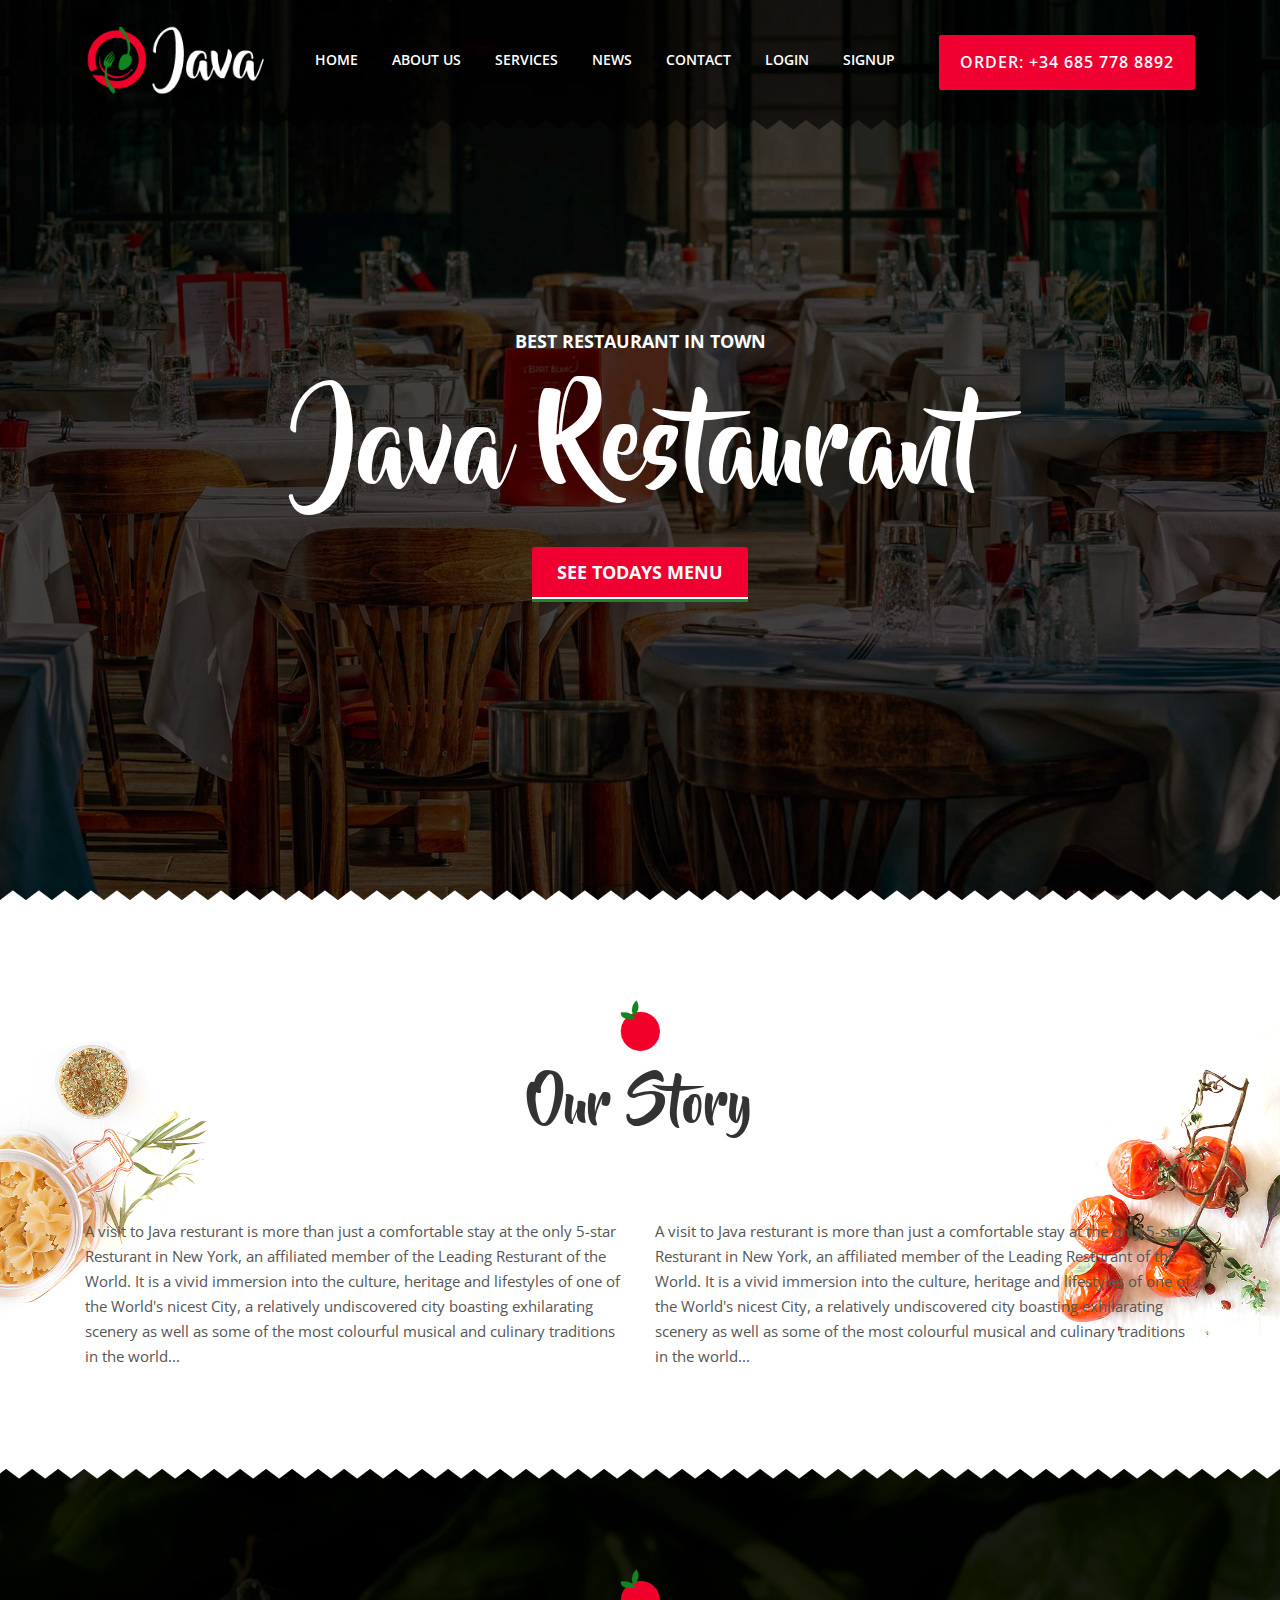
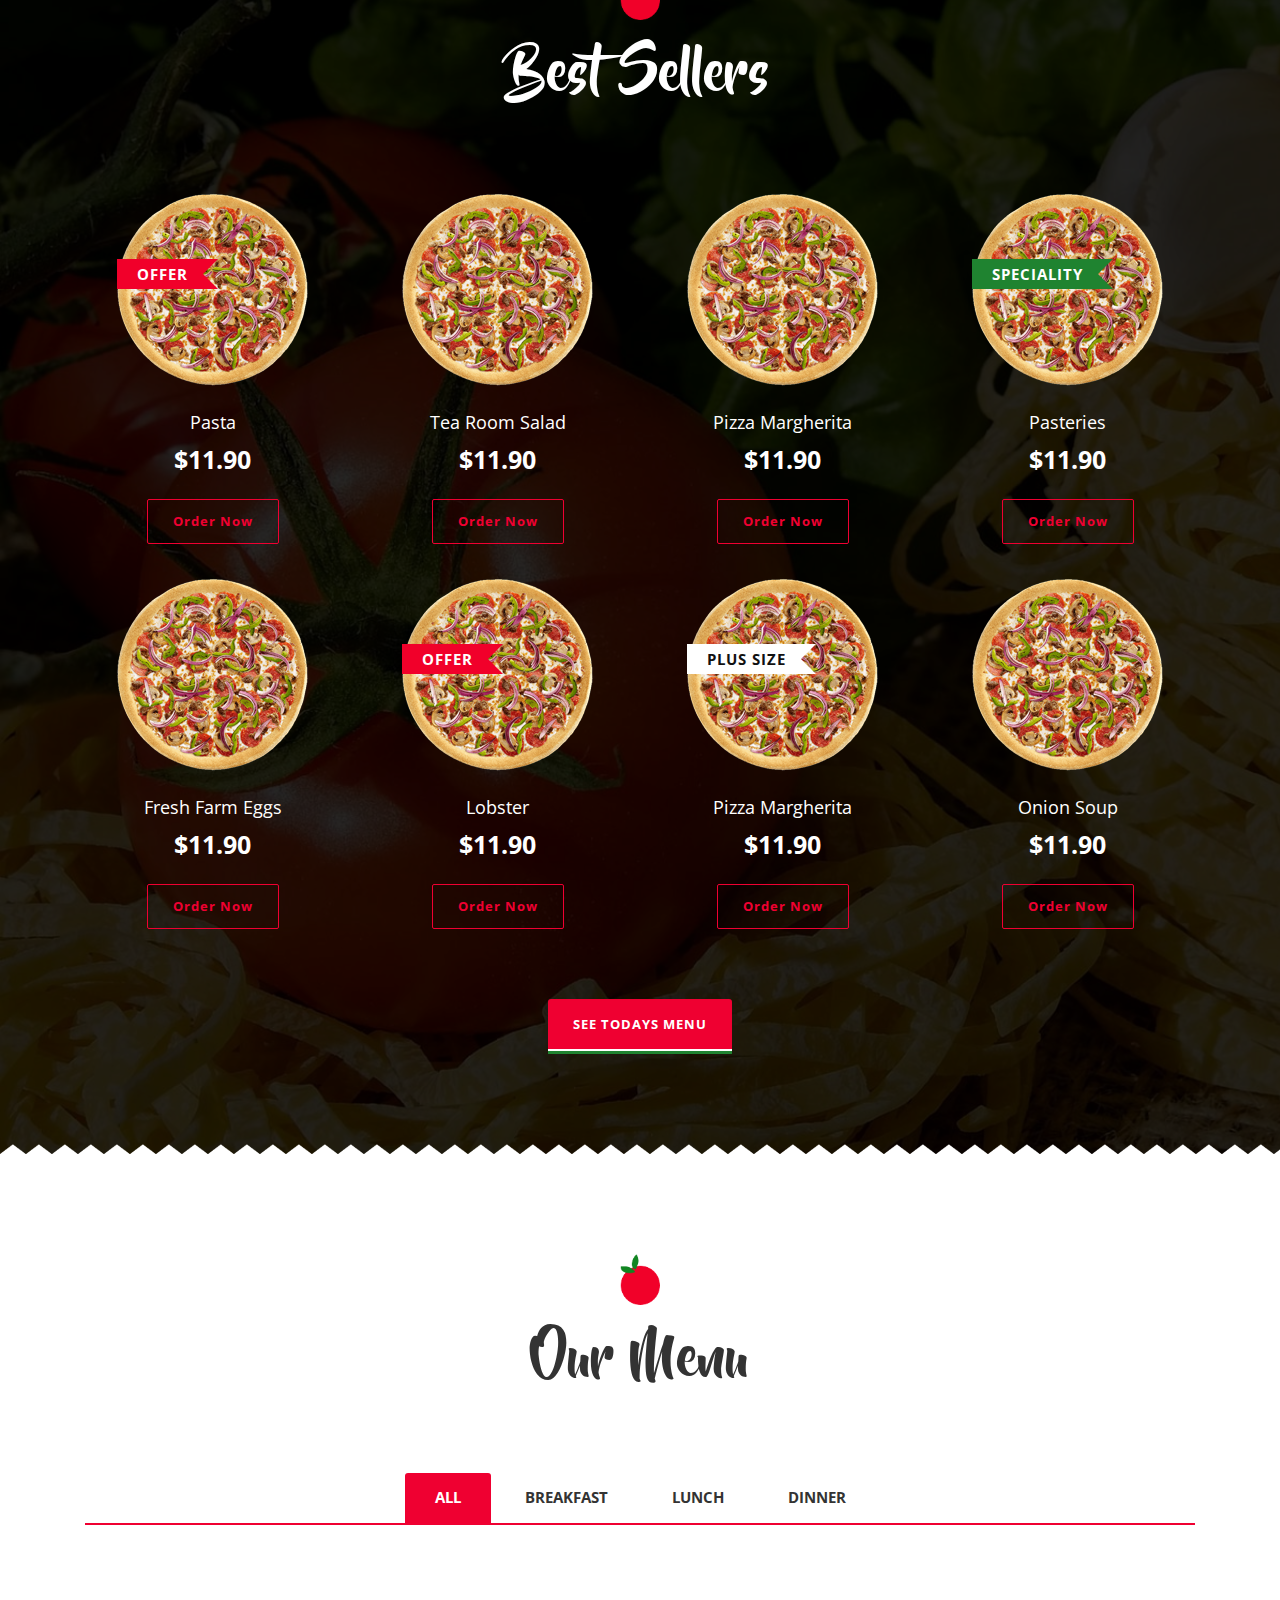
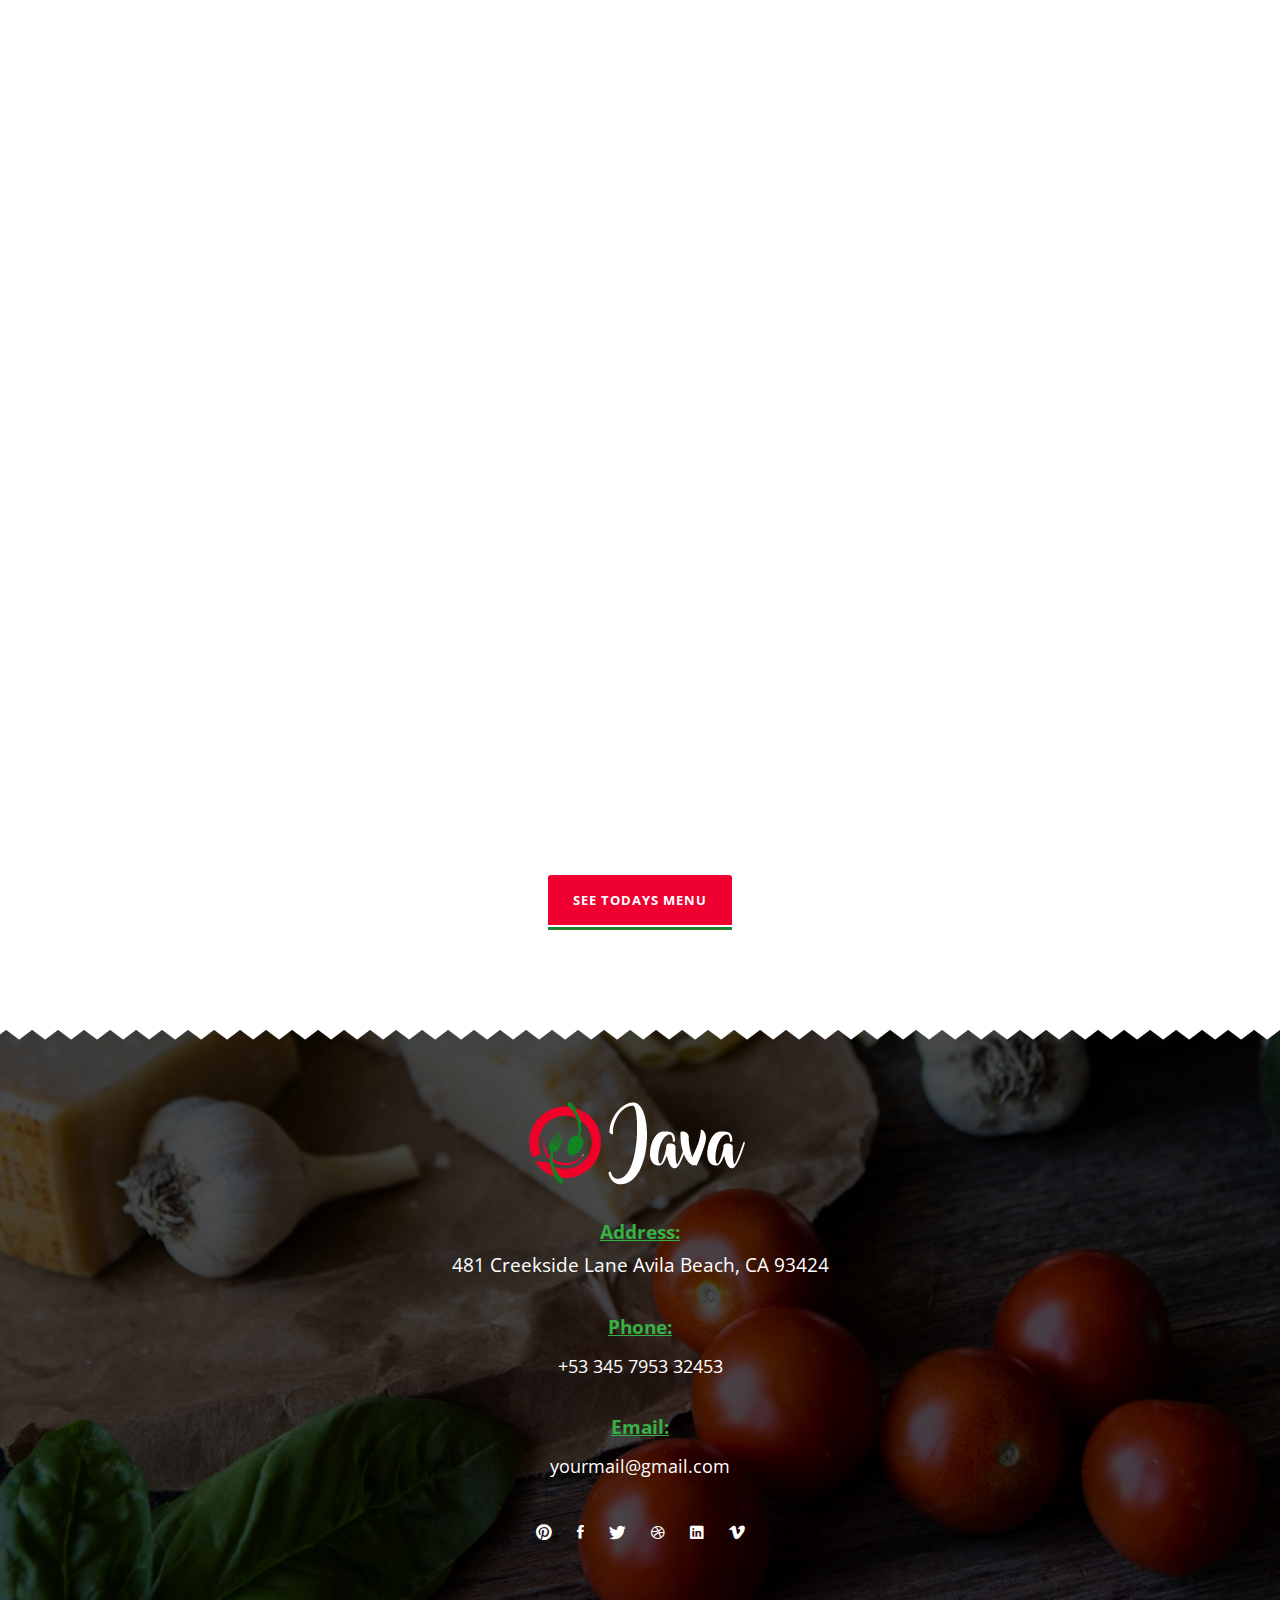
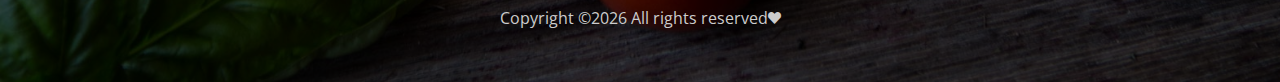
==== index.html @ c2aef9cd "dfdf" ====
<!DOCTYPE HTML>
<html lang="en">
<head>
        <title>Luigi's</title>
        <meta http-equiv="X-UA-Compatible" content="IE=edge">
        <meta name="viewport" content="width=device-width, initial-scale=1">
        <meta charset="UTF-8">

        <!-- Font -->
        <link href="https://fonts.googleapis.com/css?family=Open+Sans:400,600" rel="stylesheet">
        <link rel="stylesheet" href="fonts/beyond_the_mountains-webfont.css" type="text/css"/>

        <!-- Stylesheets -->
        <link href="plugin-frameworks/bootstrap.min.css" rel="stylesheet">
        <link href="plugin-frameworks/swiper.css" rel="stylesheet">
        <link href="fonts/ionicons.css" rel="stylesheet">
        <link href="common/styles.css" rel="stylesheet">

</head>
<body>

<header>
        <div class="container">
                <a class="logo" href="#"><img src="images/logo_java_house.png" alt="Logo"></a>

                <div class="right-area">
                        <h6><a class="plr-20 color-white btn-fill-primary" href="#">ORDER: +34 685 778 8892</a></h6>
                </div><!-- right-area -->

                <a class="menu-nav-icon" data-menu="#main-menu" href="#"><i class="ion-navicon"></i></a>

                <ul class="main-menu font-mountainsre" id="main-menu">
                        <li><a href="index.html">HOME</a></li>
                        <li><a href="02_about_us.html">ABOUT US</a></li>
                        <li><a href="03_menu.html">SERVICES</a></li>
                        <li><a href="04_blog.html">NEWS</a></li>
                        <li><a href="05_contact.html">CONTACT</a></li>
                        <li><a href="04_blog.html">LOGIN</a></li>
                        <li><a href="05_contact.html">SIGNUP</a></li>
                </ul>

                <div class="clearfix"></div>
        </div><!-- container -->
</header>


<section class="bg-1 h-900x main-slider pos-relative">
        <div class="triangle-up pos-bottom"></div>
        <div class="container h-100">
                <div class="dplay-tbl">
                        <div class="dplay-tbl-cell center-text color-white">

                                <h5><b>BEST RESTAURANT IN TOWN</b></h5>
                                <h1 class="mt-30 mb-15">Java Restaurant</h1>
                                <h5><a href="#21" class="btn-primaryc plr-25"><b>SEE TODAYS MENU</b></a></h5>
                        </div><!-- dplay-tbl-cell -->
                </div><!-- dplay-tbl -->
        </div><!-- container -->
</section>


<section class="story-area left-text center-sm-text pos-relative">
        <div class="abs-tbl bg-2 w-20 z--1 dplay-md-none"></div>
        <div class="abs-tbr bg-3 w-20 z--1 dplay-md-none"></div>
        <div class="container">
                <div class="heading">
                        <img class="heading-img" src="images/heading_logo.png" alt="">
                        <h2>Our Story</h2>
                </div>

                <div class="row">
                        <div class="col-md-6">
                                <p class="mb-30">A visit to Java resturant is more than just a comfortable stay at the only 5-star Resturant in New York, an affiliated member of the Leading Resturant of the World. It is a vivid immersion into the culture, heritage and lifestyles of one of the World's nicest City, a relatively undiscovered city boasting exhilarating scenery as well as some of the most colourful musical and culinary traditions in the world... </p>
                        </div><!-- col-md-6 -->

                        <div class="col-md-6">
                                <p class="mb-30">A visit to Java resturant is more than just a comfortable stay at the only 5-star Resturant in New York, an affiliated member of the Leading Resturant of the World. It is a vivid immersion into the culture, heritage and lifestyles of one of the World's nicest City, a relatively undiscovered city boasting exhilarating scenery as well as some of the most colourful musical and culinary traditions in the world...</p>
                        </div><!-- col-md-6 -->
                </div><!-- row -->
        </div><!-- container -->
</section>


<section class="story-area bg-seller color-white pos-relative">
        <div class="pos-bottom triangle-up"></div>
        <div class="pos-top triangle-bottom"></div>
        <div class="container">
                <div class="heading">
                        <img class="heading-img" src="images/heading_logo.png" alt="">
                        <h2>Best Sellers</h2>
                </div>

                <div class="row">
                        <div class="col-lg-3 col-md-4  col-sm-6 ">
                                <div class="center-text mb-30">
                                        <div class="ïmg-200x mlr-auto pos-relative">
                                                <h6 class="ribbon-cont"><div class="ribbon primary"></div><b>OFFER</b></h6>
                                                <img src="images/seller-2-200x200.png" alt="">
                                        </div>
                                        <h5 class="mt-20">Pasta</h5>
                                        <h4 class="mt-5"><b>$11.90</b></h4>
                                        <h6 class="mt-20"><a href="#" class="btn-brdr-primary plr-25"><b>Order Now</b></a></h6>
                                </div><!--text-center-->
                        </div><!-- col-md-3 -->

                        <div class="col-lg-3 col-md-4  col-sm-6 ">
                                <div class="center-text mb-30">
                                        <div class="ïmg-200x mlr-auto pos-relative"><img src="images/seller-2-200x200.png" alt=""></div>
                                        <h5 class="mt-20">Tea Room Salad</h5>
                                        <h4 class="mt-5"><b>$11.90</b></h4>
                                        <h6 class="mt-20"><a href="#" class="btn-brdr-primary plr-25"><b>Order Now</b></a></h6>
                                </div><!--text-center-->
                        </div><!-- col-md-3 -->

                        <div class="col-lg-3 col-md-4  col-sm-6 ">
                                <div class="center-text mb-30">
                                        <div class="ïmg-200x mlr-auto pos-relative"><img src="images/seller-2-200x200.png" alt=""></div>
                                        <h5 class="mt-20">Pizza Margherita</h5>
                                        <h4 class="mt-5"><b>$11.90</b></h4>
                                        <h6 class="mt-20"><a href="#" class="btn-brdr-primary plr-25"><b>Order Now</b></a></h6>
                                </div><!--text-center-->
                        </div><!-- col-md-3 -->

                        <div class="col-lg-3 col-md-4  col-sm-6 ">
                                <div class="center-text mb-30">
                                        <div class="ïmg-200x mlr-auto pos-relative">
                                                <h6  class="ribbon-cont"><div class="ribbon secondary"></div><b>SPECIALITY</b></h6>
                                                <img src="images/seller-2-200x200.png" alt="">
                                        </div>
                                        <h5 class="mt-20">Pasteries</h5>
                                        <h4 class="mt-5"><b>$11.90</b></h4>
                                        <h6 class="mt-20"><a href="#" class="btn-brdr-primary plr-25"><b>Order Now</b></a></h6>
                                </div><!--text-center-->
                        </div><!-- col-md-3 -->

                        <div class="col-lg-3 col-md-4  col-sm-6 ">
                                <div class="center-text mb-30">
                                        <div class="ïmg-200x mlr-auto pos-relative"><img src="images/seller-2-200x200.png" alt=""></div>
                                        <h5 class="mt-20">Fresh Farm Eggs</h5>
                                        <h4 class="mt-5"><b>$11.90</b></h4>
                                        <h6 class="mt-20"><a href="#" class="btn-brdr-primary plr-25"><b>Order Now</b></a></h6>
                                </div><!--text-center-->
                        </div><!-- col-md-3 -->

                        <div class="col-lg-3 col-md-4  col-sm-6 ">
                                <div class="center-text mb-30">
                                        <div class="ïmg-200x mlr-auto pos-relative">
                                                <h6 class="ribbon-cont"><div class="ribbon primary"></div><b>OFFER</b></h6>
                                                <img src="images/seller-2-200x200.png" alt="">
                                        </div>
                                        <h5 class="mt-20">Lobster</h5>
                                        <h4 class="mt-5"><b>$11.90</b></h4>
                                        <h6 class="mt-20"><a href="#" class="btn-brdr-primary plr-25"><b>Order Now</b></a></h6>
                                </div><!--text-center-->
                        </div><!-- col-md-3 -->

                        <div class="col-lg-3 col-md-4  col-sm-6 ">
                                <div class="center-text mb-30">
                                        <div class="ïmg-200x mlr-auto pos-relative">
                                                <h6 class="ribbon-cont color-black"><div class="ribbon white"></div><b>PLUS SIZE</b></h6>
                                                <img src="images/seller-2-200x200.png" alt="">
                                        </div>
                                        <h5 class="mt-20">Pizza Margherita</h5>
                                        <h4 class="mt-5"><b>$11.90</b></h4>
                                        <h6 class="mt-20"><a href="#" class="btn-brdr-primary plr-25"><b>Order Now</b></a></h6>
                                </div><!--text-center-->
                        </div><!-- col-md-3 -->

                        <div class="col-lg-3 col-md-4  col-sm-6 ">
                                <div class="center-text mb-30">
                                        <div class="ïmg-200x mlr-auto pos-relative"><img src="images/seller-2-200x200.png" alt=""></div>
                                        <h5 class="mt-20">Onion Soup</h5>
                                        <h4 class="mt-5"><b>$11.90</b></h4>
                                        <h6 class="mt-20"><a href="#" class="btn-brdr-primary plr-25"><b>Order Now</b></a></h6>
                                </div><!--text-center-->
                        </div><!-- col-md-3 -->
                </div><!-- row -->

                <h6 class="center-text mt-40 mt-sm-20 mb-30"><a href="#" class="btn-primaryc plr-25"><b>SEE TODAYS MENU</b></a></h6>
        </div><!-- container -->
</section>


<section>
        <div class="container">
                <div class="heading">
                        <img class="heading-img" src="images/heading_logo.png" alt="">
                        <h2>Our Menu</h2>
                </div>

                <div class="row">
                        <div class="col-sm-12">
                                <ul class="selecton brdr-b-primary mb-70" id="21">
                                        <li><a class="active" href="#" data-select="*"><b>ALL</b></a></li>
                                        <li><a href="#" data-select="pizza"><b>BREAKFAST</b></a></li>
                                        <li><a href="#" data-select="pasta"><b>LUNCH</b></a></li>
                                        <li><a href="#" data-select="salads"><b>DINNER</b></a></li>
                                        
                                </ul>
                        </div><!--col-sm-12-->
                </div><!--row-->

                <div class="row">
                        <div class="col-md-6 food-menu pizza">
                                <div class="sided-90x mb-30 ">
                                        <div class="s-left"><img class="br-3" src="images/menu-1-120x120.jpg" alt="Menu Image"></div><!--s-left-->
                                        <div class="s-right">
                                                <h5 class="mb-10"><b>Juices</b><b class="color-primary float-right">$12.00</b></h5>
                                                <p class="pr-70">Maecenas fermentum tortor id fringilla molestie. In hac habitasse platea dictumst. </p>
                                        </div><!--s-right-->
                                </div><!-- sided-90x -->
                        </div><!-- food-menu -->

                        <div class="col-md-6 food-menu pizza">
                                <div class="sided-90x mb-30 ">
                                        <div class="s-left"><img class="br-3" src="images/menu-2-120x120.jpg" alt="Menu Image"></div><!--s-left-->
                                        <div class="s-right">
                                                <h5 class="mb-10"><b>Onion Soup</b><b class="color-primary float-right">$20.00</b></h5>
                                                <p class="pr-70">Proin dictum viverra varius. Etiam vulputate libero dui, at pretium elit elementum quis. </p>
                                        </div><!--s-right-->
                                </div><!-- sided-90x -->
                        </div><!-- food-menu -->

                        <div class="col-md-6 food-menu pasta">
                                <div class="sided-90x mb-30 ">
                                        <div class="s-left"><img class="br-3" src="images/menu-3-120x120.jpg" alt="Menu Image"></div><!--s-left-->
                                        <div class="s-right">
                                                <h5 class="mb-10"><b>Salad</b><b class="color-primary float-right">$12.00</b></h5>
                                                <p class="pr-70">Maecenas fermentum tortor id fringilla molestie. In hac habitasse platea dictumst. </p>
                                        </div><!--s-right-->
                                </div><!-- sided-90x -->
                        </div><!-- food-menu -->

                        <div class="col-md-6 food-menu salads">
                                <div class="sided-90x mb-30">
                                        <div class="s-left"><img class="br-3" src="images/menu-4-120x120.jpg" alt="Menu Image"></div><!--s-left-->
                                        <div class="s-right">
                                                <h5 class="mb-10"><b>Tea Room Salad</b><b class="color-primary float-right">$6.00</b></h5>
                                                <p class="pr-70">Proin dictum viverra varius. Etiam vulputate libero dui, at pretium elit elementum quis. </p>
                                        </div><!--s-right-->
                                </div><!-- sided-90x -->
                        </div><!-- food-menu -->
                         <div class="col-md-6 food-menu salads">
                                <div class="sided-90x mb-30">
                                        <div class="s-left"><img class="br-3" src="images/menu-4-120x120.jpg" alt="Menu Image"></div><!--s-left-->
                                        <div class="s-right">
                                                <h5 class="mb-10"><b>Lobster</b><b class="color-primary float-right">$6.00</b></h5>
                                                <p class="pr-70">Proin dictum viverra varius. Etiam vulputate libero dui, at pretium elit elementum quis. </p>
                                        </div><!--s-right-->
                                </div><!-- sided-90x -->
                        </div><!-- food-menu -->
                         <div class="col-md-6 food-menu salads">
                                <div class="sided-90x mb-30">
                                        <div class="s-left"><img class="br-3" src="images/menu-4-120x120.jpg" alt="Menu Image"></div><!--s-left-->
                                        <div class="s-right">
                                                <h5 class="mb-10"><b>Pickled Red Beets</b><b class="color-primary float-right">$6.00</b></h5>
                                                <p class="pr-70">Proin dictum viverra varius. Etiam vulputate libero dui, at pretium elit elementum quis. </p>
                                        </div><!--s-right-->
                                </div><!-- sided-90x -->
                        </div><!-- food-menu -->
                         <div class="col-md-6 food-menu salads">
                                <div class="sided-90x mb-30">
                                        <div class="s-left"><img class="br-3" src="images/menu-4-120x120.jpg" alt="Menu Image"></div><!--s-left-->
                                        <div class="s-right">
                                                <h5 class="mb-10"><b>Lamb Dumblings</b><b class="color-primary float-right">$6.00</b></h5>
                                                <p class="pr-70">Proin dictum viverra varius. Etiam vulputate libero dui, at pretium elit elementum quis. </p>
                                        </div><!--s-right-->
                                </div><!-- sided-90x -->
                        </div><!-- food-menu -->
                       

                        <div class="col-md-6 food-menu pizza">
                                <div class="sided-90x mb-30 ">
                                        <div class="s-left"><img class="br-3" src="images/menu-6-120x120.jpg" alt="Menu Image"></div><!--s-left-->
                                        <div class="s-right">
                                                <h5 class="mb-10"><b>Toasts</b><b class="color-primary float-right">$20.00</b></h5>
                                                <p class="pr-70">Proin dictum viverra varius. Etiam vulputate libero dui, at pretium elit elementum quis. </p>
                                        </div><!--s-right-->
                                </div><!-- sided-90x -->
                        </div><!-- food-menu -->
                        <div class="col-md-6 food-menu pizza">
                                <div class="sided-90x mb-30 ">
                                        <div class="s-left"><img class="br-3" src="images/menu-6-120x120.jpg" alt="Menu Image"></div><!--s-left-->
                                        <div class="s-right">
                                                <h5 class="mb-10"><b>Fresh Farm Eggs</b><b class="color-primary float-right">$20.00</b></h5>
                                                <p class="pr-70">Proin dictum viverra varius. Etiam vulputate libero dui, at pretium elit elementum quis. </p>
                                        </div><!--s-right-->
                                </div><!-- sided-90x -->
                        </div><!-- food-menu -->

                        <div class="col-md-6 food-menu pizza">
                                <div class="sided-90x mb-30">
                                        <div class="s-left"><img class="br-3" src="images/menu-7-120x120.jpg"  alt="Menu Image"></div><!--s-left-->
                                        <div class="s-right">
                                                <h5 class="mb-10"><b>Pasteries</b><b class="color-primary float-right">$12.00</b></h5>
                                                <p class="pr-70">Maecenas fermentum tortor id fringilla  molestie. In hac habitasse platea dictumst. </p>
                                        </div><!--s-right-->
                                </div><!-- sided-90x -->
                        </div><!-- food-menu -->

                        <div class="col-md-6 food-menu pasta">
                                <div class="sided-90x mb-30 ">
                                        <div class="s-left"><img class="br-3" src="images/menu-8-120x120.jpg" alt="Menu Image"></div><!--s-left-->
                                        <div class="s-right">
                                                <h5 class="mb-10"><b>Pasta</b><b class="color-primary float-right">$6.00</b></h5>
                                                <p class="pr-70">Proin dictum viverra varius. Etiam vulputate libero dui, at pretium elit elementum quis. </p>
                                        </div><!--s-right-->
                                </div><!-- sided-90x -->
                        </div><!-- food-menu -->
                          <div class="col-md-6 food-menu pasta">
                                <div class="sided-90x mb-30 ">
                                        <div class="s-left"><img class="br-3" src="images/menu-8-120x120.jpg" alt="Menu Image"></div><!--s-left-->
                                        <div class="s-right">
                                                <h5 class="mb-10"><b>Onion Soup</b><b class="color-primary float-right">$6.00</b></h5>
                                                <p class="pr-70">Proin dictum viverra varius. Etiam vulputate libero dui, at pretium elit elementum quis. </p>
                                        </div><!--s-right-->
                                </div><!-- sided-90x -->
                        </div><!-- food-menu -->
                          <div class="col-md-6 food-menu pasta">
                                <div class="sided-90x mb-30 ">
                                        <div class="s-left"><img class="br-3" src="images/menu-8-120x120.jpg" alt="Menu Image"></div><!--s-left-->
                                        <div class="s-right">
                                                <h5 class="mb-10"><b>Dushbara</b><b class="color-primary float-right">$6.00</b></h5>
                                                <p class="pr-70">Proin dictum viverra varius. Etiam vulputate libero dui, at pretium elit elementum quis. </p>
                                        </div><!--s-right-->
                                </div><!-- sided-90x -->
                        </div><!-- food-menu -->
                </div><!-- row -->

                <h6 class="center-text mt-40 mt-sm-20 mb-30"><a href="#" class="btn-primaryc plr-25"><b>SEE TODAYS MENU</b></a></h6>
        </div><!-- container -->
</section>

<footer class="pb-50  pt-70 pos-relative">
        <div class="pos-top triangle-bottom"></div>
        <div class="container-fluid">
                <a href="index.html"><img src="images/logo_java_house.png" alt="Logo"></a>

                <div class="pt-30">
                        <p class="underline-secondary"><b>Address:</b></p>
                        <p>481 Creekside Lane Avila Beach, CA 93424 </p>
                </div>

                <div class="pt-30">
                        <p class="underline-secondary mb-10"><b>Phone:</b></p>
                        <a href="tel:+53 345 7953 32453 ">+53 345 7953 32453 </a>
                </div>

                <div class="pt-30">
                        <p class="underline-secondary mb-10"><b>Email:</b></p>
                        <a href="mailto:yourmail@gmail.com"> yourmail@gmail.com</a>
                </div>

                <ul class="icon mt-30">
                        <li><a href="#"><i class="ion-social-pinterest"></i></a></li>
                        <li><a href="#"><i class="ion-social-facebook"></i></a></li>
                        <li><a href="#"><i class="ion-social-twitter"></i></a></li>
                        <li><a href="#"><i class="ion-social-dribbble-outline"></i></a></li>
                        <li><a href="#"><i class="ion-social-linkedin"></i></a></li>
                        <li><a href="#"><i class="ion-social-vimeo"></i></a></li>
                </ul>

                <p class="color-light font-9 mt-50 mt-sm-30"><!-- Link back to Colorlib can't be removed. Template is licensed under CC BY 3.0. -->
Copyright &copy;<script>document.write(new Date().getFullYear());</script> All rights reserved<i class="ion-heart" aria-hidden="true"></i>
<!-- Link back to Colorlib can't be removed. Template is licensed under CC BY 3.0. --></p>
        </div><!-- container -->
</footer>

<!-- SCIPTS -->
<script src="plugin-frameworks/jquery-3.2.1.min.js"></script>
<script src="plugin-frameworks/bootstrap.min.js"></script>
<script src="plugin-frameworks/swiper.js"></script>
<script src="common/scripts.js"></script>

</body>
</html>
---- fonts/beyond_the_mountains-webfont.css ----
/*! Generated by Font Squirrel (https://www.fontsquirrel.com) on August 7, 2018 */



@font-face {
    font-family: 'beyond_the_mountainsregular';
    src: url('beyond_the_mountains-webfont.woff2') format('woff2'),
         url('beyond_the_mountains-webfont.woff') format('woff');
    font-weight: normal;
    font-style: normal;

}
---- common/styles.css ----
/*
====================================================

* 	[Master Stylesheet]

	Theme Name :
	Version    :
	Author     :
	Author URI :

====================================================

	TOC

	1. PRIMARY STYLES
	2. COMMONS FOR PAGE DESIGN
	3. HEADER
	4. INTRO SECTION
	5. PORFOLIO SECTION
	6. ABOUT SECTION
	7. EXPERIENCE SECTION
	8. EDUCATION SECTION
	9. COUNTER SECTION
	10. FOOTER

====================================================


/* ---------------------------------
1. PRIMARY STYLES
--------------------------------- */

html { font-size: 100%; overflow-x: hidden; width: 100%; margin: 0px; padding: 0px; touch-action: manipulation;}

body { font-size: 14px; font-family: 'Open Sans', sans-serif; width: 100%; height: 100%; margin: 0; font-weight: 400; -webkit-font-smoothing: antialiased;
        -moz-osx-font-smoothing: grayscale; word-wrap: break-word; overflow-x: hidden; color: #333; }

h1, h2, h3, h4, h5, h6, p, a, ul, span, li, img, inpot, button { margin: 0; padding: 0; }

h1, h2, h3, h4, h5, h6 { line-height: 1.5; font-weight: inherit; }

h1, h2, h3, .font-beyond { font-family: 'beyond_the_mountainsregular', sans-serif; }

p { line-height: 1.7; font-size: 1.05em; font-weight: 400; color: #555; }

h1 { font-size: 7.5em; line-height: 1.4; }

h2 { font-size: 4em; line-height: 1.4; }

h3 { font-size: 3em; }

h4 {   font-size: 1.8em; }

h5 { font-size: 1.3em; }

h6 {  font-size: .95em; letter-spacing: 1px; }

a, button { display: inline-block; text-decoration: none; color: inherit; line-height: 1.3; -webkit-transition: all .25s ease-in-out; transition: all .25s ease-in-out;}

a:focus, a:active, a:hover,
button:focus, button:active, button:hover,
a b.light-color:hover { text-decoration: none; color: #EF0031;}

b {  font-weight: 700; }

img { width: 100%;}

li { list-style: none; display: inline-block; line-height: 1.6; font-size: .9em; }

span { display: inline-block; }

button { outline: 0; border: 0; background: none; cursor: pointer; }

.icon { font-size: 1.1em;display: inline-block;line-height: inherit; }

[class^="icon-"]:before, [class*=" icon-"]:before { line-height: inherit; }

b.max-bold { font-weight: 700; }

input:focus,
textarea:focus { outline-color: #EF0031; }

::placeholder { color: #aaa; font-weight: 700; }

:-ms-input-placeholder { color: #aaa; font-weight: 700; }

:-ms-input-placeholder { color: #aaa; font-weight: 700; }

.card { border-radius: 0px; border: 0px; background: none; box-shadow: none; }

.card .bg-white {
        height: 100%;
        border-radius: 2px;
        box-shadow: 1px 1px 20px -10px rgba(0, 0, 0, .3);
}

.card i { font-size: 1.2em;}



/* RESPONSIVE */

@media only screen and (max-width: 1200px) {

        h1 { font-size: 6em; }
}

@media only screen and (max-width: 767px) {

        p {  line-height: 1.4;  }

        h1 { font-size: 4em;  }

        h2 { font-size: 3em; }
}

@media only screen and (max-width: 575px) {

        body {  font-size: 13px;  }

        h1 {   font-size: 3em;  }

        h2 { font-size: 2.5em; }
}


/* ---------------------------------
3. HEADER
--------------------------------- */

header {
        position: absolute;
        top: 0;
        left: 0;
        right: 0;
        text-align: center;
        z-index: 1000;
        padding: 25px 0;
        font-weight: 600;
        color: #fff;
}

header:after {
        content: '';
        height: 10px;
        position: absolute;
        bottom: -10px;
        left: 0;
        right: 0;
        background: url(../images/triangle_bg_black.png) repeat-x;
        background-size: 26px 10px;
        opacity: .6;
}

header:before {
        content: '';
        position: absolute;
        top: 0;
        bottom: 0px;
        left: 0;
        right: 0;
        background: #000;
        z-index: -1;
        opacity: .6;
}

header i {
        font-size: 1.1em;
}

/* BOTTOM HEADER */

header:after {
        content: '';
        clear: both;
}

header .logo {
        float: left;
        height: 70px;
}

header .logo img {
        height: 100%;
        width: auto;
}

header ul.main-menu > li > a {
        height: 100%;
        line-height: 70px;
        padding: 0px 15px;
}

/* SEARCH AREA */

header .right-area {
        float: right;
        height: 100%;
        height: 70px;
        padding: 10px 0;
        position: relative;
        font-size: 1.2em;
}

/* HAMBURGER ICON */

header .menu-nav-icon {
        display: inline-block;
        font-size: 30px;
        line-height: 60px;
        display: none;
        cursor: pointer;
        color: #fff;
}

/* DROPDOWN MENU STYLING */

header .main-menu {
        font-size: 1.1em;
}

header .main-menu li.drop-down {
        position: relative;
        text-align: left;
}

header .main-menu li.drop-down > ul.drop-down-menu {
        display: none;
        position: absolute;
        top: 70px;
        left: 0;
        min-width: 180px;
        box-shadow: 0px 3px 10px rgba(0, 0, 0, .3);
        background: #fff;
        color: #111;
}

header .main-menu li.drop-down > ul.drop-down-menu li {
        display: block;
        border-top: 1px solid #ddd;
}

header .main-menu li.drop-down > ul.drop-down-menu li > a {
        display: block;
        padding: 17px 20px;
}

header .main-menu i {
        margin-left: 10px;
}

/* DROPDOWN HOVER */

header .main-menu li.drop-down a.mouseover + ul.drop-down-menu {
        display: block;
        animation: full-opacity-anim .2s forwards;
}

@keyframes full-opacity-anim {
        0% {
                opacity: 0;
        }
        100% {
                opacity: 1;
        }
}

/* RESPONSIVE */

@media only screen and (max-width: 1200px) {

}

@media only screen and (max-width: 992px) {

        header {
                font-size: 1em;
        }

        header .logo {
                height: 60px;
        }

        header ul.main-menu > li > a {
                padding: 0 5px;
                line-height: 60px;
        }

        /* SEARCH AREA */
        header .right-area {
                height: 60px;
        }

}

@media only screen and (max-width: 767px) {

        header { color: #111; }

        header .right-area { color: #fff; }

        /* MAIN MENU */

        header .main-menu { display: none; position: absolute; top: 110px; left: 0; right: 0; float: none; opacity: 0; z-index: 1; height: auto; text-align: left; background: #fff; }

        header .main-menu.visible-menu { display: block; box-shadow: 0 4px 20px -10px rgba(0, 0, 0, .4); animation: full-opacity-anim .2s forwards ease; }

        @keyframes full-opacity-anim {  100% { opacity: 1; }  }

        header .main-menu > li { display: block; }

        header ul.main-menu > li > a { display: block; height: auto; line-height: 1; padding: 15px; border-top: 1px solid #eee; }

        /* HAMBURGER ICON */

        header .menu-nav-icon { display: block; }

        /* DROPDOWN  */

        header .main-menu li.drop-down > ul.drop-down-menu { position: static; box-shadow: none; }

        header .main-menu li.drop-down > ul.drop-down-menu li { border-top: 1px solid #eee; }

        header .main-menu li.drop-down > ul.drop-down-inner li:first-child { border-top: 1px solid #ddd; }

        /* DROPDOWN HOVER */

        header .main-menu li.drop-down > ul.drop-down-menu li a { padding-left: 25px; }

        header .main-menu li.drop-down > ul.drop-down-inner li a { padding-left: 35px; }
}

@media only screen and (max-width: 575px) {

        header { padding: 15px 0 25px; }

        header .right-area { width: 100%; float: none; clear: both; border-top: 1px solid rgba(255, 255, 255, .2); border-left: 0; }

        header ul.main-menu > li > a { padding: 15px; }

        header .logo { margin-bottom: 15px; }

        /* HAMBURGER ICON */

        .menu-nav-icon { position: absolute; top: 15px; right: 0; padding: 0 20px; }

        header .right-area { padding-top: 15px; }

        header .main-menu { top: 90px; }
}

@media only screen and (max-width: 359px) {

        header .heading-wrapper { padding: 30px 20px 20px; }

        header .info .icon { font-size: 25px; }

        header .info .right-area { margin-left: 35px; }
}


/* ---------------------------------
2. SLIDER
--------------------------------- */

.main-slider{ position: relative; z-index: 1; }

.main-slider:after{content: ''; position: absolute; top: 0; left: 0; right: 0; bottom: 0; z-index: -1; background: rgba(0,0,0,.4); }

.triangle-bottom{
        position: relative;
}

.triangle-bottom:after {
        content: '';
        height: 10px;
        position: absolute;
        top: 0px;
        left: 0;
        right: 0;
        background: url(../images/triangle_bg.png) repeat-x;
        background-size: 26px 10px;
        transform: rotate(180deg); -webkit-transform: rotate(180deg);
}

.triangle-up:after {
        content: '';
        height: 10px;
        position: absolute;
        bottom: 0px;
        left: 0;
        right: 0;
        background: url(../images/triangle_bg.png) repeat-x;
        background-size: 26px 10px;
}
.pos-top{ position: absolute; top: 0; left: 0; right: 0;  }
.pos-bottom{ position: absolute; bottom: 0; left: 0; right: 0; }


/* ---------------------------------
3. COMMON FOR CURRENT
--------------------------------- */

section {
        padding: 100px 0 70px;
}

.heading {
        position: relative;
        text-align: center;
        margin-bottom: 70px;
}

.heading-img {
        height: auto;
        width: 40px;
        margin-bottom: 20px;
}

.story-area {
        position: relative;
        background: #fff;
}

.story-bg {
        position: absolute;
        top: 50%;
        bottom: 0;
        opacity: .6;
        width: 200px;
        -webkit-transform: translate(0, -50%);
        transform: translate(0, -50%);
}

.story-bg.left { left: 0; }

.story-bg.right { right: 0;}

/* RESPONSIVE */

@media only screen and (max-width: 992px) {

        .story-bg { width: 200px;  }

        section { padding: 70px 0 40px;  }

        .heading { margin-bottom: 60px;  }
}
@media only screen and (max-width:767px) {

        .story-bg { width: 200px;  }

        section { padding: 60px 0 30px;  }

        .heading { margin-bottom: 50px;  }
}

@media only screen and (max-width: 576px) {

        .heading { margin-bottom: 40px;  }
}


/* ---------------------------------
3. COMMONS FOR PAGE DESIGN
--------------------------------- */

/*ICONS*/

.icon-gradient{ display: block; height: 80px; width: 80px;  background: url(../images/icons.png) no-repeat; background-size: cover; background-position: 0; }

.icon-gradient.icon-pizza{ background-position: 0 0; }
.icon-gradient.icon-sea-food{ background-position: -239px 0; }
.icon-gradient.icon-pasta{ background-position:-159px 0; }
.icon-gradient.icon-salad{ background-position: -79px 0; }


.icon-box{ display: block; height: 50px; width: 50px;  background: url(../images/icon-boxes.png) no-repeat; background-size: cover; background-position: 0; }

.icon-box.icon-pizza{ background-position: 0 0; }
.icon-box.icon-ingradient{ background-position: -49px 0; }
.icon-box.icon-cshef{ background-position: -99px 0; }


/*RESPONSIVE*/

@media only screen and (max-width: 992px) {

        .icon-gradient{  height: 70px; width: 70px;  }

        .icon-gradient.icon-sea-food{ background-position: -209px 0; }

        .icon-gradient.icon-pasta{ background-position: -139px 0; }

        .icon-gradient.icon-salad{ background-position: -69px 0; }
}

@media only screen and (max-width:767px) {

        .icon-gradient{  height: 60px; width: 60px;  }

        .icon-gradient.icon-sea-food{ background-position:  -179px 0; }

        .icon-gradient.icon-pasta{ background-position: -119px 0; }

        .icon-gradient.icon-salad{ background-position: -59px 0; }
}

@media only screen and (max-width: 576px) {

        .icon-gradient{  height: 50px; width: 50px;  }

        .icon-gradient.icon-sea-food{ background-position:  -149px 0; }

        .icon-gradient.icon-pasta{ background-position: -99px 0; }

        .icon-gradient.icon-salad{ background-position: -49px 0; }
}

/*SWIPER*/

.swiper-pagination-bullet{ background: #FFFFFF; opacity: 1;  }

.swiper-pagination-bullet-active{ background: #ED0037; }

.dplay-tbl {  display: table;  height: 100%; width: 100%;}

.dplay-tbl-cell {display: table-cell; vertical-align: middle; }

.oflow-hidden { overflow: hidden; }

.oflow-visible { overflow: visible; }

.dplay-none { display: none; }

.dplay-block { display: block; }

.dplay-inl-block { display: inline-block; }

.opacty-1 {  opacity: .1; }

.opacty-2 { opacity: .2; }

.opacty-3 { opacity: .3; }

.opacty-4 { opacity: .4; }

.opacty-5 { opacity: .5; }

.opacty-6 {  opacity: .6; }

.opacty-7 { opacity: .7; }


/*RESPOSNSIVE*/

@media only screen and (max-width:992px) {

        .dplay-md-none{ display: none; }
}

@media only screen and (max-width:767px) {

        .dplay-sm-none{ display: none; }
}



/* POSITION */

.pos-relative { position: relative; z-index: 1; }

.abs { position: absolute;z-index: 1; }

.abs-tlr { position: absolute; top: 0; left: 0; right: 0; z-index: 1; }

.abs-tlr-30 { position: absolute; top: 30px; left: 30px; right: 30px; z-index: 1; }

.abs-blr { position: absolute; bottom: 0; left: 0; right: 0; z-index: 1; }

.abs-tl { position: absolute; top: 0; left: 0; z-index: 1; }

.abs-bl { position: absolute; bottom: 0; left: 0; z-index: 1; }

.abs-tbl { position: absolute; top: 0; bottom: 0; left: 0; z-index: 1; }

.abs-br { position: absolute; bottom: 0; right: 0; z-index: 1; }

.abs-tbr { position: absolute; top: 0; bottom: 0; right: 0; z-index: 1; }

.abs-tblr { position: absolute; top: 0; bottom: 0; left: 0; right: 0; z-index: 1; }

.abs-center { position: absolute; top: 50%; left: 50%; z-index: 1; -webkit-transform: translate(-50%, -50%); transform: translate(-50%, -50%); }

.z--1 { z-index: -1; }

.z-1 { z-index: 1; }

.z-10 { z-index: 10; }


/* ALIGNMENT */

.float-left {float: left !important;}

.float-right { float: right !important;}

.center-text { text-align: center!important; }

.left-text { text-align: left !important; }

.right-text { text-align: right !important;}

@media only screen and (max-width: 767px) {

        .center-sm-text{ text-align: center!important; }

        .left-sm-text { text-align: left !important;}
}

/* LINE HEIGHT */

.lh-1 { line-height: 1; }

.lh-1-1 { line-height: 1.1;}

.lh-1-2 { line-height: 1.2;}

.lh-1-3 { line-height: 1.3;}

.lh-1-4 { line-height: 1.4;}

.lh-30 { line-height: 30px;}

.lh-35 { line-height: 35px;}

.lh-40 { line-height: 40px;}

.lh-50 { line-height: 50px;}

.lh-60 { line-height: 60px;}

.lh-70 { line-height: 70px;}


/* FONTS */

.font-5 { font-size: .5em; }

.font-6 { font-size: .6em; }

.font-7 { font-size: .7em; }

.font-75 { font-size: .75em; }

.font-8 { font-size: .8em; }

.font-85 { font-size: .85em; }

.font-9 { font-size: .9em; }

.font-11 {  font-size: 1.1em; }

.font-12 { font-size: 1.2em; }

.font-13 { font-size: 1.3em; }

.font-14 { font-size: 1.4em; }

.font-15 { font-size: 1.5em; }

.font-16{ font-size: 1.6em; }

.font-17 { font-size: 1.7em; }

.font-18 { font-size: 1.8em; }

.font-20 { font-size: 2em; }

.font-23{  font-size: 2.3em; }

.font-25{  font-size: 2.5em; }

.font-30{  font-size: 3em; }

.font-40{  font-size: 4em; }


/* RESPONSIVE */

@media only screen and (max-width: 1200px) {

        .dplay-lg-none { display: none; }
}

@media only screen and (max-width: 992px) {

}

@media only screen and (max-width: 767px) {

        .float-sm-none { float: none !important; }

        .center-sm-text { text-align: center !important; }

        .pos-sm-static { position: static; }

        .font-sm-13 { font-size: 1.3em; }

        .font-sm-15 { font-size: 1.5em; }

        .font-sm-20 { font-size: 2em; }
}

@media only screen and (max-width: 575px) {

        .pos-xs-relative { position: relative; z-index: 1; }

        .pos-xs-static { position: static; z-index: 1; }

        .dplay-xs-block { display: block; }

        .text-xs-center { text-align: center; }
}

/* COLOR */

.color-white {
        color: #fff !important;
}

.color-green {
        color: #36D98A;
}

.color-ash {
        color: #aaa;
}

.color-ccc {
        color: #ccc;
}

.color-grey {
        color: #ccc;
}

.color-primary {
        color: #EF0031;
}

.color-black { color: #111; }

.color-semi-black { color: #555; }

.color-lt-black { color: #888; }

.color-facebook {
        color: #365B99;
}

.color-twitter {
        color: #58ADEE;
}

.color-google { color: #E14A3D; }

/* BACKGROUND COLOR*/

.bg-seller{ background: url(../images/sellers-1-1600x1600.jpg)  no-repeat; background-size: cover; position: relative; z-index: 1; }

.bg-seller:after{ content: ""; position: absolute; top: 0; left: 0; right: 0; bottom: 0; z-index: -1; background: rgba(0,0,0,.85); }

.bg-191 { background: #191919; }

.bg-primary { background: #EF0031 !important; }

.bg-2-white { background: #F2F2F2; }

.bg-1-white { background: #F8F8F8; }

.bg-black { background: #000000; }

.bg-tp-5 { background: rgba(0, 0, 0, .5); }

.bg-lite-blue{ background: #F4F8F9; }

.bg-semi-blue{ background: #dae0e1; }

.bg-trinagle-primary{ position: absolute; top: 0; left: 0; width: 100%; height: 100%; background: #EF002E;
        -wekit-transform-origin: right bottom; transform-origin: right bottom;
        -wekit-transform: translateX(50px) rotate(-55deg) scale(2); transform: translateX(50px) rotate(-55deg) scale(2); }


/* PANEL  */

.panel-area .panel-title{ padding: 15px 20px; cursor: pointer; position: relative; background: #EFF6F7; border-bottom: 3px solid #ED0037; }

.panel-area .panel-title:after{ content:''; position:absolute; top: 0; bottom: 0; left: 0; right: 0;z-index: -1; transition: all .2s; opacity: 1;  }

.panel-area .panel-desc{ max-height: 0; overflow: hidden; opacity: 0;transition: opacity .25s .1s, transform .1s; transform: scaleY(0); transform-origin: top; }

.panel-area .panel-title .icon{ float: right; font-size: .7em; margin-top: 5px; }

.panel-area .panel-title.active { background: #ED0037; }

.panel-area .panel-title a { color: #333333;  }

.panel-area .panel-title.active a { color: #FFFFFF;  }

.panel-area .panel-title.active:after{ opacity: 0; }

.panel-area .panel-title.active + .panel-desc{ opacity: 1; padding-top: 20px; max-height: 1000px; transform: scaleY(1);}

.panel-area .panel-title .icon.plus,
.panel-area .panel-title.active .icon.minus{ display: block; }

.panel-area .panel-title .icon.minus,
.panel-area .panel-title.active .icon.plus{ display: none; }


/*IMAGES*/

.ïmg-200x{ height: 200px; width: 200px; }


/*RIBBONS*/

.ribbon-cont{  display: inline-block; padding: 0px 30px 0px 20px; position: absolute; top: 35%; left: 4px; z-index: 1; line-height: 30px;  font-size: 1.07em; }

.ribbon { position: absolute;top: 0;left: 0;right: 0;bottom: 0; z-index: -1; border: 15px solid #F1002A; border-left:  0; border-right: 15px solid transparent;  width:   100%; }
.ribbon.primary{ border-color: #F1002A; border-right-color:  transparent; }
.ribbon.secondary{ border-color: #1F8330; border-right-color:  transparent;  }
.ribbon.white{ border-color: #ffffff; border-right-color:  transparent;  }


.circle-50 { height: 50px; width: 50px; border-radius: 50px; }

.circle-60 {
        height: 60px;
        width: 60px;
        border-radius: 60px;
}

.circle-70 {
        height: 70px;
        width: 70px;
        border-radius: 70px;
}

.circle-80 {
        height: 80px;
        width: 80px;
        border-radius: 80px;
}

/* BACKGROUND IMAGE */

.img-bg {
        position: absolute;
        top: 0;
        bottom: 0;
        left: 0;
        right: 0;
        z-index: -1;
}


.bg-1 { background: url(../images/slider_1_1920_1200.jpg) no-repeat center; background-size: cover; }

.bg-2 {   background: url(../images/story_bg_1.png) no-repeat center; background-size: 100%; }

.bg-3 {  background: url(../images/story_bg_2.png) no-repeat center;  background-size: 100%; }

.bg-4 {  background: url(../images/slider_2_1920_600.jpg) no-repeat center;  background-size: cover; }

.bg-5 {  background: url(../images/slider_3_1920_600.jpg) no-repeat center;  background-size: cover; }

.bg-6 {  background: url(../images/slider_4_1920_600.jpg) no-repeat center;  background-size: cover; }

.bg-7 {  background: url(../images/slider_5_1920_600.jpg) no-repeat center;  background-size: cover; }

.bg-8 {  background: url(../images/slider_6_1920_600.jpg) no-repeat center;  background-size: cover; }

.bg-grad-layer-6:after { content: ''; position: absolute; top: 0; bottom: 0; left: 0; right: 0; z-index: -1; opacity: .6;
        background: linear-gradient(to top, #000 0%, rgba(0, 0, 0, .4) 100%); }

.bg-layer-4:after { content: ''; position: absolute; top: 0; bottom: 0; left: 0; right: 0; z-index: -1; opacity: .50; background: #111; }

.bg-layer-6:after { content: ''; position: absolute; top: 0; bottom: 0; left: 0; right: 0; z-index: -1; opacity: .60; background: #111; }

.bg-layer-7:after { content: ''; position: absolute; top: 0; bottom: 0; left: 0; right: 0; z-index: -1; opacity: .7; background: #111; }

.bg-white {  background: #fff; }



/* RESPONSIVE */

@media only screen and (max-width: 767px) {

        .bg-sm-color-6 {  background: rgba(0, 0, 0, .6); }

        .bg-sm-color-7 {  background: rgba(0, 0, 0, .7); }
}

/* BORDER */

.brder-grey { border: 1px solid #ccc; }

.brder-t-grey { border-top: 1px solid #ccc; }

.brder-t-light{ border-top: 1px solid #ddd; }

.brder-r-ash-3{ border-right: 3px solid #aaa; }

.brder-r-lite-black-2{ border-right: 2px solid #777; }

.brder-lr-lite-black-2{ border-left: 2px solid #777; border-right: 2px solid #777; }

.brder-tlr-grey {
        border: 1px solid #ccc;
        border-bottom: 0;
}

.brder-blr-grey {
        border: 1px solid #ccc;
        border-top: 0;
}

.brdr-ash-1 {
        height: 1px;
        background: #aaa;
}

.brdr-grey-1 {
        height: 1px;
        background: #ddd;
}

.brdr-b-primary{ border-bottom: 2px solid #EF0031; }

.brdr-primary-2{ border: 2px solid #EF0031; }

.brdr-primary-3{ border: 3px solid #EF0031; }

.brdr-style-1{  position: absolute;left: 0; right: 0; bottom: 0; ; z-index: 1; height: 8px; }
.brdr-style-1:after{ content:''; display: block; height: 60%; background: #1F8330;  z-index: 1; }
.brdr-style-1:before{content:'';  height: 40%; display: block; background: #FFFFFF;  z-index: 1; }


/* LINK STYLING	 */

.link-brdr-btm-primary {
        position: relative;
        padding-bottom: 5px;
        -webkit-transition: all .2s;
        transition: all .2s;
}

.link-brdr-btm-primary:after {
        content: '';
        position: absolute;
        left: 0;
        right: 0;
        bottom: 0;
        height: 2px;
        background: #EF0031;
        -webkit-transition: all .2s;
        transition: all .2s;
        -webkit-transform-origin: right;
        transform-origin: right;
}

.link-brdr-btm-primary:hover {
        -webkit-transform: translateY(-1px);
        transform: translateY(-1px);
}

.link-brdr-btm-primary:hover:after {
        -webkit-transform: scale(0);
        transform: scale(0);
}

/* BUTTON STYLING */

.btn-brdr-primary { text-align: center; height: 45px; line-height: 43px; border: 1px solid #EF0031; color: #EF0031; border-radius: 2px; }

.btn-brdr-primary:hover { background: #EF0031; color: #FFFFFF; }

.btn-primaryc { position: relative; text-align: center; height: 55px; line-height: 50px; background: #EF0031; color: #fff; border-radius: 3px; z-index: 1; }

.btn-primaryc.secondary{ background: #118522; }

.btn-primaryc:after { content: ''; position: absolute; bottom: 0; left: 0; right: 0; height: 3px; background: #1F8330; z-index: -2; -webkit-transition: all .1s ease-in;
        transition: all .1s .1s ease-in; }

.btn-primaryc:before { content: ''; position: absolute; bottom: 3px; left: 0; right: 0; height: 2px; background: #FFFFFF; z-index: -1;
        -webkit-transition: all .1s  .2s ease-in; transition: all .1s  ease-in; }

.btn-primaryc:hover { color: #111 }

.btn-primaryc:hover:after { height: 100%; }

.btn-primaryc:hover:before { height: 100%;  border: 1px solid #1F8330; }

.btn-brdr-grey { text-align: center; height: 45px; line-height: 43px; border: 1px solid #ccc; border-radius: 2px; }

.btn-brdr-grey:hover {border: 1px solid #EF0031;background: #EF0031;color: #000; }

.btn-fill-primary { text-align: center; height: 55px; line-height: 53px; border: 1px solid #EF0031; background: #EF0031; border-radius: 2px; color: #FFFFFF; }

.btn-fill-primary.secondary {  height: 55px; line-height: 53px; border: 1px solid #1F8330; background: #1F8330; }

.btn-fill-primary:hover { background: none; color: #EF0031; }
.btn-fill-primary.secondary:hover { background: none; color: #1F8330; }

.btn-fill-grey { text-align: center; height: 45px; line-height: 43px; border: 1px solid #ccc; background: #ccc; border-radius: 2px; color: #111; }

.btn-fill-grey:hover { border: 1px solid #EF0031; background: none; color: #000; }

.btn-b-lg { font-size: 1em; height: 55px; line-height: 55px; }

.btn-b-md { font-size: .9em; height: 35px; line-height: 35px; }

.btn-b-sm { font-size: .9em; height: 30px; line-height: 28px; }


/* FORM INPUT STYLING */

.nwsltr-primary-1 { position: relative; }

.nwsltr-primary-1 input {
        height: 45px;
        display: block;
        width: 100%;
        padding: 0 65px 0 20px;
        border: 1px solid #EF0031;
}

.nwsltr-primary-1 button {
        position: absolute;
        top: 1px;
        bottom: 1px;
        right: 1px;
        width: 45px;
        text-align: center;
        background: #EF0031;
        color: #000;
}

.nwsltr-primary-1 button i {
        font-size: 1.3em;
}

.nwsltr-primary-1 button:hover {
        background: #000;
        color: #fff;
}

.form-block input,
.form-block textarea {
        display: block;
        width: 100%;
}

/*FORM*/

.form-style-1 textarea,
.form-style-1 input{ display: block; width: 100%; padding: 0 20px;  border: 0px; border-bottom: 3px solid transparent; background: #EFF6F7; height: 50px;
        outline: 0; -webkit-transition: all .2s ease-in;  transition: all .2s ease-in; }

.form-style-1 textarea:focus,
.form-style-1 input:focus,
.form-style-1 textarea:active,
.form-style-1 input:active{ border-bottom: 3px solid #EF0031; }

.placeholder-1 ::-webkit-input-placeholder { font-style: italic; color: #aaa; font-size: .9em;  }
.placeholder-1 ::-moz-placeholder { font-style: italic; color: #aaa; font-size: .9em; }
.placeholder-1 :-ms-input-placeholder { font-style: italic; color: #aaa; font-size: .9em;  }
.placeholder-1 :-moz-placeholder { font-style: italic; color: #aaa; font-size: .9em;  }


.form-bold input,
.form-bold textarea {
        font-weight: 700;
}

.form-plr-15 input,
.form-plr-15 textarea {
        padding: 0 15px;
}

.form-plr-20 input,
.form-plr-20 textarea {
        padding: 0 20px;
}

.form-h-35 input {
        height: 35px;
}

.form-h-40 input {
        height: 40px;
}

.form-h-45 input {
        height: 45px;
}

.form-h-50 input {
        height: 50px;
}

.form-h-55 input {
        height: 55px;
}

.form-mb-20 input,
.form-mb-20 textarea {
        margin-bottom: 20px;
}

.form-brdr-grey input,
.form-brdr-grey textarea {
        border: 1px solid #ccc;
}

.form-brdr-lite-white input,
.form-brdr-lite-white textarea {
        border: 1px solid #ddd;
}

.form-brdr-b-grey input,
.form-brdr-b-grey textarea {
        outline: 0;
        border: 0px;
        border-bottom: 1px solid #ccc;
}

.form-brdr-b-grey input:focus,
.form-brdr-b-grey textarea:focus {
        border-bottom: 1px solid #EF0031;
}

.form-brdr-b input,
.form-brdr-b textarea {
        outline: 0;
        background: none;
        border: 0;
        border-bottom: 1px solid #ccc;
}

.form-bg-white input,
.form-bg-white textarea {
        background: #fff;
        border: 1px solid #eee;
}

/* SIDED SECTION */

.sided-half { overflow: hidden; }

.sided-half .s-left { float: left; }

.sided-half .s-right { float: right; }

.sided-70 { position: relative; }

.sided-70 .s-left { position: absolute; top: 0; left: 0; height: 70px; width: 70px; }

.sided-70 .s-left.rounded img { border-radius: 70px; overflow: hidden; }

.sided-70 .s-right { min-height: 70px; }

.sided-80x { position: relative; }

.sided-80x .s-left { position: absolute; top: 0; left: 0; height: 80px; width: 80px; }

.sided-80x .s-left.rounded img { border-radius: 80px; overflow: hidden; }

.sided-80x .s-right { margin-left: 95px; min-height: 80px; }

.sided-70x { position: relative; }

.sided-70x .s-left { position: absolute; top: 0; left: 0; height: 70px; width: 70px; }

.sided-70x .s-left.rounded img { border-radius: 70px; overflow: hidden; }

.sided-70x .s-right { margin-left: 85px; min-height: 70px; }

.sided-80x .s-left .v-icn { position: absolute; top: 50%; left: 50%; margin: -15px 0 0 -15px; height: 30px; width: 30px; border-radius: 30px;
        background: rgba(255, 255, 255, .5); text-align: center; }

.sided-80x .s-left .v-icn i { line-height: 30px; text-shadow: 1px 1px 5px #000; color: #fff; }

/*SIDED 90x*/

.sided-90x { position: relative; }

.sided-90x .s-left { position: absolute; top: 0; left: 0; height: 90px; width: 90px; }

.sided-90x .s-left.rounded img { border-radius: 90px; overflow: hidden; }

.sided-90x .s-right { margin-left: 115px; min-height: 90px; }


/*SIDED 130x*/

.sided-130x { position: relative; }

.sided-130x .s-left { position: absolute; top: 0; left: 0; height: 130px; width: 130px; }

.sided-130x .s-left.rounded img { border-radius: 130px; overflow: hidden; }

.sided-130x .s-right { margin-left: 150px; min-height: 130px; }


/*SIDED 150x*/

.sided-150x { position: relative; }

.sided-150x .s-left { position: absolute; top: 0; left: 0; height: 150px; width: 150px; }

.sided-150x .s-left.rounded img { border-radius: 150px; overflow: hidden; }

.sided-150x .s-right { margin-left: 180px; min-height: 150px; }


/*SIDED 200x*/

.sided-200x { position: relative; }

.sided-200x .s-left { position: absolute; top: 0; left: 0; height: 200px; width: 200px; }

.sided-200x .s-left.rounded img { border-radius: 200px; overflow: hidden; }

.sided-200x .s-right { margin-left: 230px; min-height: 200px; }


/*SIDED 220x*/

.sided-220x { position: relative; }

.sided-220x .s-left { position: absolute; top: 0; left: 0; height: 220px; width: 220px; }

.sided-220x .s-left.rounded img { border-radius: 220px; overflow: hidden; }

.sided-220x .s-right { margin-left: 250px; min-height: 220px; }


/* RESPONSIVE */

@media only screen and (max-width: 767px) {

        .sided-220x.responsive .s-left { position: static; height: 180px; width: 180px; }

        .sided-220x.responsive .s-right { margin-left: 0px; min-height: 0px; }
}



/*SIDED 250x*/

.sided-250x { position: relative; }

.sided-250x .s-left { position: absolute; top: 0; bottom: 0; left: 0; width: 250px; overflow: hidden; }

.sided-250x .s-left img { position: absolute; top: 50%; left: 50%; width: 100%; height: auto; -webkit-transform: translate(-50%, -50%); transform: translate(-50%, -50%); }

.sided-250x .s-right { margin-left: 250px; }


/*SELECTION*/

ul.selecton{ text-align: center;  font-size: 1.2em;  }

ul.selecton li > a{ padding: 15px 30px;   }

ul.selecton li:hover a,
ul.selecton li a.active{ border-radius: 3px 3px 0 0; background: #EF0031; color: #FFFFFF;  }

.food-menu{ display: none;  }
.food-menu.active{ opacity: 0; display: block!important; animation: full-opacity-anim .3s forwards ; }

@keyframes full-opacity-anim{
        100%{ opacity: 1; }
}

/*TAB STYLE*/

.tab-style-1 a{ background: #EFF6F7; border-bottom: 3px solid #EF002E; text-align: center; color: #EF002E; }

.tab-style-1 a:hover,
.tab-style-1 a.active{ background: #EF002E; color: #ffffff;  }


/* RADIAL PROGRESSBAR */

.radial-prog-area{ padding: 20px; max-width: 250px; margin: 0 auto; text-align: center; }

.radial-progress{ position: relative; }

.radial-progress .progressbar-text{ font-size: 2.5em; font-weight: 500; color: #000!important; }

.radial-progress .progressbar-text:after{ content:'%'; }

.radial-progress .progress-title{ font-family: 'Open Sans', sans-serif;  position: absolute; top: 50%; left: 50%;transform: translate(-50%, 30px); color: #777; }



/* RESPONSIVE */

@media only screen and (max-width: 1200px) {

        .sided-250x.s-lg-height .s-left img {    width: auto;    height: 100%;}
}

@media only screen and (max-width: 778px) {

        .sided-half .sided-sm-center { float: none; text-align: center;}
}

@media only screen and (max-width: 576px) {

        .sided-xs-half .s-left { float: none; }

        .sided-xs-half .s-right {float: none; }

        .sided-80x .s-left { height: 70px; width: 70px; }

        .sided-80x .s-right { margin-left: 85px; min-height: 70px; }

        .sided-90x .s-left { height: 70px; width: 70px; }

        .sided-90x .s-right { margin-left: 85px; min-height: 70px; }

        .sided-250x { position: relative; }

        .sided-250x .s-left { position: relative; top: 0; bottom: 0; left: 0; width: 100%; height: 200px; overflow: hidden; }

        .sided-250x .s-left img,
        .sided-250x.s-lg-height .s-left img { width: 100%; height: auto; }

        .sided-250x .s-right { margin-left: 00px; }
}

/* FLOAT LEFT RIGHT	 */

.float-left-right { overflow: hidden; }

.float-left-right ul:first-child { float: left; }

.float-left-right ul:last-child { float: right; }

/* RESPONSIVE */

@media only screen and (max-width: 767px) {

        .float-left-right { text-align: center; }

        .float-left-right ul:first-child,
        .float-left-right ul:last-child { float: none; }
}

/* ACCRODIAN */

.accordian:first-child {
        border-top: 1px solid #ccc;
}

.accordian .a-title {
        padding: 15px 50px 15px 25px;
        display: block;
        position: relative;
        border: 1px solid #ccc;
        border-top: 0;
}

.accordian .a-title i {
        position: absolute;
        top: 50%;
        right: 0;
        color: #EF0031;
        width: 50px;
        text-align: center;
        -webkit-transform: translateY(-50%);
        transform: translateY(-50%);
}

.accordian .a-body {
        max-height: 0;
        overflow: hidden;
        -webkit-transition: all .2s;
        transition: all .2s;
}

.accordian .a-body.active {
        max-height: 1000px;
}

.a-body-inner {
        padding: 25px 40px 25px 25px;
        border: 1px solid #ccc;
        border-top: 0;
}

/* INDIVIDUAL STYLING */

.p-title {
        position: relative;
        padding-bottom: 20px;
        margin-bottom: 40px;
}

.p-title:after {
        content: '';
        position: absolute;
        bottom: 0;
        left: 0;
        width: 100%;
        height: 1px;
        background: #ccc;
}

.p-title:before {
        content: '';
        position: absolute;
        bottom: 0;
        left: 0;
        width: 80px;
        height: 5px;
        background: #EF0031;
        z-index: 1;
}

.quote-primary {
        padding: 10px 20px;
        border-left: 2px solid #EF0031;
}

.hot-news {
        background: #fff;
}

.swiper-scrollbar {
        border-radius: 0px;
        position: absolute;
        top: 40px;
        left: 0;
        right: 0;
        height: 3px;
        background: rgba(255, 255, 255, .5);
        z-index: 10000;
}

.swiper-scrollbar-drag {
        height: 5px;
        top: -3px;
        width: 350px !important;
        border-radius: 0px;
        background: #fff;
}

.all-scroll {
        cursor: all-scroll;
}

/* RESPONSIVE */

@media only screen and (max-width: 767px) {

        .swiper-scrollbar.resp {
                overflow: hidden;
                left: 15px;
                right: 15px;
        }

        .swiper-scrollbar-drag {
                width: 200px !important;
        }

}

.tag > li > a {
        padding: 5px 20px;
        color: #888;
        border: 1px solid #aaa;
}

.tag > li > a:hover {
        background: #111;
        color: #fff;
        border: 1px solid #111;
}



/*FOOTER*/

footer{ background: url("../images/footer_1600x800.jpg") no-repeat; background-size: cover;  position: relative;  text-align: center;z-index: 1;  font-size: 1.3em; }

.footer-bg-1{ background-image:  url("../images/footer-1.png") ; }
.footer-bg-1:after{ display: none; }

footer,
footer p{ color: #FFFFFF; }

footer:after{ content: ''; position: absolute; top:0 ;left: 0;right: 0; bottom: 0; z-index: -1;  background: rgba(0,0,0,.7); }

.underline-secondary{ color: #37B143;  text-decoration: underline;  }

ul.icon li a{ padding: 10px;  }

.color-light{ color: #cccccc; }

.semi-black{ color: #666666; }

.br-3{ border-radius: 3px;  }
.br-4{ border-radius: 4px;  }
.br-5{ border-radius: 5px;  }



/* WIDTH/HEIGHT */

.w-auto {
        width: auto !important;
}

.h-auto {
        height: auto !important;
}

.w-10 {
        width: 10% !important;
}

.w-20 {
        width: 20% !important;
}

.w-30 {
        width: 30% !important;
}

.w-40 {
        width: 40% !important;
}

.w-45 {
        width: 45% !important;
}

.w-50 {
        width: 50% !important;
}

.w-55 {
        width: 55% !important;
}

.w-60 {
        width: 60% !important;
}

.w-70 {
        width: 70% !important;
}

.w-80 {
        width: 80% !important;
}

.w-90 {
        width: 90% !important;
}

.w-100 {
        width: 100% !important;
}

.w-1-4 {
        width: 25% !important;
}

.w-1-3 {
        width: 33.33% !important;
}

.w-2-3 {
        width: 66.666% !important;
}

.w-3-4 {
        width: 75% !important;
}

.h-10 {
        height: 10% !important;
}

.h-20 {
        height: 20% !important;
}

.h-30 {
        height: 30% !important;
}

.h-40 {
        height: 40% !important;
}

.h-50 {
        height: 50% !important;
}

.h-60 {
        height: 60% !important;
}

.h-70 {
        height: 70% !important;
}

.h-80 {
        height: 80% !important;
}

.h-90 {
        height: 90% !important;
}

.h-100 {
        height: 100% !important;
}

.h-1-4 {
        height: 25% !important;
}

.h-1-3 {
        height: 33.33% !important;
}

.h-2-3 {
        height: 66.666% !important;
}

.h-3-4 {
        height: 75% !important;
}

.h-100vh {
        height: 100vh !important;
}

.wh-50x {   height: 50px; width: 50px; }

.wh-70x {   height: 70px; width: 70px; }

.wh-100x {   height: 100px; width: 100px; }

.w-100x {   width: 100px !important; }

.w-200x {
        width: 200px !important;
}

.w-300x {
        width: 300px !important;
}

.w-400x {
        width: 400px !important;
}

.w-500x {
        width: 500px !important;
}

.w-600x {
        width: 600px !important;
}

.w-700x {
        width: 700px !important;
}

.w-800x {
        width: 800px !important;
}

.w-900x {
        width: 900px !important;
}

.h-100x {
        height: 100px !important;
}

.h-200x {
        height: 200px !important;
}

.h-300x {
        height: 300px !important;
}

.h-400x {
        height: 400px !important;
}

.h-500x {
        height: 500px !important;
}

.h-600x {
        height: 600px !important;
}

.h-700x {
        height: 700px !important;
}

.h-800x {
        height: 800px !important;
}

.h-900x {
        height: 900px !important;
}

.min-h-100x {
        min-height: 100px !important;
}

.min-h-200x {
        min-height: 200px !important;
}

.min-h-300x {
        min-height: 300px !important;
}

.min-h-350x {
        min-height: 350px !important;
}

.min-h-400x {
        min-height: 400px !important;
}

.min-h-500x {
        min-height: 500px !important;
}

.mx-w-700x {  max-width: 700px !important; }

.mx-w-600x {  max-width: 600px !important; }

.mx-w-500x {  max-width: 500px !important; }

.mx-w-400x {  max-width: 400px !important; }

.mx-w-300x {  max-width: 300px !important; }

.mx-w-200x { max-width: 200px !important; }

/* RESPONSIVE */

@media only screen and (max-width: 1200px) {

        .w-lg-auto {
                width: auto !important;
        }

        .h-lg-auto {
                height: auto !important;
        }

        .w-lg-10 {
                width: 10% !important;
        }

        .w-lg-20 {
                width: 20% !important;
        }

        .w-lg-30 {
                width: 30% !important;
        }

        .w-lg-40 {
                width: 40% !important;
        }

        .w-lg-50 {
                width: 50% !important;
        }

        .w-lg-60 {
                width: 60% !important;
        }

        .w-lg-70 {
                width: 70% !important;
        }

        .w-lg-80 {
                width: 80% !important;
        }

        .w-lg-90 {
                width: 90% !important;
        }

        .w-lg-100 {
                width: 100% !important;
        }

        .w-lg-1-4 {
                width: 25% !important;
        }

        .w-lg-1-3 {
                width: 33.33% !important;
        }

        .w-lg-2-3 {
                width: 66.666% !important;
        }

        .w-lg-3-4 {
                width: 75% !important;
        }

        .h-lg-10 {
                height: 10% !important;
        }

        .h-lg-20 {
                height: 20% !important;
        }

        .h-lg-30 {
                height: 30% !important;
        }

        .h-lg-40 {
                height: 40% !important;
        }

        .h-lg-50 {
                height: 50% !important;
        }

        .h-lg-60 {
                height: 60% !important;
        }

        .h-lg-70 {
                height: 70% !important;
        }

        .h-lg-80 {
                height: 80% !important;
        }

        .h-lg-90 {
                height: 90% !important;
        }

        .h-lg-100 {
                height: 100% !important;
        }

        .h-lg-1-4 {
                height: 25% !important;
        }

        .h-lg-1-3 {
                height: 33.33% !important;
        }

        .h-lg-2-3 {
                height: 66.666% !important;
        }

        .h-lg-3-4 {
                height: 75% !important;
        }

        .h-lg-100vh {
                height: 100vh !important;
        }

        .wh-lg-100x {
                height: 100px !important;
                width: 100px !important;
        }

        .w-lg-100x {
                width: 100px !important;
        }

        .w-lg-200x {
                width: 200px !important;
        }

        .w-lg-300x {
                width: 300px !important;
        }

        .w-lg-400x {
                width: 400px !important;
        }

        .w-lg-500x {
                width: 500px !important;
        }

        .w-lg-600x {
                width: 600px !important;
        }

        .w-lg-700x {
                width: 700px !important;
        }

        .w-lg-800x {
                width: 800px !important;
        }

        .w-lg-900x {
                width: 900px !important;
        }

        .h-lg-100x {
                height: 100px !important;
        }

        .h-lg-200x {
                height: 200px !important;
        }

        .h-lg-300x {
                height: 300px !important;
        }

        .h-lg-350x {
                height: 350px !important;
        }

        .h-lg-400x {
                height: 400px !important;
        }

        .h-lg-500x {
                height: 500px !important;
        }

        .h-lg-600x {
                height: 600px !important;
        }

        .h-lg-700x {
                height: 700px !important;
        }

        .h-lg-800x {
                height: 800px !important;
        }

        .h-lg-900x {
                height: 900px !important;
        }

        .mx-w-lg-400x {
                max-width: 400px !important;
        }

}

@media only screen and (max-width: 992px) {

        .w-md-auto {
                width: auto !important;
        }

        .h-md-auto {
                height: auto !important;
        }

        .w-md-10 {
                width: 10% !important;
        }

        .w-md-20 {
                width: 20% !important;
        }

        .w-md-30 {
                width: 30% !important;
        }

        .w-md-40 {
                width: 40% !important;
        }

        .w-md-50 {
                width: 50% !important;
        }

        .w-md-60 {
                width: 60% !important;
        }

        .w-md-70 {
                width: 70% !important;
        }

        .w-md-80 {
                width: 80% !important;
        }

        .w-md-90 {
                width: 90% !important;
        }

        .w-md-100 {
                width: 100% !important;
        }

        .w-md-1-4 {
                width: 25% !important;
        }

        .w-md-1-3 {
                width: 33.33% !important;
        }

        .w-md-2-3 {
                width: 66.666% !important;
        }

        .w-md-3-4 {
                width: 75% !important;
        }

        .h-md-10 {
                height: 10% !important;
        }

        .h-md-20 {
                height: 20% !important;
        }

        .h-md-30 {
                height: 30% !important;
        }

        .h-md-40 {
                height: 40% !important;
        }

        .h-md-50 {
                height: 50% !important;
        }

        .h-md-60 {
                height: 60% !important;
        }

        .h-md-70 {
                height: 70% !important;
        }

        .h-md-80 {
                height: 80% !important;
        }

        .h-md-90 {
                height: 90% !important;
        }

        .h-md-100 {
                height: 100% !important;
        }

        .h-md-1-4 {
                height: 25% !important;
        }

        .h-md-1-3 {
                height: 33.33% !important;
        }

        .h-md-2-3 {
                height: 66.666% !important;
        }

        .h-md-3-4 {
                height: 75% !important;
        }

        .h-md-100vh {
                height: 100vh !important;
        }

        .wh-md-100x {
                height: 100px !important;
                width: 100px !important;
        }

        .w-md-100x {
                width: 100px !important;
        }

        .w-md-200x {
                width: 200px !important;
        }

        .w-md-300x {
                width: 300px !important;
        }

        .w-md-400x {
                width: 400px !important;
        }

        .w-md-500x {
                width: 500px !important;
        }

        .w-md-600x {
                width: 600px !important;
        }

        .w-md-700x {
                width: 700px !important;
        }

        .w-md-800x {
                width: 800px !important;
        }

        .w-md-900x {
                width: 900px !important;
        }

        .h-md-100x {
                height: 100px !important;
        }

        .h-md-200x {
                height: 200px !important;
        }

        .h-md-350x {
                height: 350px !important;
        }

        .h-md-300x {
                height: 300px !important;
        }

        .h-md-400x {
                height: 400px !important;
        }

        .h-md-500x {
                height: 500px !important;
        }

        .h-md-600x {
                height: 600px !important;
        }

        .h-md-700x {
                height: 700px !important;
        }

        .h-md-800x {
                height: 800px !important;
        }

        .h-md-900x {
                height: 900px !important;
        }

        .mx-w-md-400x {
                max-width: 400px !important;
        }

}

@media only screen and (max-width: 767px) {

        .w-sm-auto {
                width: auto !important;
        }

        .h-sm-auto {
                height: auto !important;
        }

        .w-sm-10 {
                width: 10% !important;
        }

        .w-sm-20 {
                width: 20% !important;
        }

        .w-sm-30 {
                width: 30% !important;
        }

        .w-sm-40 {
                width: 40% !important;
        }

        .w-sm-50 {
                width: 50% !important;
        }

        .w-sm-60 {
                width: 60% !important;
        }

        .w-sm-70 {
                width: 70% !important;
        }

        .w-sm-80 {
                width: 80% !important;
        }

        .w-sm-90 {
                width: 90% !important;
        }

        .w-sm-100 {
                width: 100% !important;
        }

        .w-sm-1-4 {
                width: 25% !important;
        }

        .w-sm-1-3 {
                width: 33.33% !important;
        }

        .w-sm-2-3 {
                width: 66.666% !important;
        }

        .w-sm-3-4 {
                width: 75% !important;
        }

        .h-sm-10 {
                height: 10% !important;
        }

        .h-sm-20 {
                height: 20% !important;
        }

        .h-sm-30 {
                height: 30% !important;
        }

        .h-sm-40 {
                height: 40% !important;
        }

        .h-sm-50 {
                height: 50% !important;
        }

        .h-sm-60 {
                height: 60% !important;
        }

        .h-sm-70 {
                height: 70% !important;
        }

        .h-sm-80 {
                height: 80% !important;
        }

        .h-sm-90 {
                height: 90% !important;
        }

        .h-sm-100 {
                height: 100% !important;
        }

        .h-sm-1-4 {
                height: 25% !important;
        }

        .h-sm-1-3 {
                height: 33.33% !important;
        }

        .h-sm-2-3 {
                height: 66.666% !important;
        }

        .h-sm-3-4 {
                height: 75% !important;
        }

        .h-sm-100vh {
                height: 100vh !important;
        }

        .wh-sm-100x {
                height: 100px !important;
                width: 100px !important;
        }

        .w-sm-100x {
                width: 100px !important;
        }

        .w-sm-200x {
                width: 200px !important;
        }

        .w-sm-300x {
                width: 300px !important;
        }

        .w-sm-400x {
                width: 400px !important;
        }

        .w-sm-500x {
                width: 500px !important;
        }

        .w-sm-600x {
                width: 600px !important;
        }

        .w-sm-700x {
                width: 700px !important;
        }

        .w-sm-800x {
                width: 800px !important;
        }

        .w-sm-900x {
                width: 900px !important;
        }

        .h-sm-100x {
                height: 100px !important;
        }

        .h-sm-200x {
                height: 200px !important;
        }

        .h-sm-300x {
                height: 300px !important;
        }

        .h-sm-350x {
                height: 350px !important;
        }

        .h-sm-400x {
                height: 400px !important;
        }

        .h-sm-500x {
                height: 500px !important;
        }

        .h-sm-600x {
                height: 600px !important;
        }

        .h-sm-700x {
                height: 700px !important;
        }

        .h-sm-800x {
                height: 800px !important;
        }

        .h-sm-900x {
                height: 900px !important;
        }

        .min-h-100x {
                min-height: 100px !important;
        }

        .mx-w-sm-400x {
                max-width: 400px !important;
        }

}

@media only screen and (max-width: 576px) {

        .w-xs-auto {
                width: auto !important;
        }

        .h-xs-auto {
                height: auto !important;
        }

        .w-xs-10 {
                width: 10% !important;
        }

        .w-xs-20 {
                width: 20% !important;
        }

        .w-xs-30 {
                width: 30% !important;
        }

        .w-xs-40 {
                width: 40% !important;
        }

        .w-xs-50 {
                width: 50% !important;
        }

        .w-xs-60 {
                width: 60% !important;
        }

        .w-xs-70 {
                width: 70% !important;
        }

        .w-xs-80 {
                width: 80% !important;
        }

        .w-xs-90 {
                width: 90% !important;
        }

        .w-xs-100 {
                width: 100% !important;
        }

        .w-xs-1-4 {
                width: 25% !important;
        }

        .w-xs-1-3 {
                width: 33.33% !important;
        }

        .w-xs-2-3 {
                width: 66.666% !important;
        }

        .w-xs-3-4 {
                width: 75% !important;
        }

        .h-xs-10 {
                height: 10% !important;
        }

        .h-xs-20 {
                height: 20% !important;
        }

        .h-xs-30 {
                height: 30% !important;
        }

        .h-xs-40 {
                height: 40% !important;
        }

        .h-xs-50 {
                height: 50% !important;
        }

        .h-xs-60 {
                height: 60% !important;
        }

        .h-xs-70 {
                height: 70% !important;
        }

        .h-xs-80 {
                height: 80% !important;
        }

        .h-xs-90 {
                height: 90% !important;
        }

        .h-xs-100 {
                height: 100% !important;
        }

        .h-xs-1-4 {
                height: 25% !important;
        }

        .h-xs-1-3 {
                height: 33.33% !important;
        }

        .h-xs-2-3 {
                height: 66.666% !important;
        }

        .h-xs-3-4 {
                height: 75% !important;
        }

        .h-xs-100vh {
                height: 100vh !important;
        }

        .whxsm-100x {
                height: 100px !important;
                width: 100px !important;
        }

        .w-xs-100x {
                width: 100px !important;
        }

        .w-xs-200x {
                width: 200px !important;
        }

        .w-xs-300x {
                width: 300px !important;
        }

        .w-xs-400x {
                width: 400px !important;
        }

        .w-xs-500x {
                width: 500px !important;
        }

        .w-xs-600x {
                width: 600px !important;
        }

        .w-xs-700x {
                width: 700px !important;
        }

        .w-xs-800x {
                width: 800px !important;
        }

        .w-xs-900x {
                width: 900px !important;
        }

        .h-xs-100x {
                height: 100px !important;
        }

        .h-xs-200x {
                height: 200px !important;
        }

        .h-xs-300x {
                height: 300px !important;
        }

        .h-xs-350x {
                height: 350px !important;
        }

        .h-xs-400x {
                height: 400px !important;
        }

        .h-xs-500x {
                height: 500px !important;
        }

        .h-xs-600x {
                height: 600px !important;
        }

        .h-xs-700x {
                height: 700px !important;
        }

        .h-xs-800x {
                height: 800px !important;
        }

        .h-xs-900x {
                height: 900px !important;
        }

        .mx-w-xs-400x {
                max-width: 400px !important;
        }

}

/* LIST */

.list-block > li {
        display: block;
}

.list-relative > li {
        position: relative;
}

.list-a-block > li > a {
        display: block;
}

.list-btm-border-white > li {
        border-bottom: 1px solid #fff;
}

.list-a-bg-grey > li > a {
        background: #EBEBEB;
}

.list-a-br-2 > li > a {
        border-radius: 2px;
}

.list-a-hw-radial-35 > li > a {
        height: 35px;
        width: 35px;
        border-radius: 35px;
        line-height: 35px;
}

.list-a-hvr-primary > li > a:hover {
        background: #EF0031;
        color: #fff;
}

/* MARGIN/PADDING */

.list-a-p-0 > li > a {
        padding: 0px;
}

.list-a-p-5 > li > a {
        padding: 5px;
}

.list-a-p-10 > li > a {
        padding: 10px;
}

.list-a-p-15 > li > a {
        padding: 15px;
}

.list-a-p-20 > li > a {
        padding: 20px;
}

.list-a-p-25 > li > a {
        padding: 25px;
}

.list-a-p-30 > li > a {
        padding: 30px;
}

.list-a-plr-0 > li > a {
        padding-left: 0px;
        padding-right: 0px;
}

.list-a-plr-5 > li > a {
        padding-left: 5px;
        padding-right: 5px;
}

.list-a-plr-10 > li > a {
        padding-left: 10px;
        padding-right: 10px;
}

.list-a-plr-15 > li > a {
        padding-left: 15px;
        padding-right: 15px;
}

.list-a-plr-20 > li > a {
        padding-left: 20px;
        padding-right: 20px;
}

.list-a-plr-25 > li > a {
        padding-left: 25px;
        padding-right: 25px;
}

.list-a-plr-30 > li > a {
        padding-left: 30px;
        padding-right: 30px;
}

.list-a-pr-0 > li > a {
        padding-right: 0px;
}

.list-a-pr-5 > li > a {
        padding-right: 5px;
}

.list-a-pr-10 > li > a {
        padding-right: 10px;
}

.list-a-pr-15 > li > a {
        padding-right: 15px;
}

.list-a-pr-20 > li > a {
        padding-right: 20px;
}

.list-a-pr-25 > li > a {
        padding-right: 25px;
}

.list-a-pr-30 > li > a {
        padding-right: 30px;
}

.list-a-pl-0 > li > a {
        padding-left: 0px;
}

.list-a-pl-5 > li > a {
        padding-left: 5px;
}

.list-a-pl-10 > li > a {
        padding-left: 10px;
}

.list-a-pl-15 > li > a {
        padding-left: 15px;
}

.list-a-pl-20 > li > a {
        padding-left: 20px;
}

.list-a-pl-25 > li > a {
        padding-left: 25px;
}

.list-a-pl-30 > li > a {
        padding-left: 30px;
}

.list-a-ptb-0 > li > a {
        padding-top: 0px;
        padding-bottom: 0px;
}

.list-a-ptb-5 > li > a {
        padding-top: 5px;
        padding-bottom: 5px;
}

.list-a-ptb-10 > li > a {
        padding-top: 10px;
        padding-bottom: 10px;
}

.list-a-ptb-15 > li > a {
        padding-top: 15px;
        padding-bottom: 15px;
}

.list-a-ptb-20 > li > a {
        padding-top: 20px;
        padding-bottom: 20px;
}

.list-a-ptb-25 > li > a {
        padding-top: 25px;
        padding-bottom: 25px;
}

.list-a-ptb-30 > li > a {
        padding-top: 30px;
        padding-bottom: 30px;
}

.list-a-ptb-7 > li > a {
        padding-top: 7px;
        padding-bottom: 7px;
}

.list-a-ptb-8 > li > a {
        padding-top: 8px;
        padding-bottom: 8px;
}

.list-a-pt-0 > li > a {
        padding-top: 0px;
}

.list-a-pt-5 > li > a {
        padding-top: 5px;
}

.list-a-pt-10 > li > a {
        padding-top: 10px;
}

.list-a-pt-15 > li > a {
        padding-top: 15px;
}

.list-a-pt-20 > li > a {
        padding-top: 20px;
}

.list-a-pt-25 > li > a {
        padding-top: 25px;
}

.list-a-pt-30 > li > a {
        padding-top: 30px;
}

.list-a-pb-0 > li > a {
        padding-bottom: 0px;
}

.list-a-pb-5 > li > a {
        padding-bottom: 5px;
}

.list-a-pb-10 > li > a {
        padding-bottom: 10px;
}

.list-a-pb-15 > li > a {
        padding-bottom: 15px;
}

.list-a-pb-20 > li > a {
        padding-bottom: 20px;
}

.list-a-pb-25 > li > a {
        padding-bottom: 25px;
}

.list-a-pb-30 > li > a {
        padding-bottom: 30px;
}

.list-li-mlr-0 > li {
        margin-left: 0px;
        margin-right: 0px;
}

.list-li-mlr-5 > li {
        margin-left: 5px;
        margin-right: 5px;
}

.list-li-mlr-10 > li {
        margin-left: 10px;
        margin-right: 10px;
}

.list-li-mlr-15 > li {
        margin-left: 15px;
        margin-right: 15px;
}

.list-li-mlr-20 > li {
        margin-left: 20px;
        margin-right: 20px;
}

.list-li-mlr-25 > li {
        margin-left: 25px;
        margin-right: 25px;
}

.list-li-mlr-30 > li {
        margin-left: 30px;
        margin-right: 30px;
}

.list-li-mtb-0 > li {
        margin-top: 0px;
        margin-bottom: 0px;
}

.list-li-mtb-5 > li {
        margin-top: 5px;
        margin-bottom: 5px;
}

.list-li-mtb-10 > li {
        margin-top: 10px;
        margin-bottom: 10px;
}

.list-li-mtb-15 > li {
        margin-top: 15px;
        margin-bottom: 15px;
}

.list-li-mtb-20 > li {
        margin-top: 20px;
        margin-bottom: 20px;
}

.list-li-mtb-25 > li {
        margin-top: 25px;
        margin-bottom: 25px;
}

.list-li-mtb-30 > li {
        margin-top: 30px;
        margin-bottom: 30px;
}

.list-li-mr-0 > li {
        margin-right: 0px;
}

.list-li-mr-5 > li {
        margin-right: 5px;
}

.list-li-mr-10 > li {
        margin-right: 10px;
}

.list-li-mr-15 > li {
        margin-right: 15px;
}

.list-li-mr-20 > li {
        margin-right: 20px;
}

.list-li-mr-25 > li {
        margin-right: 25px;
}

.list-li-mr-30 > li {
        margin-right: 30px;
}

.list-li-ml-0 > li {
        margin-left: 0px;
}

.list-li-ml-5 > li {
        margin-left: 5px;
}

.list-li-ml-10 > li {
        margin-left: 10px;
}

.list-li-ml-15 > li {
        margin-left: 15px;
}

.list-li-ml-20 > li {
        margin-left: 20px;
}

.list-li-ml-25 > li {
        margin-left: 25px;
}

.list-li-ml-30 > li {
        margin-left: 30px;
}

.list-li-mt-0 > li {
        margin-top: 0px;
}

.list-li-mt-5 > li {
        margin-top: 5px;
}

.list-li-mt-10 > li {
        margin-top: 10px;
}

.list-li-mt-15 > li {
        margin-top: 15px;
}

.list-li-mt-20 > li {
        margin-top: 20px;
}

.list-li-mt-25 > li {
        margin-top: 25px;
}

.list-li-mt-30 > li {
        margin-top: 30px;
}

.list-li-mb-0 > li {
        margin-bottom: 0px;
}

.list-li-mb-5 > li {
        margin-bottom: 5px;
}

.list-li-mb-10 > li {
        margin-bottom: 10px;
}

.list-li-mb-15 > li {
        margin-bottom: 15px;
}

.list-li-mb-20 > li {
        margin-bottom: 20px;
}

.list-li-mb-25 > li {
        margin-bottom: 25px;
}

.list-li-mb-30 > li {
        margin-bottom: 30px;
}

.list-li-plr-0 > li {
        padding-left: 0px;
        padding-right: 0px;
}

.list-li-plr-5 > li {
        padding-left: 5px;
        padding-right: 5px;
}

.list-li-plr-10 > li {
        padding-left: 10px;
        padding-right: 10px;
}

.list-li-plr-15 > li {
        padding-left: 15px;
        padding-right: 15px;
}

.list-li-plr-20 > li {
        padding-left: 20px;
        padding-right: 20px;
}

.list-li-plr-25 > li {
        padding-left: 25px;
        padding-right: 25px;
}

.list-li-plr-30 > li {
        padding-left: 30px;
        padding-right: 30px;
}

.list-li-ptb-0 > li {
        padding-top: 0px;
        padding-bottom: 0px;
}

.list-li-ptb-5 > li {
        padding-top: 5px;
        padding-bottom: 5px;
}

.list-li-ptb-10 > li {
        padding-top: 10px;
        padding-bottom: 10px;
}

.list-li-ptb-15 > li {
        padding-top: 15px;
        padding-bottom: 15px;
}

.list-li-ptb-20 > li {
        padding-top: 20px;
        padding-bottom: 20px;
}

.list-li-ptb-25 > li {
        padding-top: 25px;
        padding-bottom: 25px;
}

.list-li-ptb-30 > li {
        padding-top: 30px;
        padding-bottom: 30px;
}

.list-li-pr-0 > li {
        padding-right: 0px;
}

.list-li-pr-5 > li {
        padding-right: 5px;
}

.list-li-pr-10 > li {
        padding-right: 10px;
}

.list-li-pr-15 > li {
        padding-right: 15px;
}

.list-li-pr-20 > li {
        padding-right: 20px;
}

.list-li-pr-25 > li {
        padding-right: 25px;
}

.list-li-pr-30 > li {
        padding-right: 30px;
}

.list-li-pl-0 > li {
        padding-left: 0px;
}

.list-li-pl-5 > li {
        padding-left: 5px;
}

.list-li-pl-10 > li {
        padding-left: 10px;
}

.list-li-pl-15 > li {
        padding-left: 15px;
}

.list-li-pl-20 > li {
        padding-left: 20px;
}

.list-li-pl-25 > li {
        padding-left: 25px;
}

.list-li-pl-30 > li {
        padding-left: 30px;
}

.list-li-pt-0 > li {
        padding-top: 0px;
}

.list-li-pt-5 > li {
        padding-top: 5px;
}

.list-li-pt-10 > li {
        padding-top: 10px;
}

.list-li-pt-15 > li {
        padding-top: 15px;
}

.list-li-pt-20 > li {
        padding-top: 20px;
}

.list-li-pt-25 > li {
        padding-top: 25px;
}

.list-li-pt-30 > li {
        padding-top: 30px;
}

.list-li-pb-0 > li {
        padding-bottom: 0px;
}

.list-li-pb-5 > li {
        padding-bottom: 5px;
}

.list-li-pb-10 > li {
        padding-bottom: 10px;
}

.list-li-pb-15 > li {
        padding-bottom: 15px;
}

.list-li-pb-20 > li {
        padding-bottom: 20px;
}

.list-li-pb-25 > li {
        padding-bottom: 25px;
}

.list-li-pb-30 > li {
        padding-bottom: 30px;
}

/* RESPONSIVE */

@media only screen and (max-width: 767px) {

        .list-a-p-sm-0 > li > a {
                padding: 0px;
        }

        .list-a-p-sm-5 > li > a {
                padding: 5px;
        }

        .list-a-p-sm-10 > li > a {
                padding: 10px;
        }

        .list-a-p-sm-15 > li > a {
                padding: 15px;
        }

        .list-a-p-sm-20 > li > a {
                padding: 20px;
        }

        .list-a-p-sm-25 > li > a {
                padding: 25px;
        }

        .list-a-p-sm-30 > li > a {
                padding: 30px;
        }

        .list-a-plr-sm-0 > li > a {
                padding-left: 0px;
                padding-right: 0px;
        }

        .list-a-plr-sm-5 > li > a {
                padding-left: 5px;
                padding-right: 5px;
        }

        .list-a-plr-sm-10 > li > a {
                padding-left: 10px;
                padding-right: 10px;
        }

        .list-a-plr-sm-15 > li > a {
                padding-left: 15px;
                padding-right: 15px;
        }

        .list-a-plr-sm-20 > li > a {
                padding-left: 20px;
                padding-right: 20px;
        }

        .list-a-plr-sm-25 > li > a {
                padding-left: 25px;
                padding-right: 25px;
        }

        .list-a-plr-sm-30 > li > a {
                padding-left: 30px;
                padding-right: 30px;
        }

        .list-a-pr-sm-0 > li > a {
                padding-right: 0px;
        }

        .list-a-pr-sm-5 > li > a {
                padding-right: 5px;
        }

        .list-a-pr-sm-10 > li > a {
                padding-right: 10px;
        }

        .list-a-pr-sm-15 > li > a {
                padding-right: 15px;
        }

        .list-a-pr-sm-20 > li > a {
                padding-right: 20px;
        }

        .list-a-pr-sm-25 > li > a {
                padding-right: 25px;
        }

        .list-a-pr-sm-30 > li > a {
                padding-right: 30px;
        }

        .list-a-pl-sm-0 > li > a {
                padding-left: 0px;
        }

        .list-a-pl-sm-5 > li > a {
                padding-left: 5px;
        }

        .list-a-pl-sm-10 > li > a {
                padding-left: 10px;
        }

        .list-a-pl-sm-15 > li > a {
                padding-left: 15px;
        }

        .list-a-pl-sm-20 > li > a {
                padding-left: 20px;
        }

        .list-a-pl-sm-25 > li > a {
                padding-left: 25px;
        }

        .list-a-pl-sm-30 > li > a {
                padding-left: 30px;
        }

        .list-a-ptb-sm-0 > li > a {
                padding-top: 0px;
                padding-bottom: 0px;
        }

        .list-a-ptb-sm-5 > li > a {
                padding-top: 5px;
                padding-bottom: 5px;
        }

        .list-a-ptb-sm-10 > li > a {
                padding-top: 10px;
                padding-bottom: 10px;
        }

        .list-a-ptb-sm-15 > li > a {
                padding-top: 15px;
                padding-bottom: 15px;
        }

        .list-a-ptb-sm-20 > li > a {
                padding-top: 20px;
                padding-bottom: 20px;
        }

        .list-a-ptb-sm-25 > li > a {
                padding-top: 25px;
                padding-bottom: 25px;
        }

        .list-a-ptb-sm-30 > li > a {
                padding-top: 30px;
                padding-bottom: 30px;
        }

        .list-a-ptb-sm-7 > li > a {
                padding-top: 7px;
                padding-bottom: 7px;
        }

        .list-a-ptb-sm-8 > li > a {
                padding-top: 8px;
                padding-bottom: 8px;
        }

        .list-a-pt-sm-0 > li > a {
                padding-top: 0px;
        }

        .list-a-pt-sm-5 > li > a {
                padding-top: 5px;
        }

        .list-a-pt-sm-10 > li > a {
                padding-top: 10px;
        }

        .list-a-pt-sm-15 > li > a {
                padding-top: 15px;
        }

        .list-a-pt-sm-20 > li > a {
                padding-top: 20px;
        }

        .list-a-pt-sm-25 > li > a {
                padding-top: 25px;
        }

        .list-a-pt-sm-30 > li > a {
                padding-top: 30px;
        }

        .list-a-pb-sm-0 > li > a {
                padding-bottom: 0px;
        }

        .list-a-pb-sm-5 > li > a {
                padding-bottom: 5px;
        }

        .list-a-pb-sm-10 > li > a {
                padding-bottom: 10px;
        }

        .list-a-pb-sm-15 > li > a {
                padding-bottom: 15px;
        }

        .list-a-pb-sm-20 > li > a {
                padding-bottom: 20px;
        }

        .list-a-pb-sm-25 > li > a {
                padding-bottom: 25px;
        }

        .list-a-pb-sm-30 > li > a {
                padding-bottom: 30px;
        }

        .list-li-mlr-sm-0 > li {
                margin-left: 0px;
                margin-right: 0px;
        }

        .list-li-mlr-sm-5 > li {
                margin-left: 5px;
                margin-right: 5px;
        }

        .list-li-mlr-sm-10 > li {
                margin-left: 10px;
                margin-right: 10px;
        }

        .list-li-mlr-sm-15 > li {
                margin-left: 15px;
                margin-right: 15px;
        }

        .list-li-mlr-sm-20 > li {
                margin-left: 20px;
                margin-right: 20px;
        }

        .list-li-mlr-sm-25 > li {
                margin-left: 25px;
                margin-right: 25px;
        }

        .list-li-mlr-sm-30 > li {
                margin-left: 30px;
                margin-right: 30px;
        }

        .list-li-mtb-sm-0 > li {
                margin-top: 0px;
                margin-bottom: 0px;
        }

        .list-li-mtb-sm-5 > li {
                margin-top: 5px;
                margin-bottom: 5px;
        }

        .list-li-mtb-sm-10 > li {
                margin-top: 10px;
                margin-bottom: 10px;
        }

        .list-li-mtb-sm-15 > li {
                margin-top: 15px;
                margin-bottom: 15px;
        }

        .list-li-mtb-sm-20 > li {
                margin-top: 20px;
                margin-bottom: 20px;
        }

        .list-li-mtb-sm-25 > li {
                margin-top: 25px;
                margin-bottom: 25px;
        }

        .list-li-mtb-sm-30 > li {
                margin-top: 30px;
                margin-bottom: 30px;
        }

        .list-li-mr-sm-0 > li {
                margin-right: 0px;
        }

        .list-li-mr-sm-5 > li {
                margin-right: 5px;
        }

        .list-li-mr-sm-10 > li {
                margin-right: 10px;
        }

        .list-li-mr-sm-15 > li {
                margin-right: 15px;
        }

        .list-li-mr-sm-20 > li {
                margin-right: 20px;
        }

        .list-li-mr-sm-25 > li {
                margin-right: 25px;
        }

        .list-li-mr-sm-30 > li {
                margin-right: 30px;
        }

        .list-li-ml-sm-0 > li {
                margin-left: 0px;
        }

        .list-li-ml-sm-5 > li {
                margin-left: 5px;
        }

        .list-li-ml-sm-10 > li {
                margin-left: 10px;
        }

        .list-li-ml-sm-15 > li {
                margin-left: 15px;
        }

        .list-li-ml-sm-20 > li {
                margin-left: 20px;
        }

        .list-li-ml-sm-25 > li {
                margin-left: 25px;
        }

        .list-li-ml-sm-30 > li {
                margin-left: 30px;
        }

        .list-li-mt-sm-0 > li {
                margin-top: 0px;
        }

        .list-li-mt-sm-5 > li {
                margin-top: 5px;
        }

        .list-li-mt-sm-10 > li {
                margin-top: 10px;
        }

        .list-li-mt-sm-15 > li {
                margin-top: 15px;
        }

        .list-li-mt-sm-20 > li {
                margin-top: 20px;
        }

        .list-li-mt-sm-25 > li {
                margin-top: 25px;
        }

        .list-li-mt-sm-30 > li {
                margin-top: 30px;
        }

        .list-li-mb-sm-0 > li {
                margin-bottom: 0px;
        }

        .list-li-mb-sm-5 > li {
                margin-bottom: 5px;
        }

        .list-li-mb-sm-10 > li {
                margin-bottom: 10px;
        }

        .list-li-mb-sm-15 > li {
                margin-bottom: 15px;
        }

        .list-li-mb-sm-20 > li {
                margin-bottom: 20px;
        }

        .list-li-mb-sm-25 > li {
                margin-bottom: 25px;
        }

        .list-li-mb-sm-30 > li {
                margin-bottom: 30px;
        }

        .list-li-plr-sm-0 > li {
                padding-left: 0px;
                padding-right: 0px;
        }

        .list-li-plr-sm-5 > li {
                padding-left: 5px;
                padding-right: 5px;
        }

        .list-li-plr-sm-10 > li {
                padding-left: 10px;
                padding-right: 10px;
        }

        .list-li-plr-sm-15 > li {
                padding-left: 15px;
                padding-right: 15px;
        }

        .list-li-plr-sm-20 > li {
                padding-left: 20px;
                padding-right: 20px;
        }

        .list-li-plr-sm-25 > li {
                padding-left: 25px;
                padding-right: 25px;
        }

        .list-li-plr-sm-30 > li {
                padding-left: 30px;
                padding-right: 30px;
        }

        .list-li-ptb-sm-0 > li {
                padding-top: 0px;
                padding-bottom: 0px;
        }

        .list-li-ptb-sm-5 > li {
                padding-top: 5px;
                padding-bottom: 5px;
        }

        .list-li-ptb-sm-10 > li {
                padding-top: 10px;
                padding-bottom: 10px;
        }

        .list-li-ptb-sm-15 > li {
                padding-top: 15px;
                padding-bottom: 15px;
        }

        .list-li-ptb-sm-20 > li {
                padding-top: 20px;
                padding-bottom: 20px;
        }

        .list-li-ptb-sm-25 > li {
                padding-top: 25px;
                padding-bottom: 25px;
        }

        .list-li-ptb-sm-30 > li {
                padding-top: 30px;
                padding-bottom: 30px;
        }

        .list-li-pr-sm-0 > li {
                padding-right: 0px;
        }

        .list-li-pr-sm-5 > li {
                padding-right: 5px;
        }

        .list-li-pr-sm-10 > li {
                padding-right: 10px;
        }

        .list-li-pr-sm-15 > li {
                padding-right: 15px;
        }

        .list-li-pr-sm-20 > li {
                padding-right: 20px;
        }

        .list-li-pr-sm-25 > li {
                padding-right: 25px;
        }

        .list-li-pr-sm-30 > li {
                padding-right: 30px;
        }

        .list-li-pl-sm-0 > li {
                padding-left: 0px;
        }

        .list-li-pl-sm-5 > li {
                padding-left: 5px;
        }

        .list-li-pl-sm-10 > li {
                padding-left: 10px;
        }

        .list-li-pl-sm-15 > li {
                padding-left: 15px;
        }

        .list-li-pl-sm-20 > li {
                padding-left: 20px;
        }

        .list-li-pl-sm-25 > li {
                padding-left: 25px;
        }

        .list-li-pl-sm-30 > li {
                padding-left: 30px;
        }

        .list-li-pt-sm-0 > li {
                padding-top: 0px;
        }

        .list-li-pt-sm-5 > li {
                padding-top: 5px;
        }

        .list-li-pt-sm-10 > li {
                padding-top: 10px;
        }

        .list-li-pt-sm-15 > li {
                padding-top: 15px;
        }

        .list-li-pt-sm-20 > li {
                padding-top: 20px;
        }

        .list-li-pt-sm-25 > li {
                padding-top: 25px;
        }

        .list-li-pt-sm-30 > li {
                padding-top: 30px;
        }

        .list-li-pb-sm-0 > li {
                padding-bottom: 0px;
        }

        .list-li-pb-sm-5 > li {
                padding-bottom: 5px;
        }

        .list-li-pb-sm-10 > li {
                padding-bottom: 10px;
        }

        .list-li-pb-sm-15 > li {
                padding-bottom: 15px;
        }

        .list-li-pb-sm-20 > li {
                padding-bottom: 20px;
        }

        .list-li-pb-sm-25 > li {
                padding-bottom: 25px;
        }

        .list-li-pb-sm-30 > li {
                padding-bottom: 30px;
        }

}

/* RESPONSIVE */

@media only screen and (max-width: 576px) {

        .list-a-p-xs-0 > li > a {
                padding: 0px;
        }

        .list-a-p-xs-5 > li > a {
                padding: 5px;
        }

        .list-a-p-xs-10 > li > a {
                padding: 10px;
        }

        .list-a-p-xs-15 > li > a {
                padding: 15px;
        }

        .list-a-p-xs-20 > li > a {
                padding: 20px;
        }

        .list-a-p-xs-25 > li > a {
                padding: 25px;
        }

        .list-a-p-xs-30 > li > a {
                padding: 30px;
        }

        .list-a-plr-xs-0 > li > a {
                padding-left: 0px;
                padding-right: 0px;
        }

        .list-a-plr-xs-5 > li > a {
                padding-left: 5px;
                padding-right: 5px;
        }

        .list-a-plr-xs-10 > li > a {
                padding-left: 10px;
                padding-right: 10px;
        }

        .list-a-plr-xs-15 > li > a {
                padding-left: 15px;
                padding-right: 15px;
        }

        .list-a-plr-xs-20 > li > a {
                padding-left: 20px;
                padding-right: 20px;
        }

        .list-a-plr-xs-25 > li > a {
                padding-left: 25px;
                padding-right: 25px;
        }

        .list-a-plr-xs-30 > li > a {
                padding-left: 30px;
                padding-right: 30px;
        }

        .list-a-pr-xs-0 > li > a {
                padding-right: 0px;
        }

        .list-a-pr-xs-5 > li > a {
                padding-right: 5px;
        }

        .list-a-pr-xs-10 > li > a {
                padding-right: 10px;
        }

        .list-a-pr-xs-15 > li > a {
                padding-right: 15px;
        }

        .list-a-pr-xs-20 > li > a {
                padding-right: 20px;
        }

        .list-a-pr-xs-25 > li > a {
                padding-right: 25px;
        }

        .list-a-pr-xs-30 > li > a {
                padding-right: 30px;
        }

        .list-a-pl-xs-0 > li > a {
                padding-left: 0px;
        }

        .list-a-pl-xs-5 > li > a {
                padding-left: 5px;
        }

        .list-a-pl-xs-10 > li > a {
                padding-left: 10px;
        }

        .list-a-pl-xs-15 > li > a {
                padding-left: 15px;
        }

        .list-a-pl-xs-20 > li > a {
                padding-left: 20px;
        }

        .list-a-pl-xs-25 > li > a {
                padding-left: 25px;
        }

        .list-a-pl-xs-30 > li > a {
                padding-left: 30px;
        }

        .list-a-ptb-xs-0 > li > a {
                padding-top: 0px;
                padding-bottom: 0px;
        }

        .list-a-ptb-xs-5 > li > a {
                padding-top: 5px;
                padding-bottom: 5px;
        }

        .list-a-ptb-xs-10 > li > a {
                padding-top: 10px;
                padding-bottom: 10px;
        }

        .list-a-ptb-xs-15 > li > a {
                padding-top: 15px;
                padding-bottom: 15px;
        }

        .list-a-ptb-xs-20 > li > a {
                padding-top: 20px;
                padding-bottom: 20px;
        }

        .list-a-ptb-xs-25 > li > a {
                padding-top: 25px;
                padding-bottom: 25px;
        }

        .list-a-ptb-xs-30 > li > a {
                padding-top: 30px;
                padding-bottom: 30px;
        }

        .list-a-ptb-xs-7 > li > a {
                padding-top: 7px;
                padding-bottom: 7px;
        }

        .list-a-ptb-xs-8 > li > a {
                padding-top: 8px;
                padding-bottom: 8px;
        }

        .list-a-pt-xs-0 > li > a {
                padding-top: 0px;
        }

        .list-a-pt-xs-5 > li > a {
                padding-top: 5px;
        }

        .list-a-pt-xs-10 > li > a {
                padding-top: 10px;
        }

        .list-a-pt-xs-15 > li > a {
                padding-top: 15px;
        }

        .list-a-pt-xs-20 > li > a {
                padding-top: 20px;
        }

        .list-a-pt-xs-25 > li > a {
                padding-top: 25px;
        }

        .list-a-pt-xs-30 > li > a {
                padding-top: 30px;
        }

        .list-a-pb-xs-0 > li > a {
                padding-bottom: 0px;
        }

        .list-a-pb-xs-5 > li > a {
                padding-bottom: 5px;
        }

        .list-a-pb-xs-10 > li > a {
                padding-bottom: 10px;
        }

        .list-a-pb-xs-15 > li > a {
                padding-bottom: 15px;
        }

        .list-a-pb-xs-20 > li > a {
                padding-bottom: 20px;
        }

        .list-a-pb-xs-25 > li > a {
                padding-bottom: 25px;
        }

        .list-a-pb-xs-30 > li > a {
                padding-bottom: 30px;
        }

        .list-li-mlr-xs-0 > li {
                margin-left: 0px;
                margin-right: 0px;
        }

        .list-li-mlr-xs-5 > li {
                margin-left: 5px;
                margin-right: 5px;
        }

        .list-li-mlr-xs-10 > li {
                margin-left: 10px;
                margin-right: 10px;
        }

        .list-li-mlr-xs-15 > li {
                margin-left: 15px;
                margin-right: 15px;
        }

        .list-li-mlr-xs-20 > li {
                margin-left: 20px;
                margin-right: 20px;
        }

        .list-li-mlr-xs-25 > li {
                margin-left: 25px;
                margin-right: 25px;
        }

        .list-li-mlr-xs-30 > li {
                margin-left: 30px;
                margin-right: 30px;
        }

        .list-li-mtb-xs-0 > li {
                margin-top: 0px;
                margin-bottom: 0px;
        }

        .list-li-mtb-xs-5 > li {
                margin-top: 5px;
                margin-bottom: 5px;
        }

        .list-li-mtb-xs-10 > li {
                margin-top: 10px;
                margin-bottom: 10px;
        }

        .list-li-mtb-xs-15 > li {
                margin-top: 15px;
                margin-bottom: 15px;
        }

        .list-li-mtb-xs-20 > li {
                margin-top: 20px;
                margin-bottom: 20px;
        }

        .list-li-mtb-xs-25 > li {
                margin-top: 25px;
                margin-bottom: 25px;
        }

        .list-li-mtb-xs-30 > li {
                margin-top: 30px;
                margin-bottom: 30px;
        }

        .list-li-mr-xs-0 > li {
                margin-right: 0px;
        }

        .list-li-mr-xs-5 > li {
                margin-right: 5px;
        }

        .list-li-mr-xs-10 > li {
                margin-right: 10px;
        }

        .list-li-mr-xs-15 > li {
                margin-right: 15px;
        }

        .list-li-mr-xs-20 > li {
                margin-right: 20px;
        }

        .list-li-mr-xs-25 > li {
                margin-right: 25px;
        }

        .list-li-mr-xs-30 > li {
                margin-right: 30px;
        }

        .list-li-ml-xs-0 > li {
                margin-left: 0px;
        }

        .list-li-ml-xs-5 > li {
                margin-left: 5px;
        }

        .list-li-ml-xs-10 > li {
                margin-left: 10px;
        }

        .list-li-ml-xs-15 > li {
                margin-left: 15px;
        }

        .list-li-ml-xs-20 > li {
                margin-left: 20px;
        }

        .list-li-ml-xs-25 > li {
                margin-left: 25px;
        }

        .list-li-ml-xs-30 > li {
                margin-left: 30px;
        }

        .list-li-mt-xs-0 > li {
                margin-top: 0px;
        }

        .list-li-mt-xs-5 > li {
                margin-top: 5px;
        }

        .list-li-mt-xs-10 > li {
                margin-top: 10px;
        }

        .list-li-mt-xs-15 > li {
                margin-top: 15px;
        }

        .list-li-mt-xs-20 > li {
                margin-top: 20px;
        }

        .list-li-mt-xs-25 > li {
                margin-top: 25px;
        }

        .list-li-mt-xs-30 > li {
                margin-top: 30px;
        }

        .list-li-mb-xs-0 > li {
                margin-bottom: 0px;
        }

        .list-li-mb-xs-5 > li {
                margin-bottom: 5px;
        }

        .list-li-mb-xs-10 > li {
                margin-bottom: 10px;
        }

        .list-li-mb-xs-15 > li {
                margin-bottom: 15px;
        }

        .list-li-mb-xs-20 > li {
                margin-bottom: 20px;
        }

        .list-li-mb-xs-25 > li {
                margin-bottom: 25px;
        }

        .list-li-mb-xs-30 > li {
                margin-bottom: 30px;
        }

        .list-li-plr-xs-0 > li {
                padding-left: 0px;
                padding-right: 0px;
        }

        .list-li-plr-xs-5 > li {
                padding-left: 5px;
                padding-right: 5px;
        }

        .list-li-plr-xs-10 > li {
                padding-left: 10px;
                padding-right: 10px;
        }

        .list-li-plr-xs-15 > li {
                padding-left: 15px;
                padding-right: 15px;
        }

        .list-li-plr-xs-20 > li {
                padding-left: 20px;
                padding-right: 20px;
        }

        .list-li-plr-xs-25 > li {
                padding-left: 25px;
                padding-right: 25px;
        }

        .list-li-plr-xs-30 > li {
                padding-left: 30px;
                padding-right: 30px;
        }

        .list-li-ptb-xs-0 > li {
                padding-top: 0px;
                padding-bottom: 0px;
        }

        .list-li-ptb-xs-5 > li {
                padding-top: 5px;
                padding-bottom: 5px;
        }

        .list-li-ptb-xs-10 > li {
                padding-top: 10px;
                padding-bottom: 10px;
        }

        .list-li-ptb-xs-15 > li {
                padding-top: 15px;
                padding-bottom: 15px;
        }

        .list-li-ptb-xs-20 > li {
                padding-top: 20px;
                padding-bottom: 20px;
        }

        .list-li-ptb-xs-25 > li {
                padding-top: 25px;
                padding-bottom: 25px;
        }

        .list-li-ptb-xs-30 > li {
                padding-top: 30px;
                padding-bottom: 30px;
        }

        .list-li-pr-xs-0 > li {
                padding-right: 0px;
        }

        .list-li-pr-xs-5 > li {
                padding-right: 5px;
        }

        .list-li-pr-xs-10 > li {
                padding-right: 10px;
        }

        .list-li-pr-xs-15 > li {
                padding-right: 15px;
        }

        .list-li-pr-xs-20 > li {
                padding-right: 20px;
        }

        .list-li-pr-xs-25 > li {
                padding-right: 25px;
        }

        .list-li-pr-xs-30 > li {
                padding-right: 30px;
        }

        .list-li-pl-xs-0 > li {
                padding-left: 0px;
        }

        .list-li-pl-xs-5 > li {
                padding-left: 5px;
        }

        .list-li-pl-xs-10 > li {
                padding-left: 10px;
        }

        .list-li-pl-xs-15 > li {
                padding-left: 15px;
        }

        .list-li-pl-xs-20 > li {
                padding-left: 20px;
        }

        .list-li-pl-xs-25 > li {
                padding-left: 25px;
        }

        .list-li-pl-xs-30 > li {
                padding-left: 30px;
        }

        .list-li-pt-xs-0 > li {
                padding-top: 0px;
        }

        .list-li-pt-xs-5 > li {
                padding-top: 5px;
        }

        .list-li-pt-xs-10 > li {
                padding-top: 10px;
        }

        .list-li-pt-xs-15 > li {
                padding-top: 15px;
        }

        .list-li-pt-xs-20 > li {
                padding-top: 20px;
        }

        .list-li-pt-xs-25 > li {
                padding-top: 25px;
        }

        .list-li-pt-xs-30 > li {
                padding-top: 30px;
        }

        .list-li-pb-xs-0 > li {
                padding-bottom: 0px;
        }

        .list-li-pb-xs-5 > li {
                padding-bottom: 5px;
        }

        .list-li-pb-xs-10 > li {
                padding-bottom: 10px;
        }

        .list-li-pb-xs-15 > li {
                padding-bottom: 15px;
        }

        .list-li-pb-xs-20 > li {
                padding-bottom: 20px;
        }

        .list-li-pb-xs-25 > li {
                padding-bottom: 25px;
        }

        .list-li-pb-xs-30 > li {
                padding-bottom: 30px;
        }

}

/* MARGIN */

.m-5 {
        margin: 5px !important;
}

.m-10 {
        margin: 10px !important;
}

.m-15 {
        margin: 15px !important;
}

.m-20 {
        margin: 20px !important;
}

.m-25 {
        margin: 25px !important;
}

.m-30 {
        margin: 30px !important;
}

.m-40 {
        margin: 40px !important;
}

.m-50 {
        margin: 50px !important;
}

.mtb-5 {
        margin-top: 5px !important;
        margin-bottom: 5px !important;
}

.mtb-10 {
        margin-top: 10px !important;
        margin-bottom: 10px !important;
}

.mtb-15 {
        margin-top: 15px !important;
        margin-bottom: 15px !important;
}

.mtb-20 {
        margin-top: 20px !important;
        margin-bottom: 20px !important;
}

.mtb-25 {
        margin-top: 25px !important;
        margin-bottom: 25px !important;
}

.mtb-30 {
        margin-top: 30px !important;
        margin-bottom: 30px !important;
}

.mtb-40 {
        margin-top: 40px !important;
        margin-bottom: 40px !important;
}

.mtb-50 {
        margin-top: 50px !important;
        margin-bottom: 50px !important;
}

.mb--30{ margin-bottom: -30px;  }

.mb-5 {
        margin-bottom: 5px !important;
}

.mb-10 {
        margin-bottom: 10px !important;
}

.mb-15 {
        margin-bottom: 15px !important;
}

.mb-20 {
        margin-bottom: 20px !important;
}

.mb-25 {
        margin-bottom: 25px !important;
}

.mb-30 {
        margin-bottom: 30px !important;
}

.mb-40 {
        margin-bottom: 40px !important;
}

.mb-50 {
        margin-bottom: 50px !important;
}

.mb-60 { margin-bottom: 60px !important; }

.mb-70 {
        margin-bottom: 70px !important;
}

.mt-5 {
        margin-top: 5px !important;
}

.mt-10 {
        margin-top: 10px !important;
}

.mt-15 {
        margin-top: 15px !important;
}

.mt-20 {
        margin-top: 20px !important;
}

.mt-25 {
        margin-top: 25px !important;
}

.mt-30 {
        margin-top: 30px !important;
}

.mt-40 {
        margin-top: 40px !important;
}

.mt-50 {
        margin-top: 50px !important;
}

.mt-100 {
        margin-top: 100px !important;
}

.mlr-5 {
        margin-left: 5px !important;
        margin-right: 5px !important;
}

.mlr-10 {
        margin-left: 10px !important;
        margin-right: 10px !important;
}

.mlr-15 {
        margin-left: 15px !important;
        margin-right: 15px !important;
}

.mlr-20 {
        margin-left: 20px !important;
        margin-right: 20px !important;
}

.mlr-25 {
        margin-left: 25px !important;
        margin-right: 25px !important;
}

.mlr-30 {
        margin-left: 30px !important;
        margin-right: 30px !important;
}

.mlr-40 {
        margin-left: 40px !important;
        margin-right: 40px !important;
}

.mlr-50 {
        margin-left: 50px !important;
        margin-right: 50px !important;
}

.ml-5 {
        margin-left: 5px !important;
}

.ml-10 {
        margin-left: 10px !important;
}

.ml-15 {
        margin-left: 15px !important;
}

.ml-20 {
        margin-left: 20px !important;
}

.ml-25 {
        margin-left: 25px !important;
}

.ml-30 {
        margin-left: 30px !important;
}

.ml-40 {
        margin-left: 40px !important;
}

.ml-50 {
        margin-left: 50px !important;
}

.ml-60 {
        margin-left: 60px !important;
}

.ml-70 {
        margin-left: 70px !important;
}

.ml-80 {
        margin-left: 80px !important;
}

.ml-85 {
        margin-left: 85px !important;
}

.ml-90 {
        margin-left: 90px !important;
}

.ml-100 {
        margin-left: 100px !important;
}

.ml-110 {
        margin-left: 110px !important;
}

.ml-115 {
        margin-left: 115px !important;
}

.ml-120 {
        margin-left: 120px !important;
}

.mr-5 {
        margin-right: 5px !important;
}

.mr-10 {
        margin-right: 10px !important;
}

.mr-15 {
        margin-right: 15px !important;
}

.mr-20 {
        margin-right: 20px !important;
}

.mr-25 {
        margin-right: 25px !important;
}

.mr-30 {
        margin-right: 30px !important;
}

.mr-40 {
        margin-right: 40px !important;
}

.mr-50 {
        margin-right: 50px !important;
}

.mr-100 {
        margin-right: 100px !important;
}

.mr-110 {
        margin-right: 110px !important;
}

.mr-115 {
        margin-right: 115px !important;
}

.mr-120 {
        margin-right: 120px !important;
}

.m-auto {
        margin: auto;
}

.mtb-auto {
        margin-top: auto;
        margin-bottom: auto;
}

.mlr-auto {
        margin-left: auto;
        margin-right: auto;
}

/* RESPONSIVE */

@media only screen and (max-width: 992px) {

        .m-md-0 {
                margin: 0px !important;
        }

        .m-md-5 {
                margin: 5px !important;
        }

        .m-md-10 {
                margin: 10px !important;
        }

        .m-md-15 {
                margin: 15px !important;
        }

        .m-md-20 {
                margin: 20px !important;
        }

        .m-md-25 {
                margin: 25px !important;
        }

        .m-md-30 {
                margin: 30px !important;
        }

        .m-md-40 {
                margin: 40px !important;
        }

        .m-md-50 {
                margin: 50px !important;
        }

        .mtb-md-0 {
                margin-top: 0px !important;
                margin-bottom: 0px !important;
        }

        .mtb-md-5 {
                margin-top: 5px !important;
                margin-bottom: 5px !important;
        }

        .mtb-md-10 {
                margin-top: 10px !important;
                margin-bottom: 10px !important;
        }

        .mtb-md-15 {
                margin-top: 15px !important;
                margin-bottom: 15px !important;
        }

        .mtb-md-20 {
                margin-top: 20px !important;
                margin-bottom: 20px !important;
        }

        .mtb-md-25 {
                margin-top: 25px !important;
                margin-bottom: 25px !important;
        }

        .mtb-md-30 {
                margin-top: 30px !important;
                margin-bottom: 30px !important;
        }

        .mtb-md-40 {
                margin-top: 40px !important;
                margin-bottom: 40px !important;
        }

        .mtb-md-50 {
                margin-top: 50px !important;
                margin-bottom: 50px !important;
        }

        .mb-md-0 {
                margin-bottom: 0px !important;
        }

        .mb-md-5 {
                margin-bottom: 5px !important;
        }

        .mb-md-10 {
                margin-bottom: 10px !important;
        }

        .mb-md-15 {
                margin-bottom: 15px !important;
        }

        .mb-md-20 {
                margin-bottom: 20px !important;
        }

        .mb-md-25 {
                margin-bottom: 25px !important;
        }

        .mb-md-30 {
                margin-bottom: 30px !important;
        }

        .mb-md-40 {
                margin-bottom: 40px !important;
        }

        .mb-md-50 {
                margin-bottom: 50px !important;
        }

        .mt-md-0 {
                margin-top: 0px !important;
        }

        .mt-md-5 {
                margin-top: 5px !important;
        }

        .mt-md-10 {
                margin-top: 10px !important;
        }

        .mt-md-15 {
                margin-top: 15px !important;
        }

        .mt-md-20 {
                margin-top: 20px !important;
        }

        .mt-md-25 {
                margin-top: 25px !important;
        }

        .mt-md-30 {
                margin-top: 30px !important;
        }

        .mt-md-40 {
                margin-top: 40px !important;
        }

        .mt-md-50 {
                margin-top: 50px !important;
        }

        .mlr-md-0 {
                margin-left: 0px !important;
                margin-right: 0px !important;
        }

        .mlr-md-5 {
                margin-left: 5px !important;
                margin-right: 5px !important;
        }

        .mlr-md-10 {
                margin-left: 10px !important;
                margin-right: 10px !important;
        }

        .mlr-md-15 {
                margin-left: 15px !important;
                margin-right: 15px !important;
        }

        .mlr-md-20 {
                margin-left: 20px !important;
                margin-right: 20px !important;
        }

        .mlr-md-25 {
                margin-left: 25px !important;
                margin-right: 25px !important;
        }

        .mlr-md-30 {
                margin-left: 30px !important;
                margin-right: 30px !important;
        }

        .mlr-md-40 {
                margin-left: 40px !important;
                margin-right: 40px !important;
        }

        .mlr-md-50 {
                margin-left: 50px !important;
                margin-right: 50px !important;
        }

        .ml-md-0 {
                margin-left: 0px !important;
        }

        .ml-md-5 {
                margin-left: 5px !important;
        }

        .ml-md-10 {
                margin-left: 10px !important;
        }

        .ml-md-15 {
                margin-left: 15px !important;
        }

        .ml-md-20 {
                margin-left: 20px !important;
        }

        .ml-md-25 {
                margin-left: 25px !important;
        }

        .ml-md-30 {
                margin-left: 30px !important;
        }

        .ml-md-40 {
                margin-left: 40px !important;
        }

        .ml-md-50 {
                margin-left: 50px !important;
        }

        .ml-md-60 {
                margin-left: 60px !important;
        }

        .ml-md-70 {
                margin-left: 70px !important;
        }

        .ml-md-80 {
                margin-left: 80px !important;
        }

        .ml-md-85 {
                margin-left: 85px !important;
        }

        .ml-md-90 {
                margin-left: 90px !important;
        }

        .ml-md-100 {
                margin-left: 100px !important;
        }

        .ml-md-110 {
                margin-left: 110px !important;
        }

        .ml-md-115 {
                margin-left: 115px !important;
        }

        .ml-md-120 {
                margin-left: 120px !important;
        }

        .mr-md-0 {
                margin-right: 0px !important;
        }

        .mr-md-5 {
                margin-right: 5px !important;
        }

        .mr-md-10 {
                margin-right: 10px !important;
        }

        .mr-md-15 {
                margin-right: 15px !important;
        }

        .mr-md-20 {
                margin-right: 20px !important;
        }

        .mr-md-25 {
                margin-right: 25px !important;
        }

        .mr-md-30 {
                margin-right: 30px !important;
        }

        .mr-md-40 {
                margin-right: 40px !important;
        }

        .mr-md-50 {
                margin-right: 50px !important;
        }

        .mr-md-100 {
                margin-right: 100px !important;
        }

        .mr-md-110 {
                margin-right: 110px !important;
        }

        .mr-md-115 {
                margin-right: 115px !important;
        }

        .mr-md-120 {
                margin-right: 120px !important;
        }

        .m-md-auto {
                margin: auto;
        }

        .mtb-md-auto {
                margin-top: auto;
                margin-bottom: auto;
        }

        .mlr-md-auto {
                margin-left: auto;
                margin-right: auto;
        }

}

@media only screen and (max-width: 767px) {

        .m-sm-0 {
                margin: 0px !important;
        }

        .m-sm-5 {
                margin: 5px !important;
        }

        .m-sm-10 {
                margin: 10px !important;
        }

        .m-sm-15 {
                margin: 15px !important;
        }

        .m-sm-20 {
                margin: 20px !important;
        }

        .m-sm-25 {
                margin: 25px !important;
        }

        .m-sm-30 {
                margin: 30px !important;
        }

        .m-sm-40 {
                margin: 40px !important;
        }

        .m-sm-50 {
                margin: 50px !important;
        }

        .mtb-sm-0 {
                margin-top: 0px !important;
                margin-bottom: 0px !important;
        }

        .mtb-sm-5 {
                margin-top: 5px !important;
                margin-bottom: 5px !important;
        }

        .mtb-sm-10 {
                margin-top: 10px !important;
                margin-bottom: 10px !important;
        }

        .mtb-sm-15 {
                margin-top: 15px !important;
                margin-bottom: 15px !important;
        }

        .mtb-sm-20 {
                margin-top: 20px !important;
                margin-bottom: 20px !important;
        }

        .mtb-sm-25 {
                margin-top: 25px !important;
                margin-bottom: 25px !important;
        }

        .mtb-sm-30 {
                margin-top: 30px !important;
                margin-bottom: 30px !important;
        }

        .mtb-sm-40 {
                margin-top: 40px !important;
                margin-bottom: 40px !important;
        }

        .mtb-sm-50 {
                margin-top: 50px !important;
                margin-bottom: 50px !important;
        }

        .mb-sm-0 {
                margin-bottom: 0px !important;
        }

        .mb-sm-5 {
                margin-bottom: 5px !important;
        }

        .mb-sm-10 {
                margin-bottom: 10px !important;
        }

        .mb-sm-15 {
                margin-bottom: 15px !important;
        }

        .mb-sm-20 {
                margin-bottom: 20px !important;
        }

        .mb-sm-25 {
                margin-bottom: 25px !important;
        }

        .mb-sm-30 {
                margin-bottom: 30px !important;
        }

        .mb-sm-40 {
                margin-bottom: 40px !important;
        }

        .mb-sm-50 {
                margin-bottom: 50px !important;
        }

        .mt-sm-0 {
                margin-top: 0px !important;
        }

        .mt-sm-5 {
                margin-top: 5px !important;
        }

        .mt-sm-10 {
                margin-top: 10px !important;
        }

        .mt-sm-15 {
                margin-top: 15px !important;
        }

        .mt-sm-20 {
                margin-top: 20px !important;
        }

        .mt-sm-25 {
                margin-top: 25px !important;
        }

        .mt-sm-30 {
                margin-top: 30px !important;
        }

        .mt-sm-40 {
                margin-top: 40px !important;
        }

        .mt-sm-50 {
                margin-top: 50px !important;
        }

        .mlr-sm-0 {
                margin-left: 0px !important;
                margin-right: 0px !important;
        }

        .mlr-sm-5 {
                margin-left: 5px !important;
                margin-right: 5px !important;
        }

        .mlr-sm-10 {
                margin-left: 10px !important;
                margin-right: 10px !important;
        }

        .mlr-sm-15 {
                margin-left: 15px !important;
                margin-right: 15px !important;
        }

        .mlr-sm-20 {
                margin-left: 20px !important;
                margin-right: 20px !important;
        }

        .mlr-sm-25 {
                margin-left: 25px !important;
                margin-right: 25px !important;
        }

        .mlr-sm-30 {
                margin-left: 30px !important;
                margin-right: 30px !important;
        }

        .mlr-sm-40 {
                margin-left: 40px !important;
                margin-right: 40px !important;
        }

        .mlr-sm-50 {
                margin-left: 50px !important;
                margin-right: 50px !important;
        }

        .ml-sm-0 {
                margin-left: 0px !important;
        }

        .ml-sm-5 {
                margin-left: 5px !important;
        }

        .ml-sm-10 {
                margin-left: 10px !important;
        }

        .ml-sm-15 {
                margin-left: 15px !important;
        }

        .ml-sm-20 {
                margin-left: 20px !important;
        }

        .ml-sm-25 {
                margin-left: 25px !important;
        }

        .ml-sm-30 {
                margin-left: 30px !important;
        }

        .ml-sm-40 {
                margin-left: 40px !important;
        }

        .ml-sm-50 {
                margin-left: 50px !important;
        }

        .ml-sm-60 {
                margin-left: 60px !important;
        }

        .ml-sm-70 {
                margin-left: 70px !important;
        }

        .ml-sm-80 {
                margin-left: 80px !important;
        }

        .ml-sm-85 {
                margin-left: 85px !important;
        }

        .ml-sm-90 {
                margin-left: 90px !important;
        }

        .ml-sm-100 {
                margin-left: 100px !important;
        }

        .ml-sm-110 {
                margin-left: 110px !important;
        }

        .ml-sm-120 {
                margin-left: 120px !important;
        }

        .mr-sm-0 {
                margin-right: 0px !important;
        }

        .mr-sm-5 {
                margin-right: 5px !important;
        }

        .mr-sm-10 {
                margin-right: 10px !important;
        }

        .mr-sm-15 {
                margin-right: 15px !important;
        }

        .mr-sm-20 {
                margin-right: 20px !important;
        }

        .mr-sm-25 {
                margin-right: 25px !important;
        }

        .mr-sm-30 {
                margin-right: 30px !important;
        }

        .mr-sm-40 {
                margin-right: 40px !important;
        }

        .mr-sm-50 {
                margin-right: 50px !important;
        }

        .mr-sm-100 {
                margin-right: 100px !important;
        }

        .mr-sm-110 {
                margin-right: 110px !important;
        }

        .mr-sm-120 {
                margin-right: 120px !important;
        }

        .m-sm-auto {
                margin: auto;
        }

        .mtb-sm-auto {
                margin-top: auto;
                margin-bottom: auto;
        }

        .mlr-sm-auto {
                margin-left: auto;
                margin-right: auto;
        }

}

@media only screen and (max-width: 576px) {

        .m-xs-0 {
                margin: 0px !important;
        }

        .m-xs-5 {
                margin: 5px !important;
        }

        .m-xs-10 {
                margin: 10px !important;
        }

        .m-xs-15 {
                margin: 15px !important;
        }

        .m-xs-20 {
                margin: 20px !important;
        }

        .m-xs-25 {
                margin: 25px !important;
        }

        .m-xs-30 {
                margin: 30px !important;
        }

        .m-xs-40 {
                margin: 40px !important;
        }

        .m-xs-50 {
                margin: 50px !important;
        }

        .mtb-xs-0 {
                margin-top: 0px !important;
                margin-bottom: 0px !important;
        }

        .mtb-xs-5 {
                margin-top: 5px !important;
                margin-bottom: 5px !important;
        }

        .mtb-xs-10 {
                margin-top: 10px !important;
                margin-bottom: 10px !important;
        }

        .mtb-xs-15 {
                margin-top: 15px !important;
                margin-bottom: 15px !important;
        }

        .mtb-xs-20 {
                margin-top: 20px !important;
                margin-bottom: 20px !important;
        }

        .mtb-xs-25 {
                margin-top: 25px !important;
                margin-bottom: 25px !important;
        }

        .mtb-xs-30 {
                margin-top: 30px !important;
                margin-bottom: 30px !important;
        }

        .mtb-xs-40 {
                margin-top: 40px !important;
                margin-bottom: 40px !important;
        }

        .mtb-xs-50 {
                margin-top: 50px !important;
                margin-bottom: 50px !important;
        }

        .mb-xs-0 {
                margin-bottom: 0px !important;
        }

        .mb-xs-5 {
                margin-bottom: 5px !important;
        }

        .mb-xs-10 {
                margin-bottom: 10px !important;
        }

        .mb-xs-15 {
                margin-bottom: 15px !important;
        }

        .mb-xs-20 {
                margin-bottom: 20px !important;
        }

        .mb-xs-25 {
                margin-bottom: 25px !important;
        }

        .mb-xs-30 {
                margin-bottom: 30px !important;
        }

        .mb-xs-40 {
                margin-bottom: 40px !important;
        }

        .mb-xs-50 {
                margin-bottom: 50px !important;
        }

        .mt-xs-0 {
                margin-top: 0px !important;
        }

        .mt-xs-5 {
                margin-top: 5px !important;
        }

        .mt-xs-10 {
                margin-top: 10px !important;
        }

        .mt-xs-15 {
                margin-top: 15px !important;
        }

        .mt-xs-20 {
                margin-top: 20px !important;
        }

        .mt-xs-25 {
                margin-top: 25px !important;
        }

        .mt-xs-30 {
                margin-top: 30px !important;
        }

        .mt-xs-40 {
                margin-top: 40px !important;
        }

        .mt-xs-50 {
                margin-top: 50px !important;
        }

        .mlr-xs-0 {
                margin-left: 0px !important;
                margin-right: 0px !important;
        }

        .mlr-xs-5 {
                margin-left: 5px !important;
                margin-right: 5px !important;
        }

        .mlr-xs-10 {
                margin-left: 10px !important;
                margin-right: 10px !important;
        }

        .mlr-xs-15 {
                margin-left: 15px !important;
                margin-right: 15px !important;
        }

        .mlr-xs-20 {
                margin-left: 20px !important;
                margin-right: 20px !important;
        }

        .mlr-xs-25 {
                margin-left: 25px !important;
                margin-right: 25px !important;
        }

        .mlr-xs-30 {
                margin-left: 30px !important;
                margin-right: 30px !important;
        }

        .mlr-xs-40 {
                margin-left: 40px !important;
                margin-right: 40px !important;
        }

        .mlr-xs-50 {
                margin-left: 50px !important;
                margin-right: 50px !important;
        }

        .ml-xs-0 {
                margin-left: 0px !important;
        }

        .ml-xs-5 {
                margin-left: 5px !important;
        }

        .ml-xs-10 {
                margin-left: 10px !important;
        }

        .ml-xs-15 {
                margin-left: 15px !important;
        }

        .ml-xs-20 {
                margin-left: 20px !important;
        }

        .ml-xs-25 {
                margin-left: 25px !important;
        }

        .ml-xs-30 {
                margin-left: 30px !important;
        }

        .ml-xs-40 {
                margin-left: 40px !important;
        }

        .ml-xs-50 {
                margin-left: 50px !important;
        }

        .ml-xs-60 {
                margin-left: 60px !important;
        }

        .ml-xs-70 {
                margin-left: 70px !important;
        }

        .ml-xs-80 {
                margin-left: 80px !important;
        }

        .ml-xs-85 {
                margin-left: 85px !important;
        }

        .ml-xs-90 {
                margin-left: 90px !important;
        }

        .ml-xs-100 {
                margin-left: 100px !important;
        }

        .ml-xs-110 {
                margin-left: 110px !important;
        }

        .ml-xs-120 {
                margin-left: 120px !important;
        }

        .mr-xs-0 {
                margin-right: 0px !important;
        }

        .mr-xs-5 {
                margin-right: 5px !important;
        }

        .mr-xs-10 {
                margin-right: 10px !important;
        }

        .mr-xs-15 {
                margin-right: 15px !important;
        }

        .mr-xs-20 {
                margin-right: 20px !important;
        }

        .mr-xs-25 {
                margin-right: 25px !important;
        }

        .mr-xs-30 {
                margin-right: 30px !important;
        }

        .mr-xs-40 {
                margin-right: 40px !important;
        }

        .mr-xs-50 {
                margin-right: 50px !important;
        }

        .mr-xs-100 {
                margin-right: 100px !important;
        }

        .mr-xs-110 {
                margin-right: 110px !important;
        }

        .mr-xs-120 {
                margin-right: 120px !important;
        }

        .m-xs-auto {
                margin: auto;
        }

        .mtb-xs-auto {
                margin-top: auto;
                margin-bottom: auto;
        }

        .mlr-xs-auto {
                margin-left: auto;
                margin-right: auto;
        }

}

/* PADDING */

.p-0 {
        padding: 0px !important;
}

.p-5 {
        padding: 5px !important;
}

.p-10 {
        padding: 10px !important;
}

.p-15 {
        padding: 15px !important;
}

.p-20 {
        padding: 20px !important;
}

.p-25 {
        padding: 25px !important;
}

.p-30 {
        padding: 30px !important;
}

.p-40 {
        padding: 40px !important;
}

.p-50 {
        padding: 50px !important;
}

.p-60 {
        padding: 60px !important;
}

.p-70 {
        padding: 70px !important;
}

.p-80 {
        padding: 80px !important;
}

.p-90 {
        padding: 90px !important;
}

.p-95 {
        padding: 95px !important;
}

.pt-0 {
        padding-top: 0px !important;
}

.pt-5 {
        padding-top: 5px !important;
}

.pt-10 {
        padding-top: 10px !important;
}

.pt-15 {
        padding-top: 15px !important;
}

.pt-20 {
        padding-top: 20px !important;
}

.pt-25 {
        padding-top: 25px !important;
}

.pt-30 {
        padding-top: 30px !important;
}

.pt-40 {
        padding-top: 40px !important;
}

.pt-50 {
        padding-top: 50px !important;
}

.pt-60 {
        padding-top: 60px !important;
}

.pt-70 {
        padding-top: 70px !important;
}

.pt-80 {
        padding-top: 80px !important;
}

.pt-90 {
        padding-top: 90px !important;
}

.pt-95 {
        padding-top: 95px !important;
}

.pb-0 {
        padding-bottom: 0px !important;
}

.pb-5 {
        padding-bottom: 5px !important;
}

.pb-10 {
        padding-bottom: 10px !important;
}

.pb-15 {
        padding-bottom: 15px !important;
}

.pb-20 {
        padding-bottom: 20px !important;
}

.pb-25 {
        padding-bottom: 25px !important;
}

.pb-30 {
        padding-bottom: 30px !important;
}

.pb-40 {
        padding-bottom: 40px !important;
}

.pb-50 {
        padding-bottom: 50px !important;
}

.pb-60 {
        padding-bottom: 60px !important;
}

.pb-70 {
        padding-bottom: 70px !important;
}

.pb-80 {
        padding-bottom: 80px !important;
}

.pb-90 { padding-bottom: 90px !important; }

.pb-95 {
        padding-bottom: 95px !important;
}

.pl-0 {
        padding-left: 0px !important;
}

.pl-5 {
        padding-left: 5px !important;
}

.pl-10 {
        padding-left: 10px !important;
}

.pl-15 {
        padding-left: 15px !important;
}

.pl-20 {
        padding-left: 20px !important;
}

.pl-25 {
        padding-left: 25px !important;
}

.pl-30 {
        padding-left: 30px !important;
}

.pl-40 {
        padding-left: 40px !important;
}

.pl-50 {
        padding-left: 50px !important;
}

.pl-60 {
        padding-left: 60px !important;
}

.pl-70 {
        padding-left: 70px !important;
}

.pl-80 {
        padding-left: 80px !important;
}

.pl-90 {
        padding-left: 90px !important;
}

.pl-95 {
        padding-left: 95px !important;
}

.pr-0 {
        padding-right: 0px !important;
}

.pr-5 {
        padding-right: 5px !important;
}

.pr-10 {
        padding-right: 10px !important;
}

.pr-15 {
        padding-right: 15px !important;
}

.pr-20 {
        padding-right: 20px !important;
}

.pr-25 {
        padding-right: 25px !important;
}

.pr-30 {
        padding-right: 30px !important;
}

.pr-40 {
        padding-right: 40px !important;
}

.pr-50 {
        padding-right: 50px !important;
}

.pr-60 {
        padding-right: 60px !important;
}

.pr-70 {
        padding-right: 70px !important;
}

.pr-80 {
        padding-right: 80px !important;
}

.pr-90 {
        padding-right: 90px !important;
}

.pr-95 {
        padding-right: 95px !important;
}

.ptb-0 {
        padding-top: 0px !important;
        padding-bottom: 0px !important;
}

.ptb-5 {
        padding-top: 5px !important;
        padding-bottom: 5px !important;
}

.ptb-10 {
        padding-top: 10px !important;
        padding-bottom: 10px !important;
}

.ptb-15 {
        padding-top: 15px !important;
        padding-bottom: 15px !important;
}

.ptb-20 {
        padding-top: 20px !important;
        padding-bottom: 20px !important;
}

.ptb-25 {
        padding-top: 25px !important;
        padding-bottom: 25px !important;
}

.ptb-30 {
        padding-top: 30px !important;
        padding-bottom: 30px !important;
}

.ptb-40 {
        padding-top: 40px !important;
        padding-bottom: 40px !important;
}

.ptb-50 {
        padding-top: 50px !important;
        padding-bottom: 50px !important;
}

.ptb-60 {
        padding-top: 60px !important;
        padding-bottom: 60px !important;
}

.ptb-70 {
        padding-top: 70px !important;
        padding-bottom: 70px !important;
}

.ptb-80 {
        padding-top: 80px !important;
        padding-bottom: 80px !important;
}

.ptb-90 {
        padding-top: 90px !important;
        padding-bottom: 90px !important;
}

.ptb-95 {
        padding-top: 95px !important;
        padding-bottom: 95px !important;
}

.plr-0 {
        padding-left: 0px !important;
        padding-right: 0px !important;
}

.plr-5 {
        padding-left: 5px !important;
        padding-right: 5px !important;
}

.plr-10 {
        padding-left: 10px !important;
        padding-right: 10px !important;
}

.plr-15 {
        padding-left: 15px !important;
        padding-right: 15px !important;
}

.plr-20 {
        padding-left: 20px !important;
        padding-right: 20px !important;
}

.plr-25 {
        padding-left: 25px !important;
        padding-right: 25px !important;
}

.plr-30 {
        padding-left: 30px !important;
        padding-right: 30px !important;
}

.plr-40 {
        padding-left: 40px !important;
        padding-right: 40px !important;
}

.plr-50 {
        padding-left: 50px !important;
        padding-right: 50px !important;
}

.plr-60 {
        padding-left: 60px !important;
        padding-right: 60px !important;
}

.plr-70 {
        padding-left: 70px !important;
        padding-right: 70px !important;
}

.plr-80 {
        padding-left: 80px !important;
        padding-right: 80px !important;
}

.plr-90 {
        padding-left: 90px !important;
        padding-right: 90px !important;
}

.plr-95 {
        padding-left: 95px !important;
        padding-right: 95px !important;
}

/* RESPONSIVE */

@media only screen and (max-width: 992px) {

        .p-md-0 {
                padding: 0px !important;
        }

        .p-md-5 {
                padding: 5px !important;
        }

        .p-md-10 {
                padding: 10px !important;
        }

        .p-md-15 {
                padding: 15px !important;
        }

        .p-md-20 {
                padding: 20px !important;
        }

        .p-md-25 {
                padding: 25px !important;
        }

        .p-md-30 {
                padding: 30px !important;
        }

        .p-md-40 {
                padding: 40px !important;
        }

        .p-md-50 {
                padding: 50px !important;
        }

        .p-md-60 {
                padding: 60px !important;
        }

        .p-md-70 {
                padding: 70px !important;
        }

        .p-md-80 {
                padding: 80px !important;
        }

        .p-md-90 {
                padding: 90px !important;
        }

        .pt-md-0 {
                padding-top: 0px !important;
        }

        .pt-md-5 {
                padding-top: 5px !important;
        }

        .pt-md-10 {
                padding-top: 10px !important;
        }

        .pt-md-15 {
                padding-top: 15px !important;
        }

        .pt-md-20 {
                padding-top: 20px !important;
        }

        .pt-md-25 {
                padding-top: 25px !important;
        }

        .pt-md-30 {
                padding-top: 30px !important;
        }

        .pt-md-40 {
                padding-top: 40px !important;
        }

        .pt-md-50 {
                padding-top: 50px !important;
        }

        .pt-md-60 {
                padding-top: 60px !important;
        }

        .pt-md-70 {
                padding-top: 70px !important;
        }

        .pt-md-80 {
                padding-top: 80px !important;
        }

        .pt-md-90 {
                padding-top: 90px !important;
        }

        .pb-md-0 {
                padding-bottom: 0px !important;
        }

        .pb-md-5 {
                padding-bottom: 5px !important;
        }

        .pb-md-10 {
                padding-bottom: 10px !important;
        }

        .pb-md-15 {
                padding-bottom: 15px !important;
        }

        .pb-md-20 {
                padding-bottom: 20px !important;
        }

        .pb-md-25 {
                padding-bottom: 25px !important;
        }

        .pb-md-30 {
                padding-bottom: 30px !important;
        }

        .pb-md-40 {
                padding-bottom: 40px !important;
        }

        .pb-md-50 {
                padding-bottom: 50px !important;
        }

        .pt-md-60 {
                padding-bottom: 60px !important;
        }

        .pt-md-70 {
                padding-bottom: 70px !important;
        }

        .pt-md-80 {
                padding-bottom: 80px !important;
        }

        .pt-md-90 {
                padding-bottom: 90px !important;
        }

        .pl-md-0 {
                padding-left: 0px !important;
        }

        .pl-md-5 {
                padding-left: 5px !important;
        }

        .pl-md-10 {
                padding-left: 10px !important;
        }

        .pl-md-15 {
                padding-left: 15px !important;
        }

        .pl-md-20 {
                padding-left: 20px !important;
        }

        .pl-md-25 {
                padding-left: 25px !important;
        }

        .pl-md-30 {
                padding-left: 30px !important;
        }

        .pl-md-40 {
                padding-left: 40px !important;
        }

        .pl-md-50 {
                padding-left: 50px !important;
        }

        .pl-md-60 {
                padding-left: 60px !important;
        }

        .pl-md-70 {
                padding-left: 70px !important;
        }

        .pl-md-80 {
                padding-left: 80px !important;
        }

        .pl-md-90 {
                padding-left: 90px !important;
        }

        .pr-md-0 {
                padding-right: 0px !important;
        }

        .pr-md-5 {
                padding-right: 5px !important;
        }

        .pr-md-10 {
                padding-right: 10px !important;
        }

        .pr-md-15 {
                padding-right: 15px !important;
        }

        .pr-md-20 {
                padding-right: 20px !important;
        }

        .pr-md-25 {
                padding-right: 25px !important;
        }

        .pr-md-30 {
                padding-right: 30px !important;
        }

        .pr-md-40 {
                padding-right: 40px !important;
        }

        .pr-md-50 {
                padding-right: 50px !important;
        }

        .pr-md-60 {
                padding-right: 60px !important;
        }

        .pr-md-70 {
                padding-right: 70px !important;
        }

        .pr-md-80 {
                padding-right: 80px !important;
        }

        .pr-md-90 {
                padding-right: 90px !important;
        }

        .ptb-md-0 {
                padding-top: 0px !important;
                padding-bottom: 0px !important;
        }

        .ptb-md-5 {
                padding-top: 5px !important;
                padding-bottom: 5px !important;
        }

        .ptb-md-10 {
                padding-top: 10px !important;
                padding-bottom: 10px !important;
        }

        .ptb-md-15 {
                padding-top: 15px !important;
                padding-bottom: 15px !important;
        }

        .ptb-md-20 {
                padding-top: 20px !important;
                padding-bottom: 20px !important;
        }

        .ptb-md-25 {
                padding-top: 25px !important;
                padding-bottom: 25px !important;
        }

        .ptb-md-30 {
                padding-top: 30px !important;
                padding-bottom: 30px !important;
        }

        .ptb-md-40 {
                padding-top: 40px !important;
                padding-bottom: 40px !important;
        }

        .ptb-md-50 {
                padding-top: 50px !important;
                padding-bottom: 50px !important;
        }

        .ptb-md-60 {
                padding-top: 60px !important;
                padding-bottom: 60px !important;
        }

        .ptb-md-70 {
                padding-top: 70px !important;
                padding-bottom: 70px !important;
        }

        .ptb-md-80 {
                padding-top: 80px !important;
                padding-bottom: 80px !important;
        }

        .ptb-md-90 {
                padding-top: 90px !important;
                padding-bottom: 90px !important;
        }

        .plr-md-0 {
                padding-left: 0px !important;
                padding-right: 0px !important;
        }

        .plr-md-5 {
                padding-left: 5px !important;
                padding-right: 5px !important;
        }

        .plr-md-10 {
                padding-left: 10px !important;
                padding-right: 10px !important;
        }

        .plr-md-15 {
                padding-left: 15px !important;
                padding-right: 15px !important;
        }

        .plr-md-20 {
                padding-left: 20px !important;
                padding-right: 20px !important;
        }

        .plr-md-25 {
                padding-left: 25px !important;
                padding-right: 25px !important;
        }

        .plr-md-30 {
                padding-left: 30px !important;
                padding-right: 30px !important;
        }

        .plr-md-40 {
                padding-left: 40px !important;
                padding-right: 40px !important;
        }

        .plr-md-50 {
                padding-left: 50px !important;
                padding-right: 50px !important;
        }

        .plr-md-60 {
                padding-left: 60px !important;
                padding-right: 60px !important;
        }

        .plr-md-70 {
                padding-left: 70px !important;
                padding-right: 70px !important;
        }

        .plr-md-80 {
                padding-left: 80px !important;
                padding-right: 80px !important;
        }

        .plr-md-90 {
                padding-left: 90px !important;
                padding-right: 90px !important;
        }

}

@media only screen and (max-width: 767px) {

        .p-sm-0 {
                padding: 0px !important;
        }

        .p-sm-5 {
                padding: 5px !important;
        }

        .p-sm-10 {
                padding: 10px !important;
        }

        .p-sm-15 {
                padding: 15px !important;
        }

        .p-sm-20 {
                padding: 20px !important;
        }

        .p-sm-25 {
                padding: 25px !important;
        }

        .p-sm-30 {
                padding: 30px !important;
        }

        .p-sm-40 {
                padding: 40px !important;
        }

        .p-sm-50 {
                padding: 50px !important;
        }

        .p-sm-60 {
                padding: 60px !important;
        }

        .p-sm-70 {
                padding: 70px !important;
        }

        .p-sm-80 {
                padding: 80px !important;
        }

        .p-sm-90 {
                padding: 90px !important;
        }

        .pt-sm-0 {
                padding-top: 0px !important;
        }

        .pt-sm-5 {
                padding-top: 5px !important;
        }

        .pt-sm-10 {
                padding-top: 10px !important;
        }

        .pt-sm-15 {
                padding-top: 15px !important;
        }

        .pt-sm-20 {
                padding-top: 20px !important;
        }

        .pt-sm-25 {
                padding-top: 25px !important;
        }

        .pt-sm-30 {
                padding-top: 30px !important;
        }

        .pt-sm-40 {
                padding-top: 40px !important;
        }

        .pt-sm-50 {
                padding-top: 50px !important;
        }

        .pt-sm-60 {
                padding-top: 60px !important;
        }

        .pt-sm-70 {
                padding-top: 70px !important;
        }

        .pt-sm-80 {
                padding-top: 80px !important;
        }

        .pt-sm-90 {
                padding-top: 90px !important;
        }

        .pb-sm-0 {
                padding-bottom: 0px !important;
        }

        .pb-sm-5 {
                padding-bottom: 5px !important;
        }

        .pb-sm-10 {
                padding-bottom: 10px !important;
        }

        .pb-sm-15 {
                padding-bottom: 15px !important;
        }

        .pb-sm-20 {
                padding-bottom: 20px !important;
        }

        .pb-sm-25 {
                padding-bottom: 25px !important;
        }

        .pb-sm-30 {
                padding-bottom: 30px !important;
        }

        .pb-sm-40 {
                padding-bottom: 40px !important;
        }

        .pb-sm-50 {padding-bottom: 50px !important; }

        .pb-sm-60 {padding-bottom: 60px !important; }

        .pb-sm-70 {padding-bottom: 70px !important; }

        .pb-sm-80 {padding-bottom: 80px !important; }

        .pb-sm-90 {padding-bottom: 90px !important; }

        .pt-sm-60 { padding-bottom: 60px !important; }

        .pt-sm-70 { padding-bottom: 70px !important; }

        .pt-sm-80 { padding-bottom: 80px !important; }

        .pt-sm-90 { padding-bottom: 90px !important; }

        .pl-sm-0 { padding-left: 0px !important; }

        .pl-sm-5 { padding-left: 5px !important; }

        .pl-sm-10 { padding-left: 10px !important; }

        .pl-sm-15 {
                padding-left: 15px !important;
        }

        .pl-sm-20 {
                padding-left: 20px !important;
        }

        .pl-sm-25 {
                padding-left: 25px !important;
        }

        .pl-sm-30 {
                padding-left: 30px !important;
        }

        .pl-sm-40 {
                padding-left: 40px !important;
        }

        .pl-sm-50 {
                padding-left: 50px !important;
        }

        .pl-sm-60 {
                padding-left: 60px !important;
        }

        .pl-sm-70 {
                padding-left: 70px !important;
        }

        .pl-sm-80 {
                padding-left: 80px !important;
        }

        .pl-sm-90 {
                padding-left: 90px !important;
        }

        .pr-sm-0 {
                padding-right: 0px !important;
        }

        .pr-sm-5 {
                padding-right: 5px !important;
        }

        .pr-sm-10 {
                padding-right: 10px !important;
        }

        .pr-sm-15 {
                padding-right: 15px !important;
        }

        .pr-sm-20 {
                padding-right: 20px !important;
        }

        .pr-sm-25 {
                padding-right: 25px !important;
        }

        .pr-sm-30 {
                padding-right: 30px !important;
        }

        .pr-sm-40 {
                padding-right: 40px !important;
        }

        .pr-sm-50 {
                padding-right: 50px !important;
        }

        .pr-sm-60 {
                padding-right: 60px !important;
        }

        .pr-sm-70 {
                padding-right: 70px !important;
        }

        .pr-sm-80 {
                padding-right: 80px !important;
        }

        .pr-sm-90 {
                padding-right: 90px !important;
        }

        .ptb-sm-0 {
                padding-top: 0px !important;
                padding-bottom: 0px !important;
        }

        .ptb-sm-5 {
                padding-top: 5px !important;
                padding-bottom: 5px !important;
        }

        .ptb-sm-10 {
                padding-top: 10px !important;
                padding-bottom: 10px !important;
        }

        .ptb-sm-15 {
                padding-top: 15px !important;
                padding-bottom: 15px !important;
        }

        .ptb-sm-20 {
                padding-top: 20px !important;
                padding-bottom: 20px !important;
        }

        .ptb-sm-25 {
                padding-top: 25px !important;
                padding-bottom: 25px !important;
        }

        .ptb-sm-30 {
                padding-top: 30px !important;
                padding-bottom: 30px !important;
        }

        .ptb-sm-40 {
                padding-top: 40px !important;
                padding-bottom: 40px !important;
        }

        .ptb-sm-50 {
                padding-top: 50px !important;
                padding-bottom: 50px !important;
        }

        .ptb-sm-60 {
                padding-top: 60px !important;
                padding-bottom: 60px !important;
        }

        .ptb-sm-70 {
                padding-top: 70px !important;
                padding-bottom: 70px !important;
        }

        .ptb-sm-80 {
                padding-top: 80px !important;
                padding-bottom: 80px !important;
        }

        .ptb-sm-90 {
                padding-top: 90px !important;
                padding-bottom: 90px !important;
        }

        .plr-sm-0 {
                padding-left: 0px !important;
                padding-right: 0px !important;
        }

        .plr-sm-5 {
                padding-left: 5px !important;
                padding-right: 5px !important;
        }

        .plr-sm-10 {
                padding-left: 10px !important;
                padding-right: 10px !important;
        }

        .plr-sm-15 {
                padding-left: 15px !important;
                padding-right: 15px !important;
        }

        .plr-sm-20 {
                padding-left: 20px !important;
                padding-right: 20px !important;
        }

        .plr-sm-25 {
                padding-left: 25px !important;
                padding-right: 25px !important;
        }

        .plr-sm-30 {
                padding-left: 30px !important;
                padding-right: 30px !important;
        }

        .plr-sm-40 {
                padding-left: 40px !important;
                padding-right: 40px !important;
        }

        .plr-sm-50 {
                padding-left: 50px !important;
                padding-right: 50px !important;
        }

        .plr-sm-60 {
                padding-left: 60px !important;
                padding-right: 60px !important;
        }

        .plr-sm-70 {
                padding-left: 70px !important;
                padding-right: 70px !important;
        }

        .plr-sm-80 {
                padding-left: 80px !important;
                padding-right: 80px !important;
        }

        .plr-sm-90 {
                padding-left: 90px !important;
                padding-right: 90px !important;
        }

}

@media only screen and (max-width: 576px) {

        .p-xs-0 {
                padding: 0px !important;
        }

        .p-xs-5 {
                padding: 5px !important;
        }

        .p-xs-10 {
                padding: 10px !important;
        }

        .p-xs-15 {
                padding: 15px !important;
        }

        .p-xs-20 {
                padding: 20px !important;
        }

        .p-xs-25 {
                padding: 25px !important;
        }

        .p-xs-30 {
                padding: 30px !important;
        }

        .p-xs-40 {
                padding: 40px !important;
        }

        .p-xs-50 {
                padding: 50px !important;
        }

        .p-xs-60 {
                padding: 60px !important;
        }

        .p-xs-70 {
                padding: 70px !important;
        }

        .p-xs-80 {
                padding: 80px !important;
        }

        .p-xs-90 {
                padding: 90px !important;
        }

        .pt-xs-0 {
                padding-top: 0px !important;
        }

        .pt-xs-5 {
                padding-top: 5px !important;
        }

        .pt-xs-10 {
                padding-top: 10px !important;
        }

        .pt-xs-15 {
                padding-top: 15px !important;
        }

        .pt-xs-20 {
                padding-top: 20px !important;
        }

        .pt-xs-25 {
                padding-top: 25px !important;
        }

        .pt-xs-30 {
                padding-top: 30px !important;
        }

        .pt-xs-40 {
                padding-top: 40px !important;
        }

        .pt-xs-50 {
                padding-top: 50px !important;
        }

        .pt-xs-60 {
                padding-top: 60px !important;
        }

        .pt-xs-70 {
                padding-top: 70px !important;
        }

        .pt-xs-80 {
                padding-top: 80px !important;
        }

        .pt-xs-90 {
                padding-top: 90px !important;
        }

        .pb-xs-0 {
                padding-bottom: 0px !important;
        }

        .pb-xs-5 {
                padding-bottom: 5px !important;
        }

        .pb-xs-10 {
                padding-bottom: 10px !important;
        }

        .pb-xs-15 {
                padding-bottom: 15px !important;
        }

        .pb-xs-20 {
                padding-bottom: 20px !important;
        }

        .pb-xs-25 {
                padding-bottom: 25px !important;
        }

        .pb-xs-30 {
                padding-bottom: 30px !important;
        }

        .pb-xs-40 {
                padding-bottom: 40px !important;
        }

        .pb-xs-50 {
                padding-bottom: 50px !important;
        }

        .pt-xs-60 {
                padding-bottom: 60px !important;
        }

        .pt-xs-70 {
                padding-bottom: 70px !important;
        }

        .pt-xs-80 {
                padding-bottom: 80px !important;
        }

        .pt-xs-90 {
                padding-bottom: 90px !important;
        }

        .pl-xs-0 {
                padding-left: 0px !important;
        }

        .pl-xs-5 {
                padding-left: 5px !important;
        }

        .pl-xs-10 {
                padding-left: 10px !important;
        }

        .pl-xs-15 {
                padding-left: 15px !important;
        }

        .pl-xs-20 {
                padding-left: 20px !important;
        }

        .pl-xs-25 {
                padding-left: 25px !important;
        }

        .pl-xs-30 {
                padding-left: 30px !important;
        }

        .pl-xs-40 {
                padding-left: 40px !important;
        }

        .pl-xs-50 {
                padding-left: 50px !important;
        }

        .pl-xs-60 {
                padding-left: 60px !important;
        }

        .pl-xs-70 {
                padding-left: 70px !important;
        }

        .pl-xs-80 {
                padding-left: 80px !important;
        }

        .pl-xs-90 {
                padding-left: 90px !important;
        }

        .pr-xs-0 {
                padding-right: 0px !important;
        }

        .pr-xs-5 {
                padding-right: 5px !important;
        }

        .pr-xs-10 {
                padding-right: 10px !important;
        }

        .pr-xs-15 {
                padding-right: 15px !important;
        }

        .pr-xs-20 {
                padding-right: 20px !important;
        }

        .pr-xs-25 {
                padding-right: 25px !important;
        }

        .pr-xs-30 {
                padding-right: 30px !important;
        }

        .pr-xs-40 {
                padding-right: 40px !important;
        }

        .pr-xs-50 {
                padding-right: 50px !important;
        }

        .pr-xs-60 {
                padding-right: 60px !important;
        }

        .pr-xs-70 {
                padding-right: 70px !important;
        }

        .pr-xs-80 {
                padding-right: 80px !important;
        }

        .pr-xs-90 {
                padding-right: 90px !important;
        }

        .ptb-xs-0 {
                padding-top: 0px !important;
                padding-bottom: 0px !important;
        }

        .ptb-xs-5 {
                padding-top: 5px !important;
                padding-bottom: 5px !important;
        }

        .ptb-xs-10 {
                padding-top: 10px !important;
                padding-bottom: 10px !important;
        }

        .ptb-xs-15 {
                padding-top: 15px !important;
                padding-bottom: 15px !important;
        }

        .ptb-xs-20 {
                padding-top: 20px !important;
                padding-bottom: 20px !important;
        }

        .ptb-xs-25 {
                padding-top: 25px !important;
                padding-bottom: 25px !important;
        }

        .ptb-xs-30 {
                padding-top: 30px !important;
                padding-bottom: 30px !important;
        }

        .ptb-xs-40 {
                padding-top: 40px !important;
                padding-bottom: 40px !important;
        }

        .ptb-xs-50 {
                padding-top: 50px !important;
                padding-bottom: 50px !important;
        }

        .ptb-xs-60 {
                padding-top: 60px !important;
                padding-bottom: 60px !important;
        }

        .ptb-xs-70 {
                padding-top: 70px !important;
                padding-bottom: 70px !important;
        }

        .ptb-xs-80 {
                padding-top: 80px !important;
                padding-bottom: 80px !important;
        }

        .ptb-xs-90 {
                padding-top: 90px !important;
                padding-bottom: 90px !important;
        }

        .plr-xs-0 {
                padding-left: 0px !important;
                padding-right: 0px !important;
        }

        .plr-xs-5 {
                padding-left: 5px !important;
                padding-right: 5px !important;
        }

        .plr-xs-10 {
                padding-left: 10px !important;
                padding-right: 10px !important;
        }

        .plr-xs-15 {
                padding-left: 15px !important;
                padding-right: 15px !important;
        }

        .plr-xs-20 {
                padding-left: 20px !important;
                padding-right: 20px !important;
        }

        .plr-xs-25 {
                padding-left: 25px !important;
                padding-right: 25px !important;
        }

        .plr-xs-30 {
                padding-left: 30px !important;
                padding-right: 30px !important;
        }

        .plr-xs-40 {
                padding-left: 40px !important;
                padding-right: 40px !important;
        }

        .plr-xs-50 {
                padding-left: 50px !important;
                padding-right: 50px !important;
        }

        .plr-xs-60 {
                padding-left: 60px !important;
                padding-right: 60px !important;
        }

        .plr-xs-70 {
                padding-left: 70px !important;
                padding-right: 70px !important;
        }

        .plr-xs-80 {
                padding-left: 80px !important;
                padding-right: 80px !important;
        }

        .plr-xs-90 {
                padding-left: 90px !important;
                padding-right: 90px !important;
        }

}
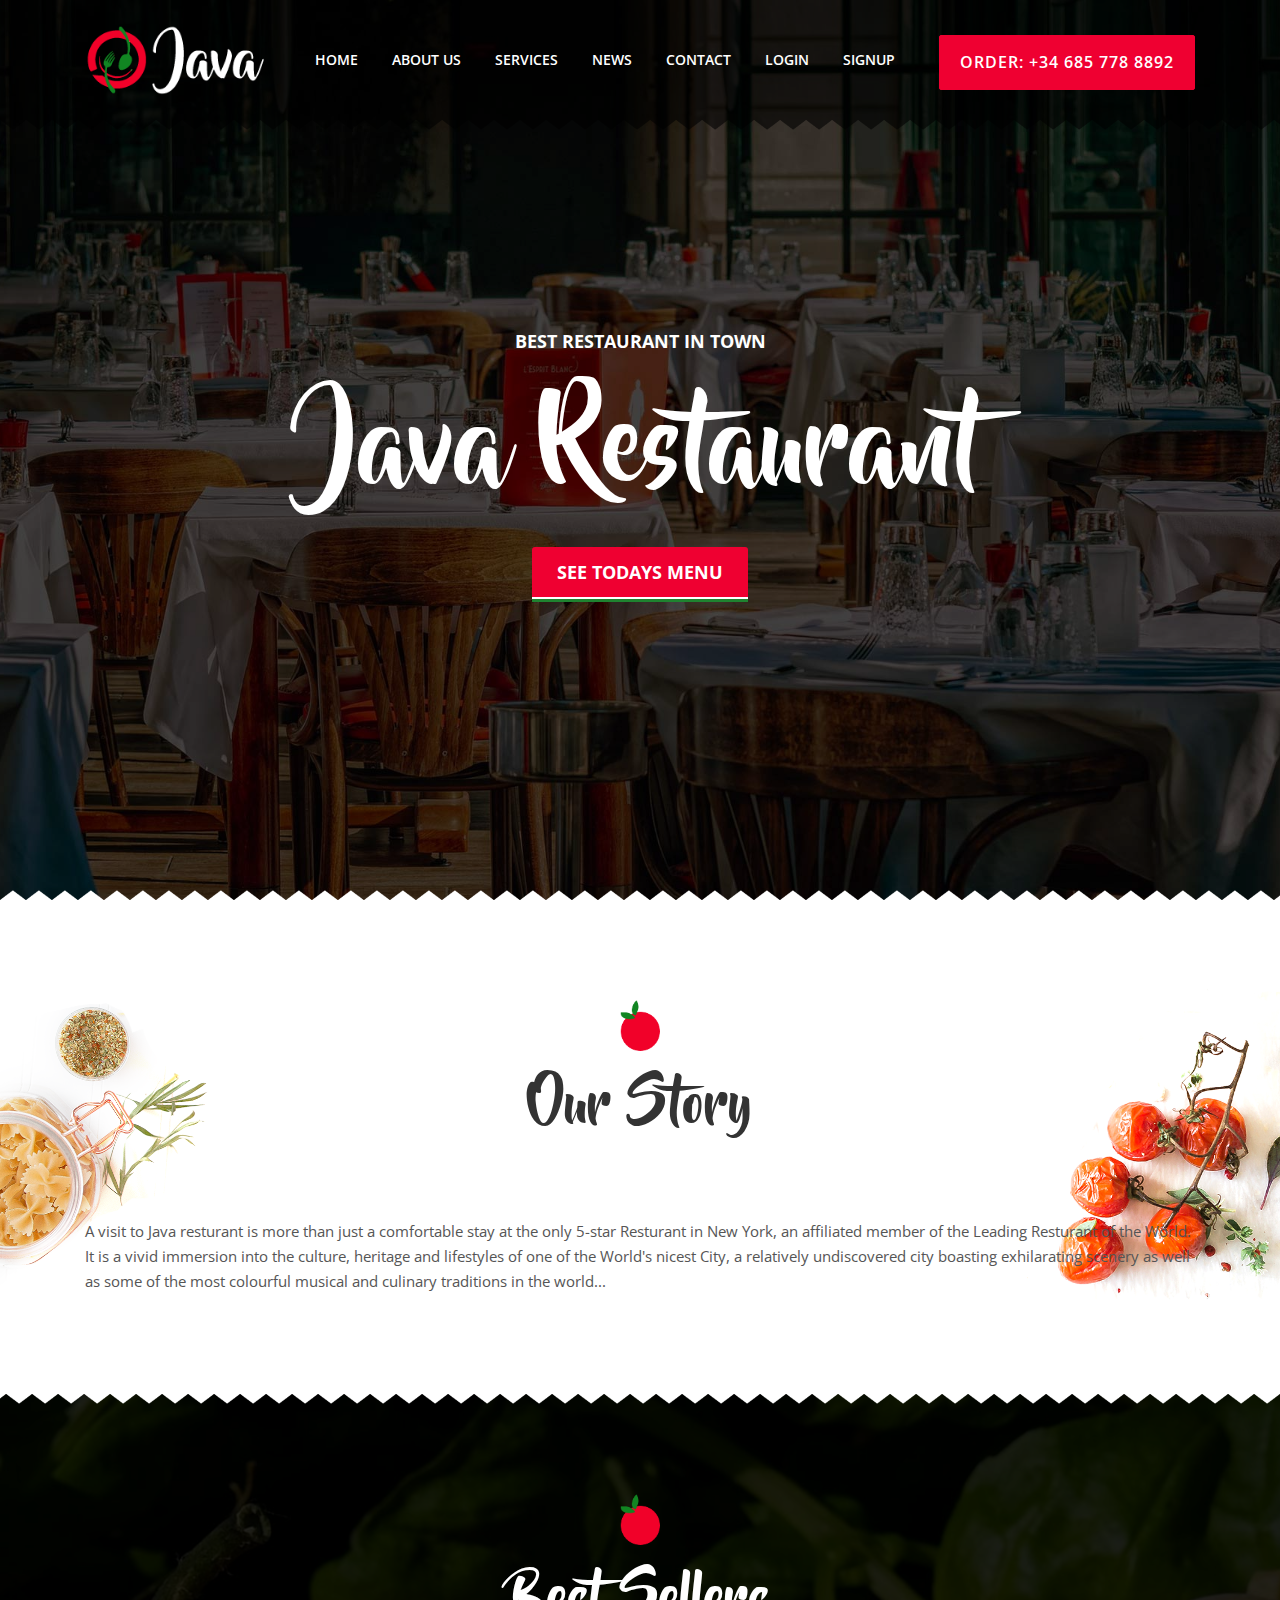
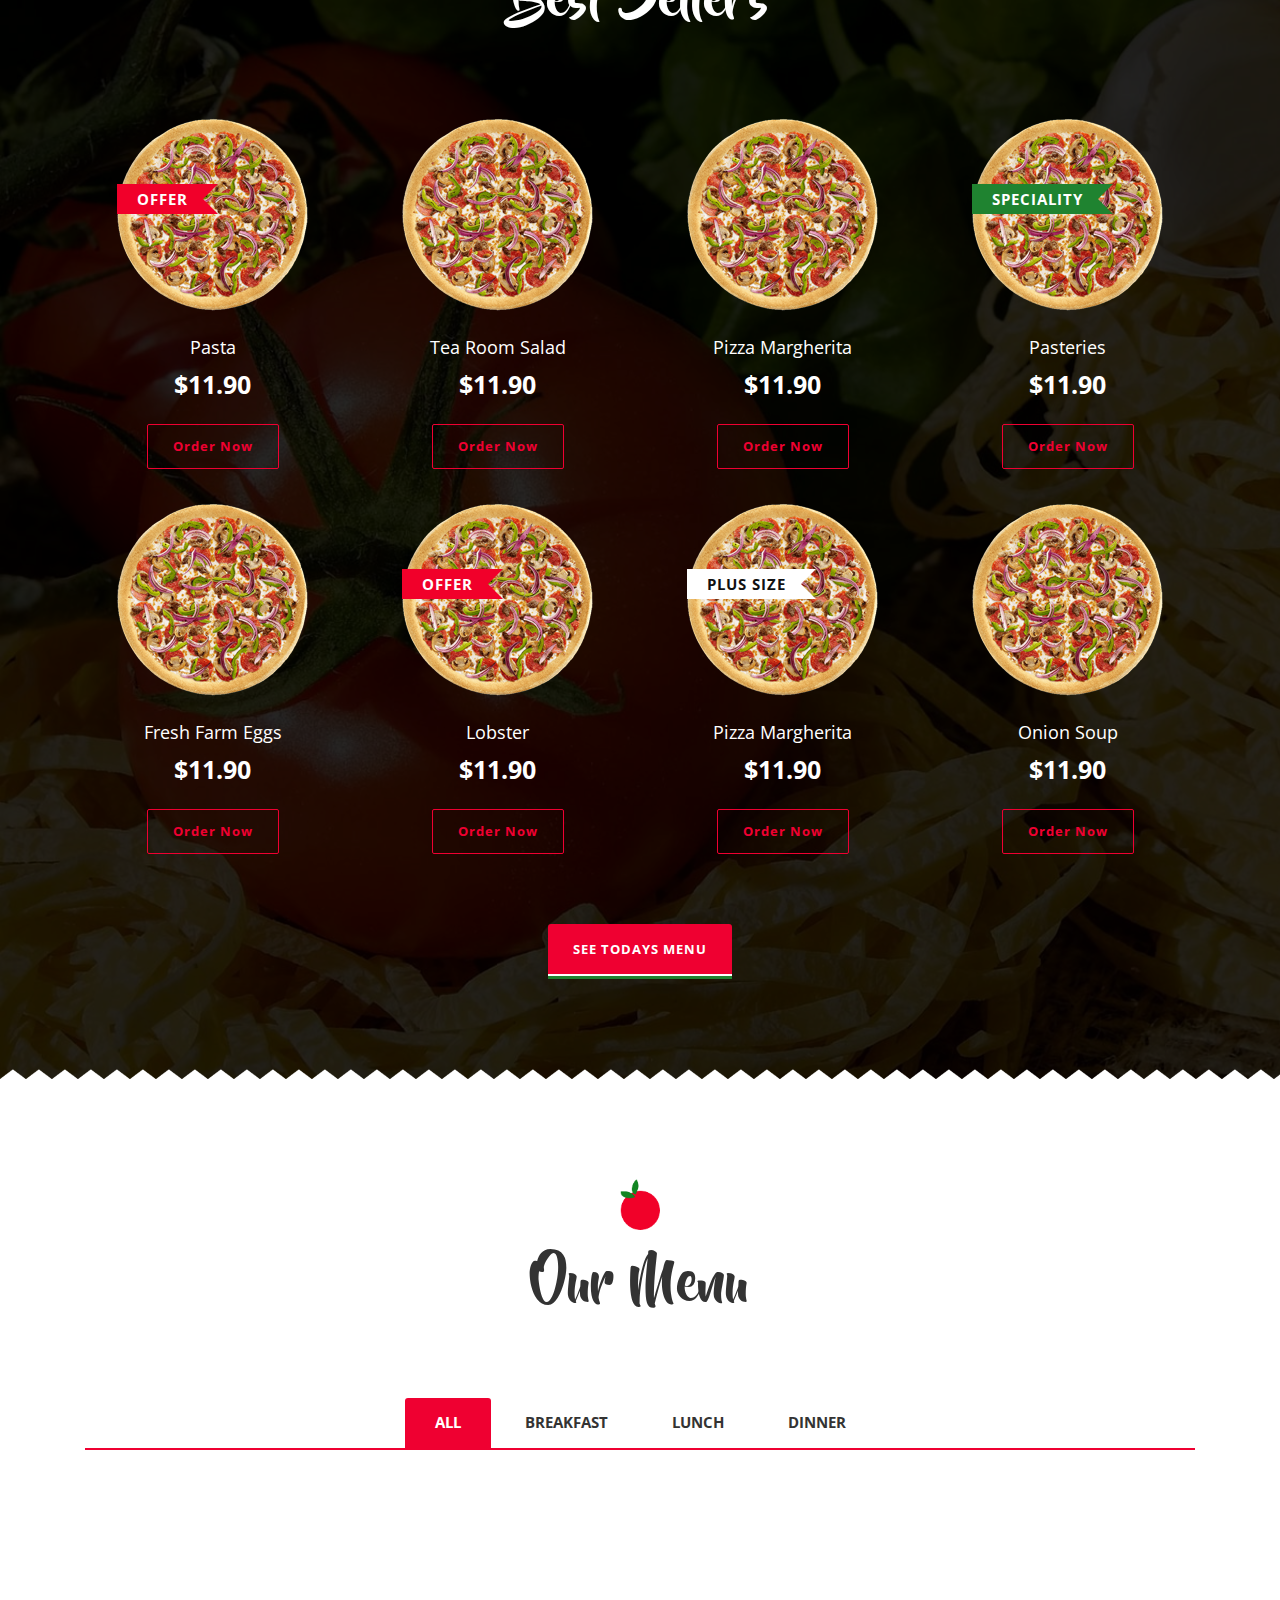
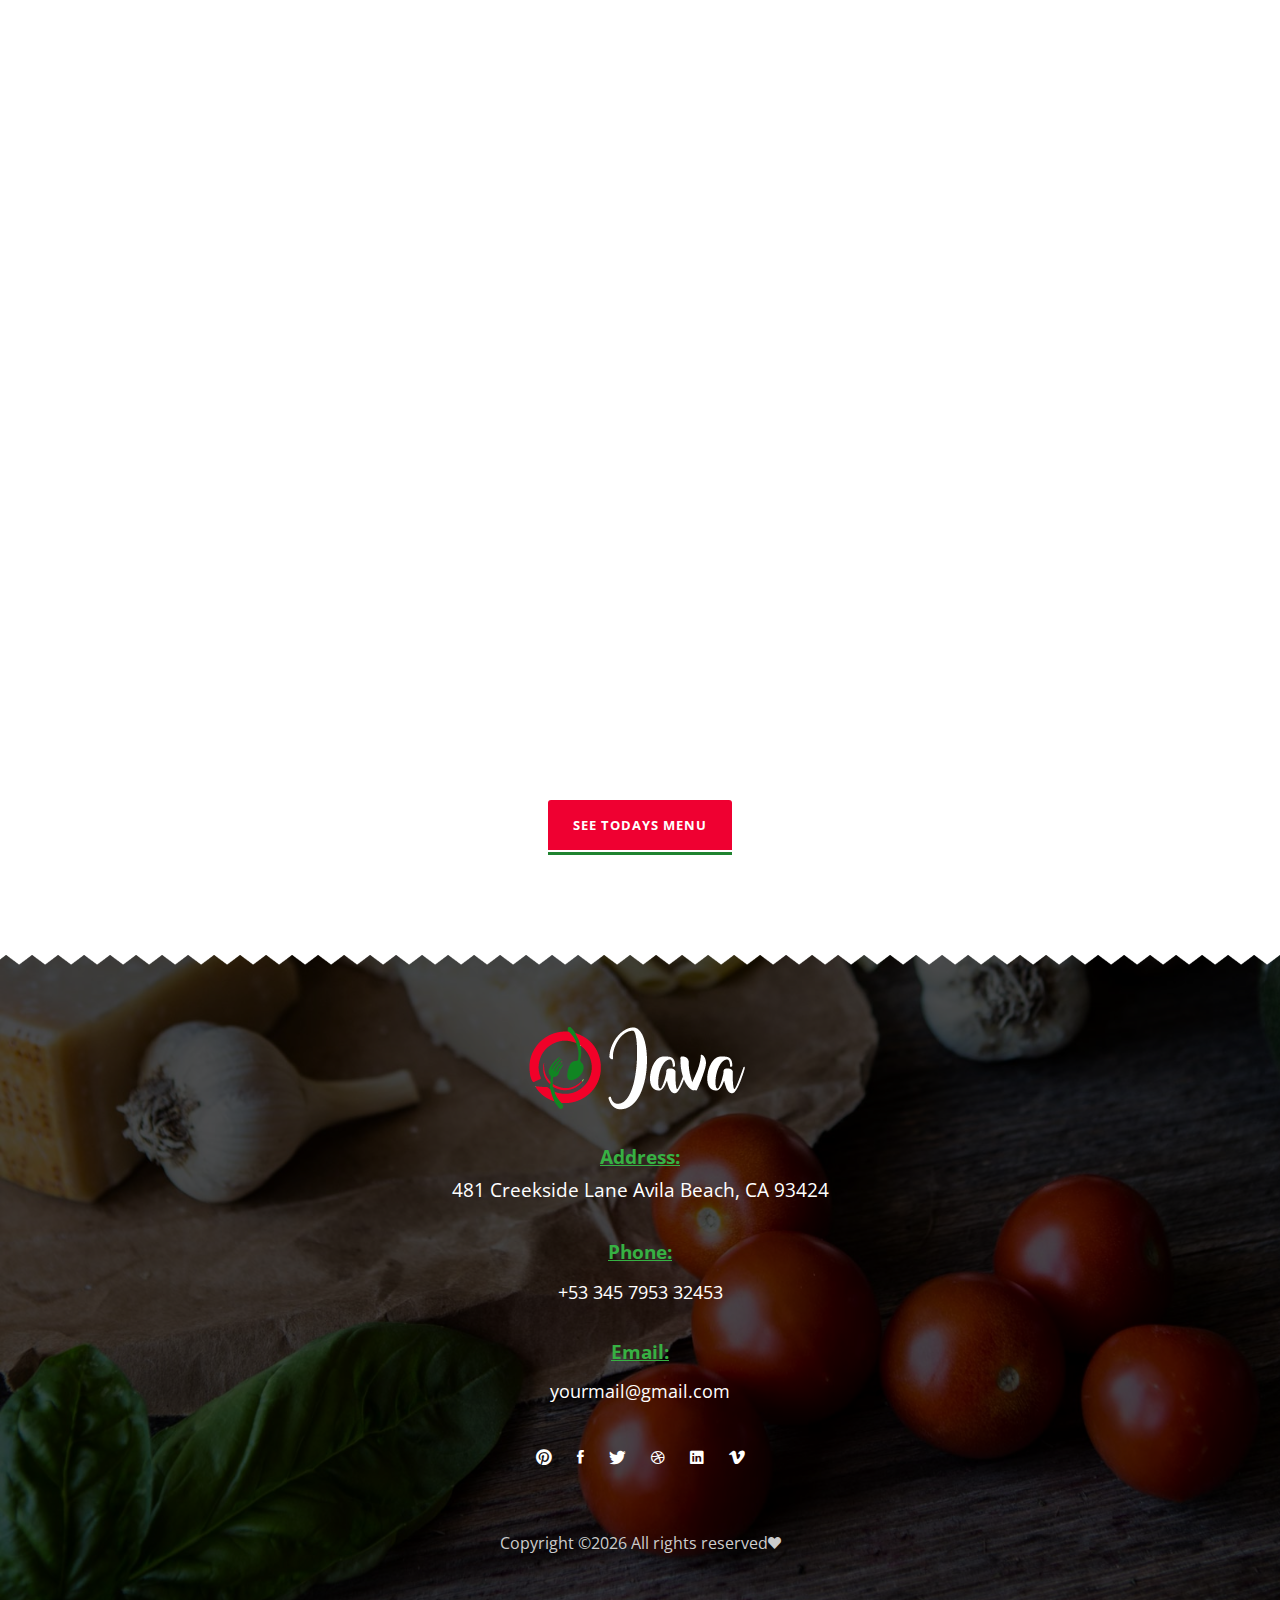
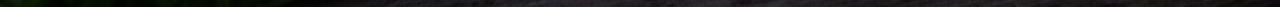
==== commit 6311670b: "Update index.html" ====
--- a/index.html
+++ b/index.html
@@ -69,13 +69,11 @@
                 </div>
 
                 <div class="row">
-                        <div class="col-md-6">
+                        <div class="col-md-12">
                                 <p class="mb-30">A visit to Java resturant is more than just a comfortable stay at the only 5-star Resturant in New York, an affiliated member of the Leading Resturant of the World. It is a vivid immersion into the culture, heritage and lifestyles of one of the World's nicest City, a relatively undiscovered city boasting exhilarating scenery as well as some of the most colourful musical and culinary traditions in the world... </p>
                         </div><!-- col-md-6 -->
 
-                        <div class="col-md-6">
-                                <p class="mb-30">A visit to Java resturant is more than just a comfortable stay at the only 5-star Resturant in New York, an affiliated member of the Leading Resturant of the World. It is a vivid immersion into the culture, heritage and lifestyles of one of the World's nicest City, a relatively undiscovered city boasting exhilarating scenery as well as some of the most colourful musical and culinary traditions in the world...</p>
-                        </div><!-- col-md-6 -->
+                       
                 </div><!-- row -->
         </div><!-- container -->
 </section>
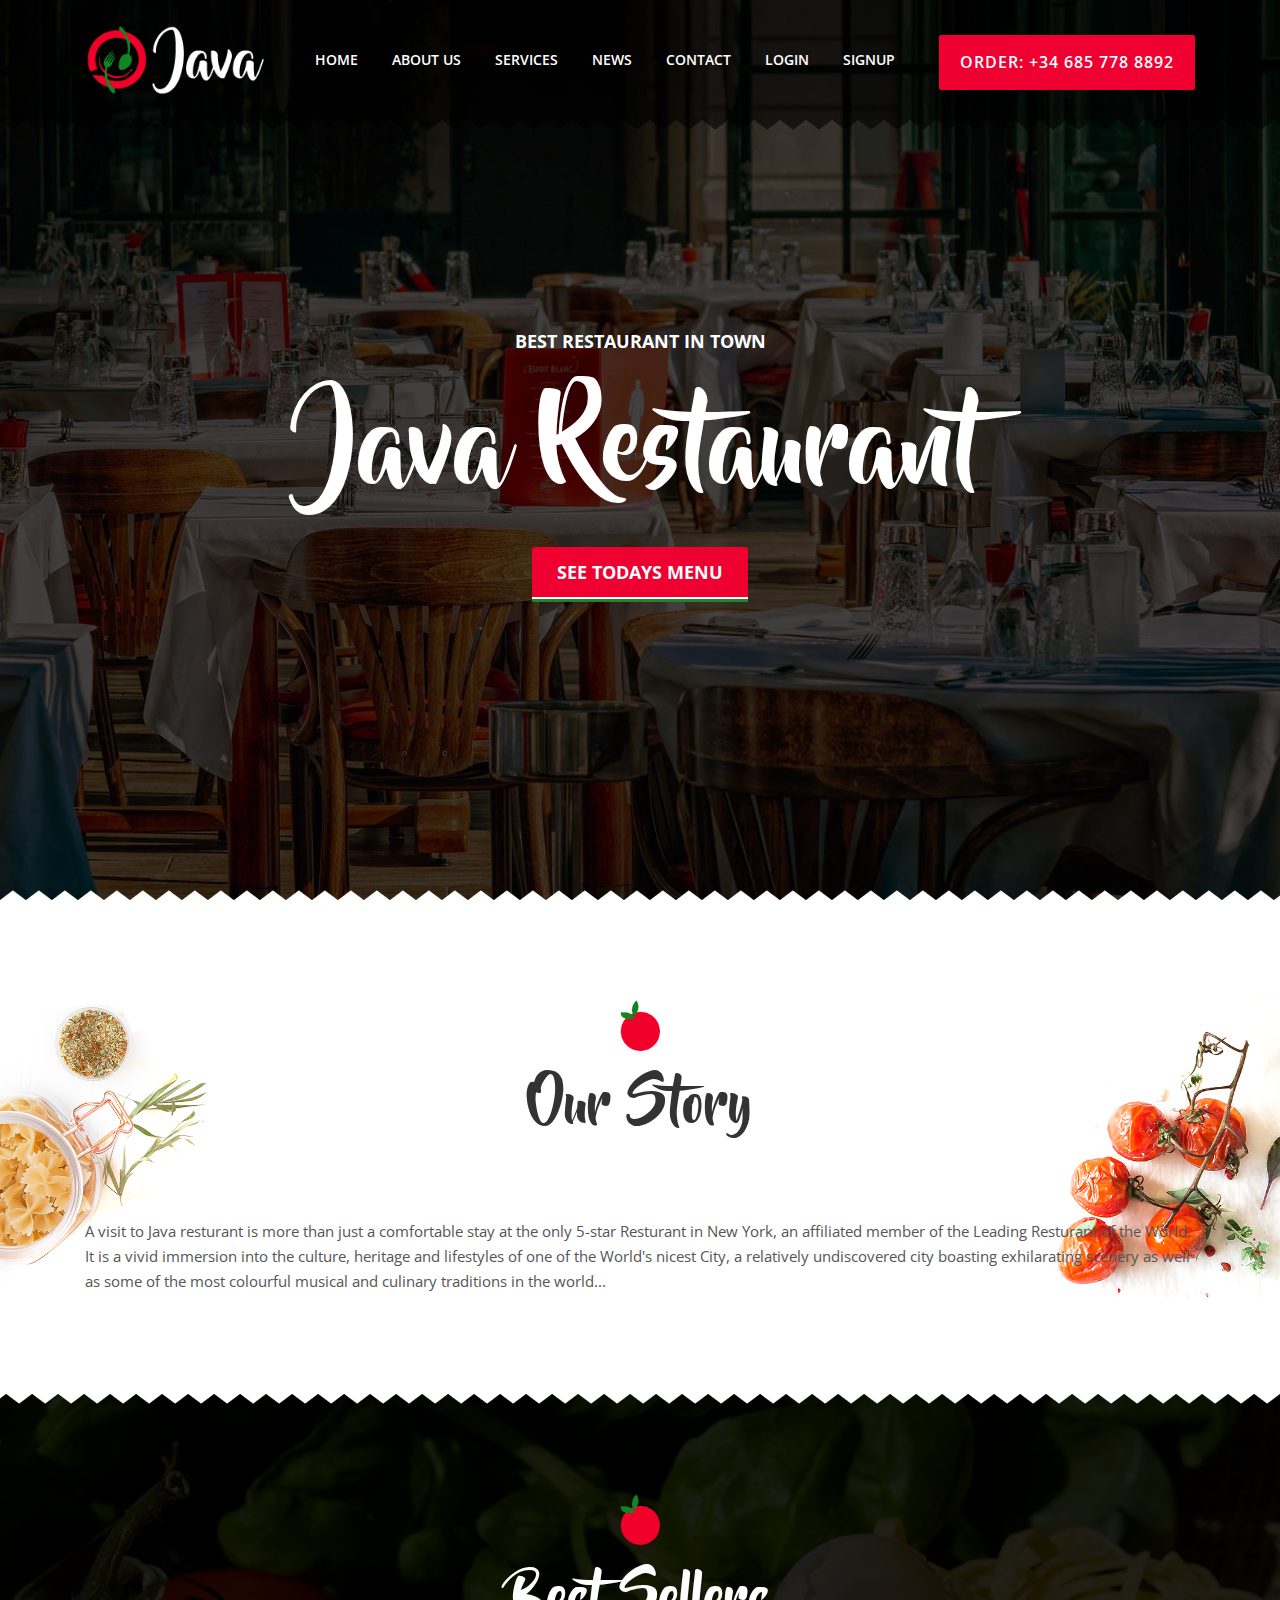
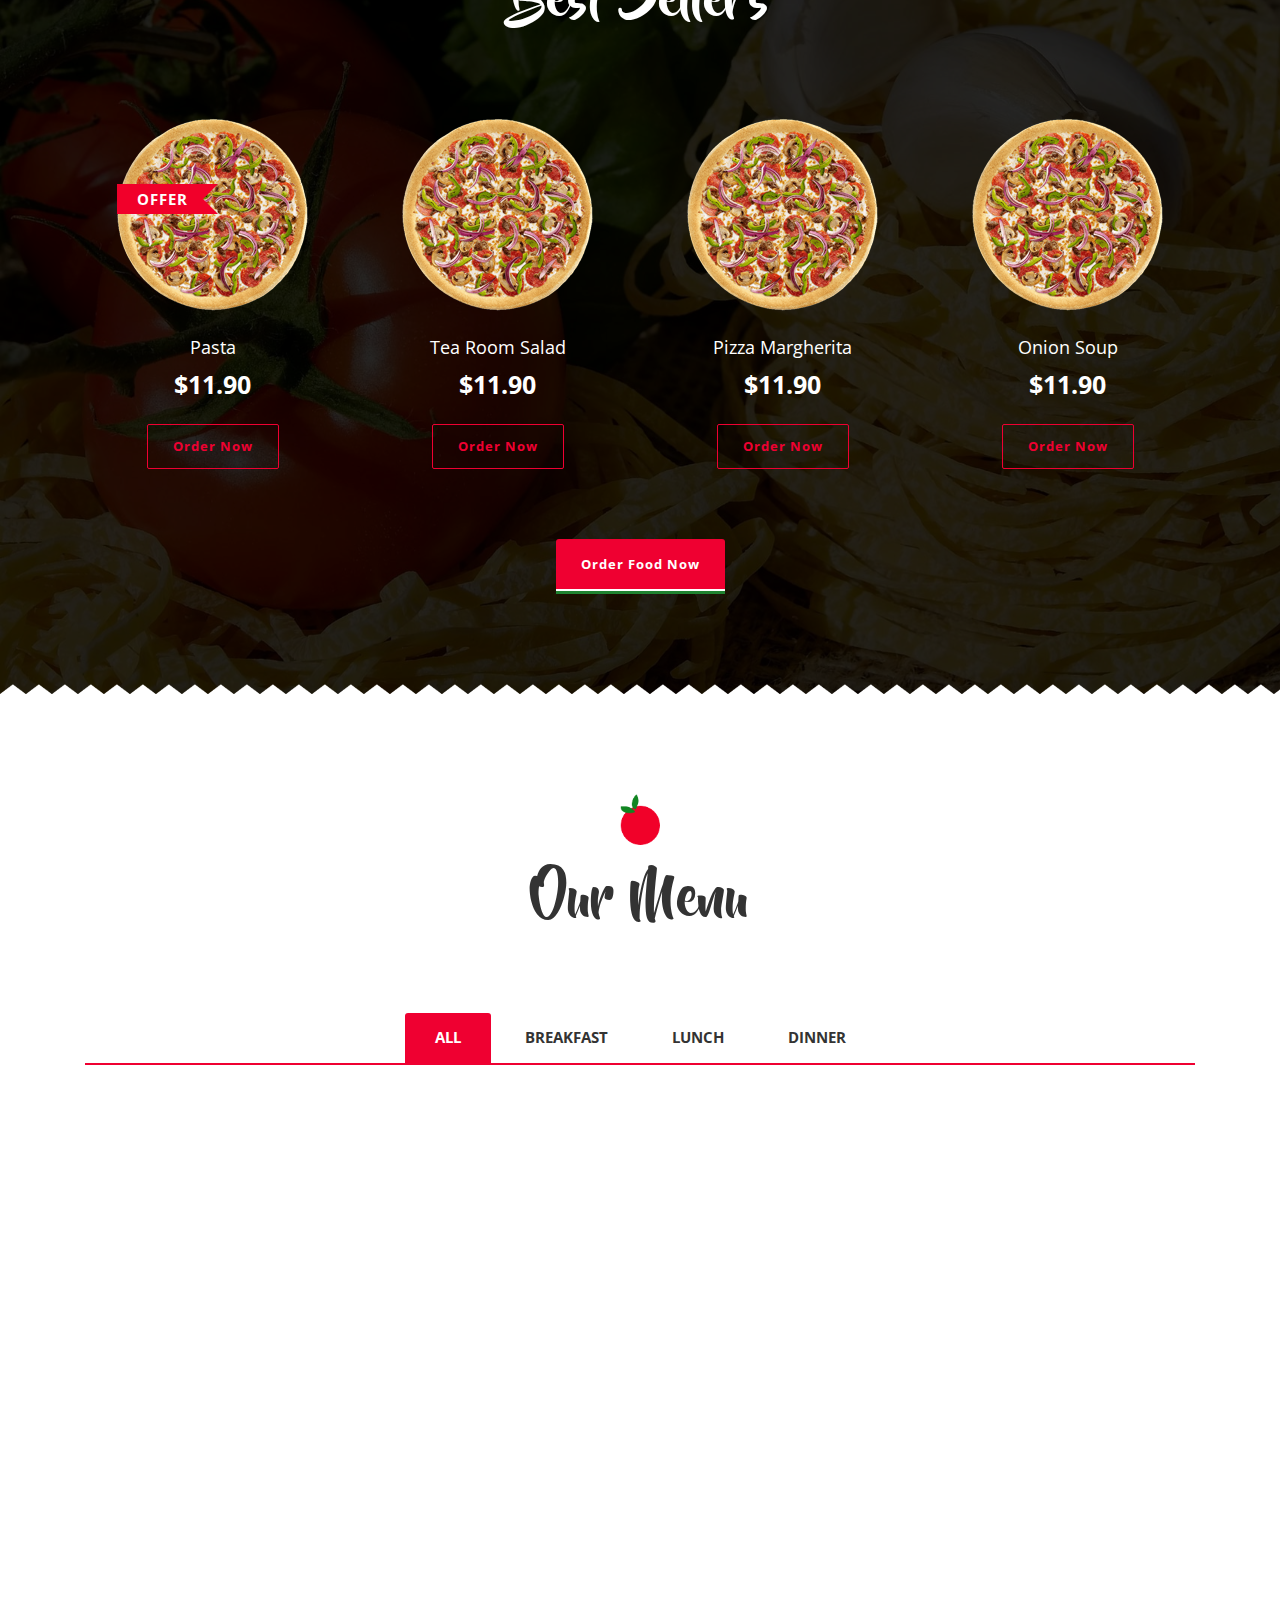
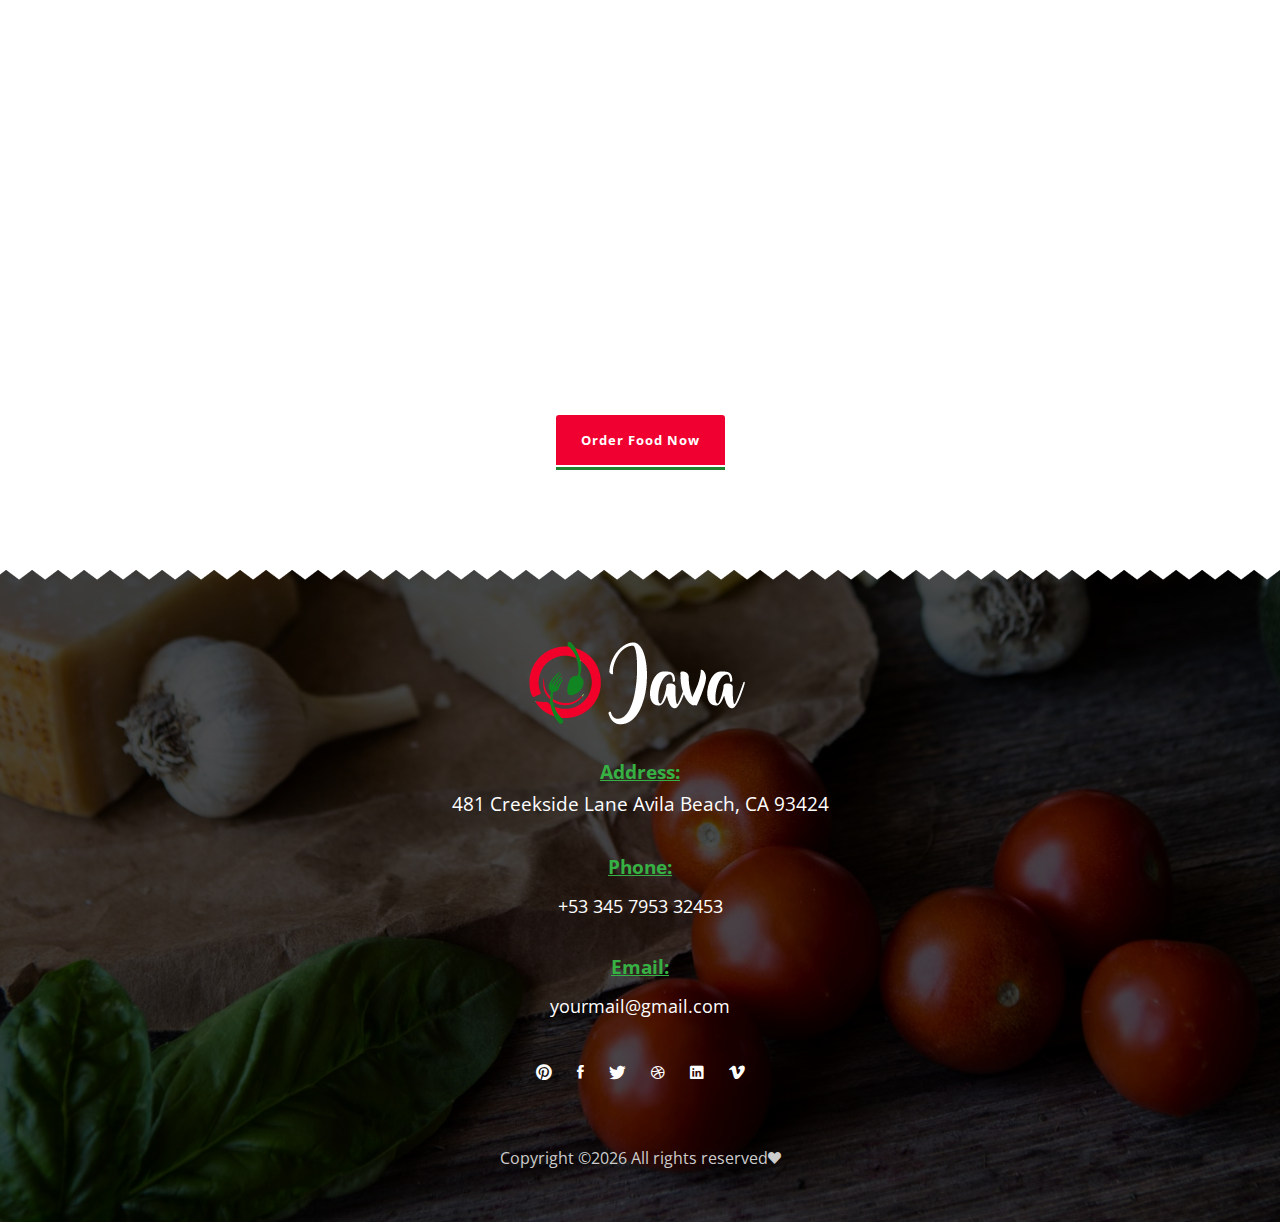
==== commit ce5b400a: "Update index.html" ====
--- a/index.html
+++ b/index.html
@@ -119,50 +119,9 @@
                                 </div><!--text-center-->
                         </div><!-- col-md-3 -->
 
-                        <div class="col-lg-3 col-md-4  col-sm-6 ">
-                                <div class="center-text mb-30">
-                                        <div class="ïmg-200x mlr-auto pos-relative">
-                                                <h6  class="ribbon-cont"><div class="ribbon secondary"></div><b>SPECIALITY</b></h6>
-                                                <img src="images/seller-2-200x200.png" alt="">
-                                        </div>
-                                        <h5 class="mt-20">Pasteries</h5>
-                                        <h4 class="mt-5"><b>$11.90</b></h4>
-                                        <h6 class="mt-20"><a href="#" class="btn-brdr-primary plr-25"><b>Order Now</b></a></h6>
-                                </div><!--text-center-->
-                        </div><!-- col-md-3 -->
-
-                        <div class="col-lg-3 col-md-4  col-sm-6 ">
-                                <div class="center-text mb-30">
-                                        <div class="ïmg-200x mlr-auto pos-relative"><img src="images/seller-2-200x200.png" alt=""></div>
-                                        <h5 class="mt-20">Fresh Farm Eggs</h5>
-                                        <h4 class="mt-5"><b>$11.90</b></h4>
-                                        <h6 class="mt-20"><a href="#" class="btn-brdr-primary plr-25"><b>Order Now</b></a></h6>
-                                </div><!--text-center-->
-                        </div><!-- col-md-3 -->
-
-                        <div class="col-lg-3 col-md-4  col-sm-6 ">
-                                <div class="center-text mb-30">
-                                        <div class="ïmg-200x mlr-auto pos-relative">
-                                                <h6 class="ribbon-cont"><div class="ribbon primary"></div><b>OFFER</b></h6>
-                                                <img src="images/seller-2-200x200.png" alt="">
-                                        </div>
-                                        <h5 class="mt-20">Lobster</h5>
-                                        <h4 class="mt-5"><b>$11.90</b></h4>
-                                        <h6 class="mt-20"><a href="#" class="btn-brdr-primary plr-25"><b>Order Now</b></a></h6>
-                                </div><!--text-center-->
-                        </div><!-- col-md-3 -->
-
-                        <div class="col-lg-3 col-md-4  col-sm-6 ">
-                                <div class="center-text mb-30">
-                                        <div class="ïmg-200x mlr-auto pos-relative">
-                                                <h6 class="ribbon-cont color-black"><div class="ribbon white"></div><b>PLUS SIZE</b></h6>
-                                                <img src="images/seller-2-200x200.png" alt="">
-                                        </div>
-                                        <h5 class="mt-20">Pizza Margherita</h5>
-                                        <h4 class="mt-5"><b>$11.90</b></h4>
-                                        <h6 class="mt-20"><a href="#" class="btn-brdr-primary plr-25"><b>Order Now</b></a></h6>
-                                </div><!--text-center-->
-                        </div><!-- col-md-3 -->
+                       
+
+
 
                         <div class="col-lg-3 col-md-4  col-sm-6 ">
                                 <div class="center-text mb-30">
@@ -174,7 +133,7 @@
                         </div><!-- col-md-3 -->
                 </div><!-- row -->
 
-                <h6 class="center-text mt-40 mt-sm-20 mb-30"><a href="#" class="btn-primaryc plr-25"><b>SEE TODAYS MENU</b></a></h6>
+                <h6 class="center-text mt-40 mt-sm-20 mb-30"><a href="#" class="btn-primaryc plr-25"><b>Order Food Now</b></a></h6>
         </div><!-- container -->
 </section>
 
@@ -325,7 +284,7 @@
                         </div><!-- food-menu -->
                 </div><!-- row -->
 
-                <h6 class="center-text mt-40 mt-sm-20 mb-30"><a href="#" class="btn-primaryc plr-25"><b>SEE TODAYS MENU</b></a></h6>
+                <h6 class="center-text mt-40 mt-sm-20 mb-30"><a href="#" class="btn-primaryc plr-25"><b>Order Food Now</b></a></h6>
         </div><!-- container -->
 </section>
 
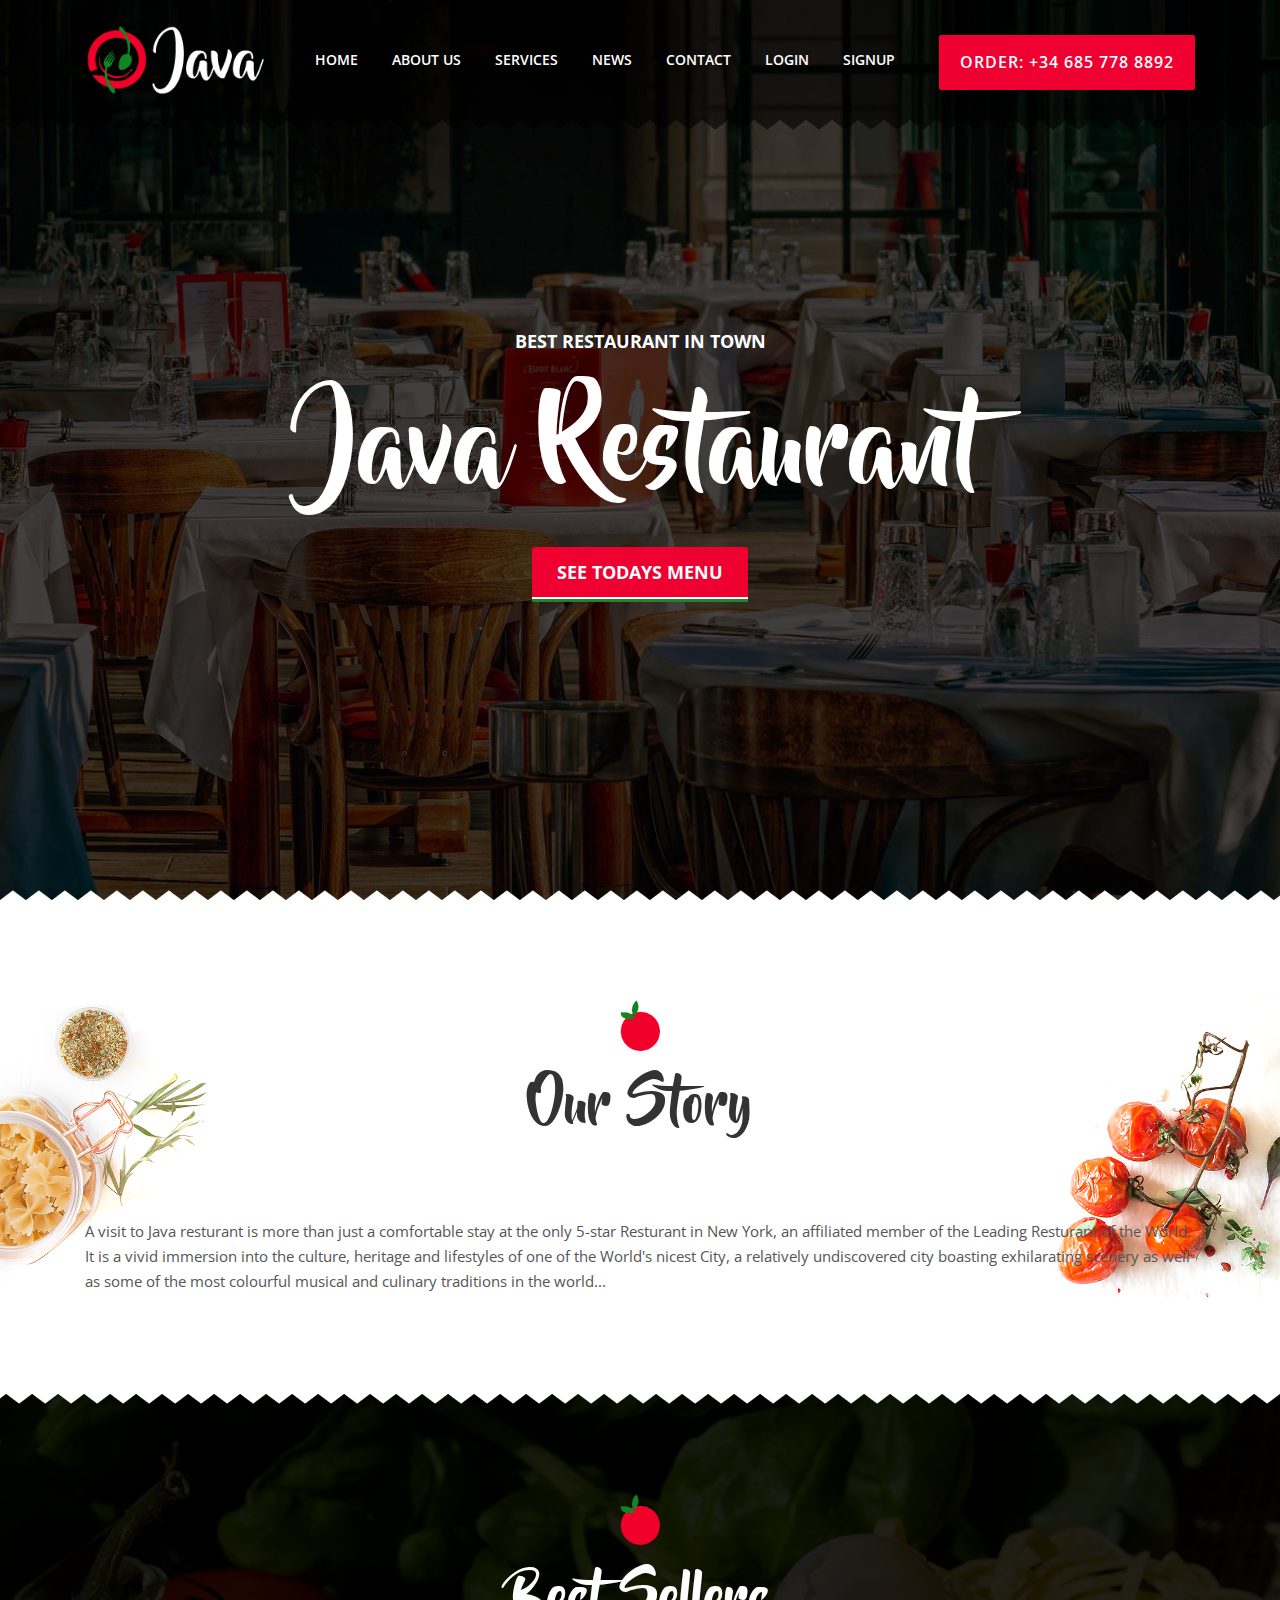
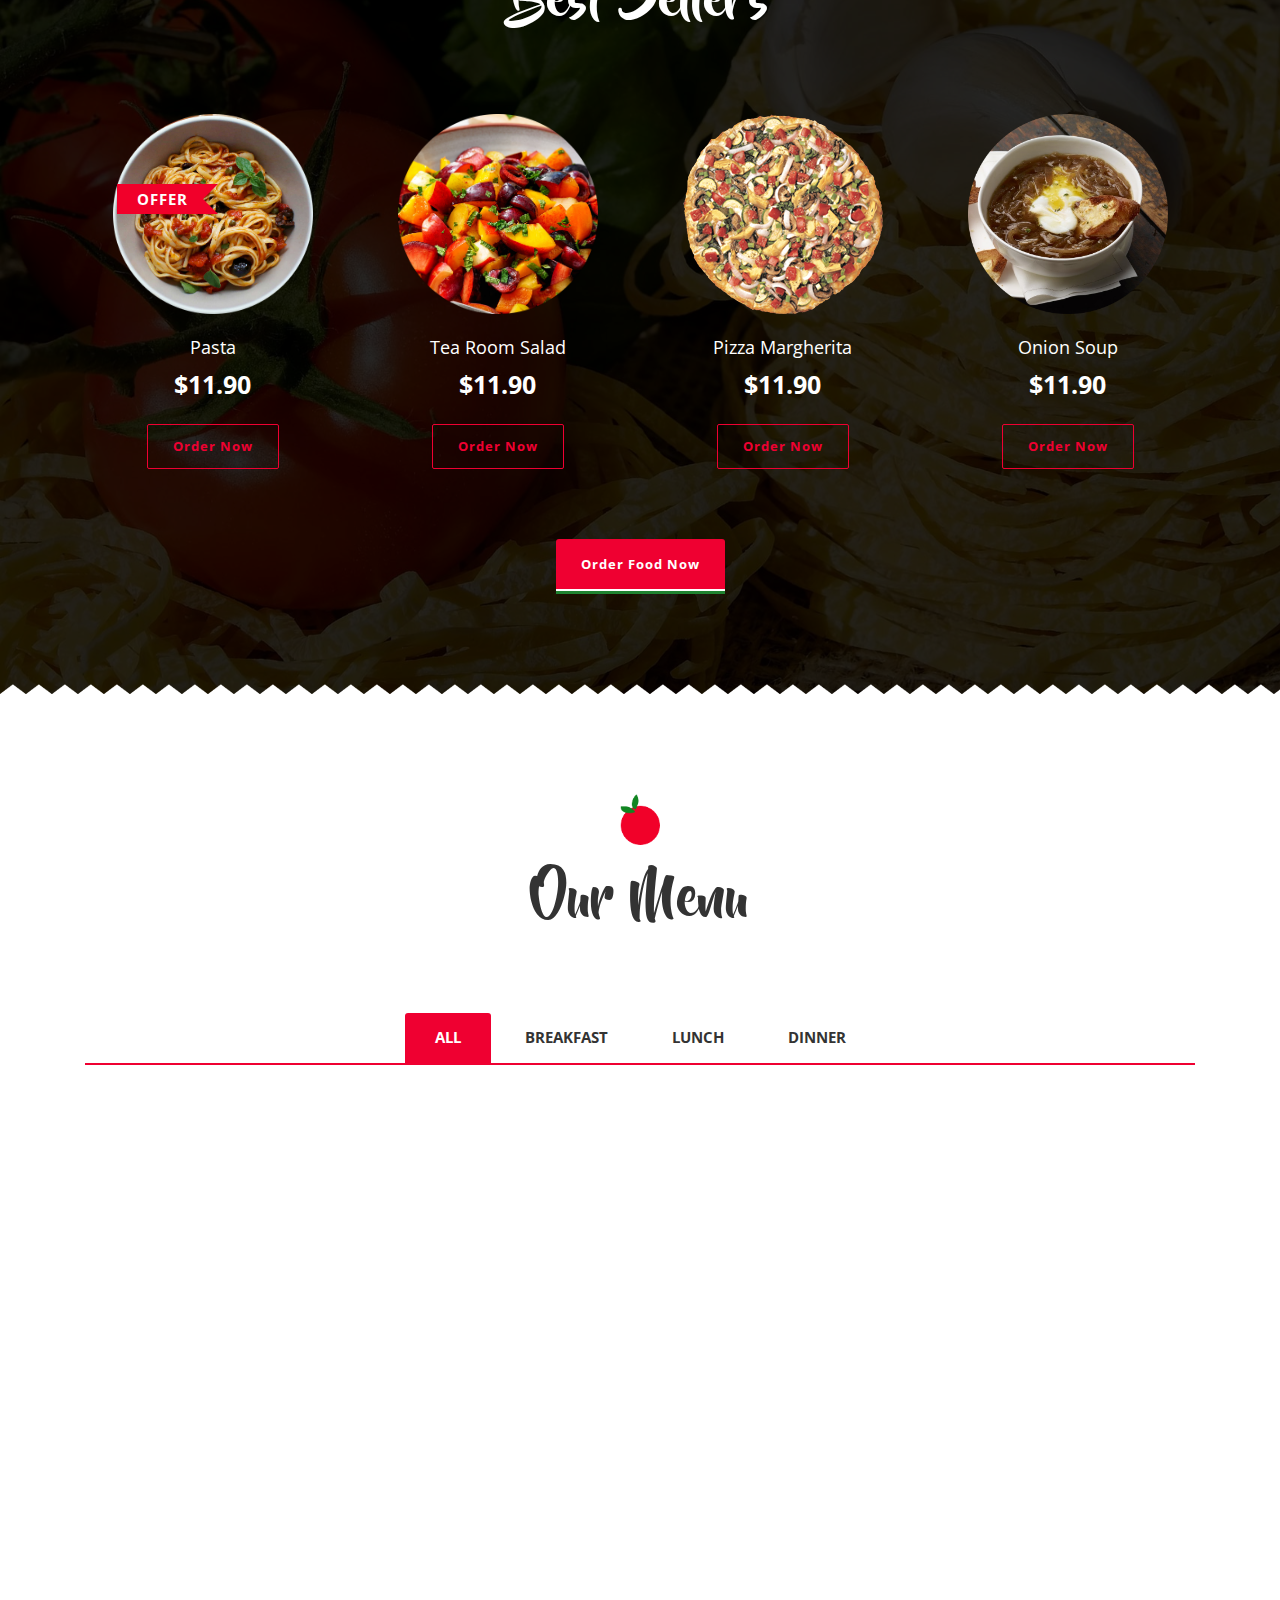
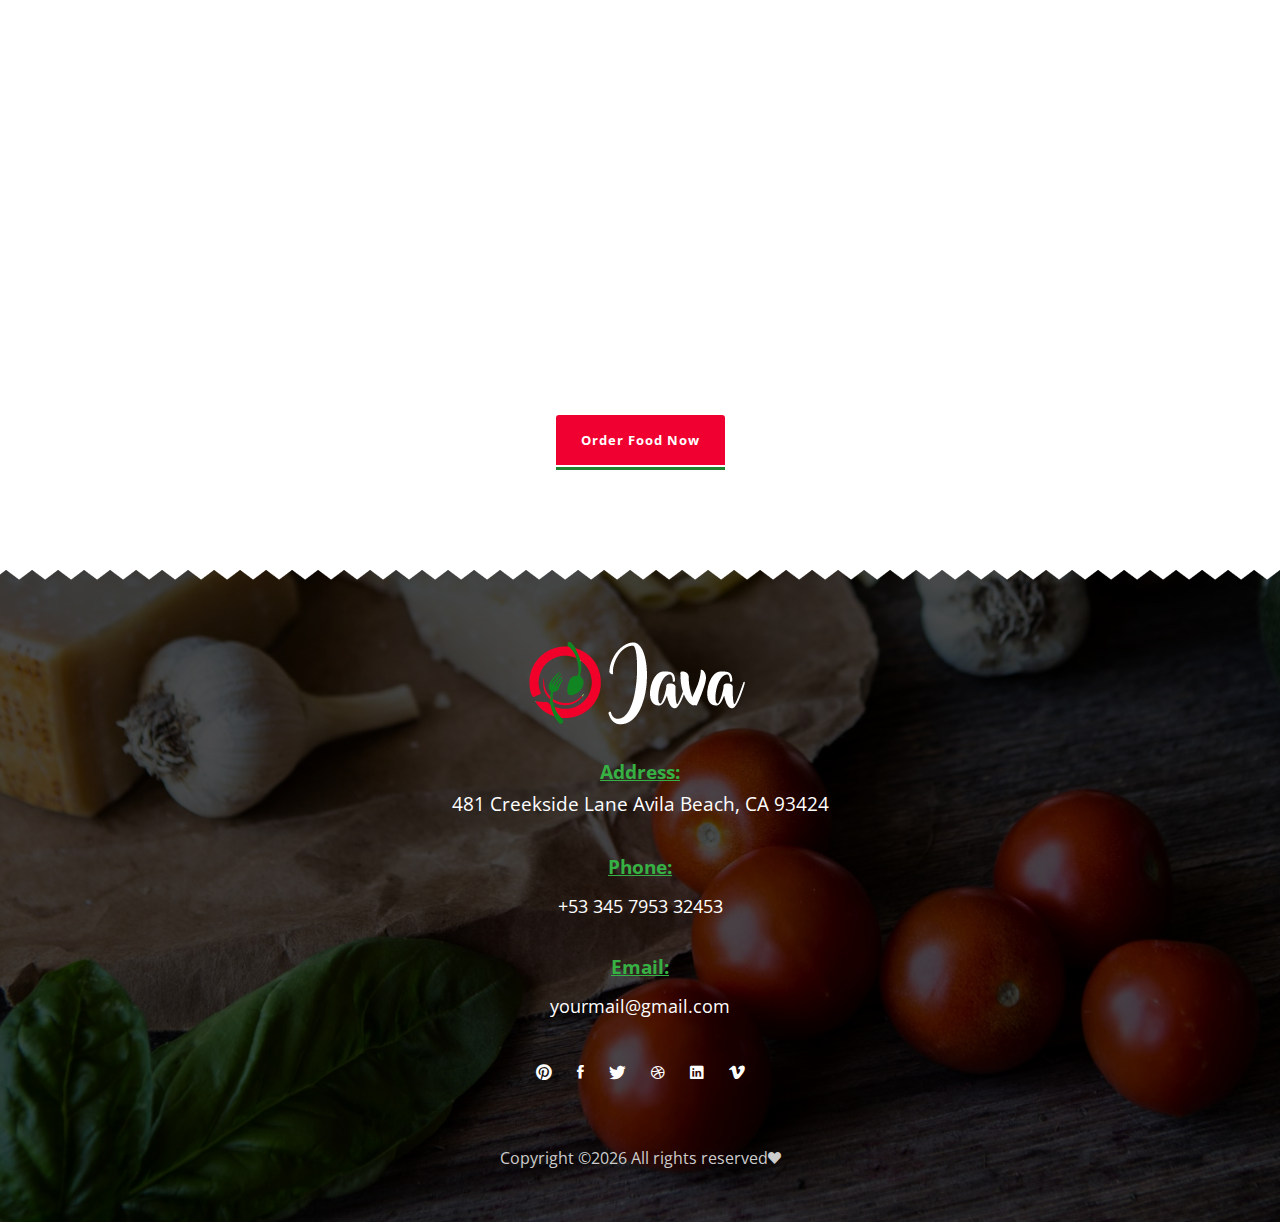
==== commit b4d59af5: "d" ====
--- a/index.html
+++ b/index.html
@@ -103,7 +103,7 @@
 
                         <div class="col-lg-3 col-md-4  col-sm-6 ">
                                 <div class="center-text mb-30">
-                                        <div class="ïmg-200x mlr-auto pos-relative"><img src="images/seller-2-200x200.png" alt=""></div>
+                                        <div class="ïmg-200x mlr-auto pos-relative"><img src="images/seller-3-200x200.png" alt=""></div>
                                         <h5 class="mt-20">Tea Room Salad</h5>
                                         <h4 class="mt-5"><b>$11.90</b></h4>
                                         <h6 class="mt-20"><a href="#" class="btn-brdr-primary plr-25"><b>Order Now</b></a></h6>
@@ -112,7 +112,7 @@
 
                         <div class="col-lg-3 col-md-4  col-sm-6 ">
                                 <div class="center-text mb-30">
-                                        <div class="ïmg-200x mlr-auto pos-relative"><img src="images/seller-2-200x200.png" alt=""></div>
+                                        <div class="ïmg-200x mlr-auto pos-relative"><img src="images/seller-5-200x200.png" alt=""></div>
                                         <h5 class="mt-20">Pizza Margherita</h5>
                                         <h4 class="mt-5"><b>$11.90</b></h4>
                                         <h6 class="mt-20"><a href="#" class="btn-brdr-primary plr-25"><b>Order Now</b></a></h6>
@@ -125,7 +125,7 @@
 
                         <div class="col-lg-3 col-md-4  col-sm-6 ">
                                 <div class="center-text mb-30">
-                                        <div class="ïmg-200x mlr-auto pos-relative"><img src="images/seller-2-200x200.png" alt=""></div>
+                                        <div class="ïmg-200x mlr-auto pos-relative"><img src="images/seller-4-200x200.png" alt=""></div>
                                         <h5 class="mt-20">Onion Soup</h5>
                                         <h4 class="mt-5"><b>$11.90</b></h4>
                                         <h6 class="mt-20"><a href="#" class="btn-brdr-primary plr-25"><b>Order Now</b></a></h6>
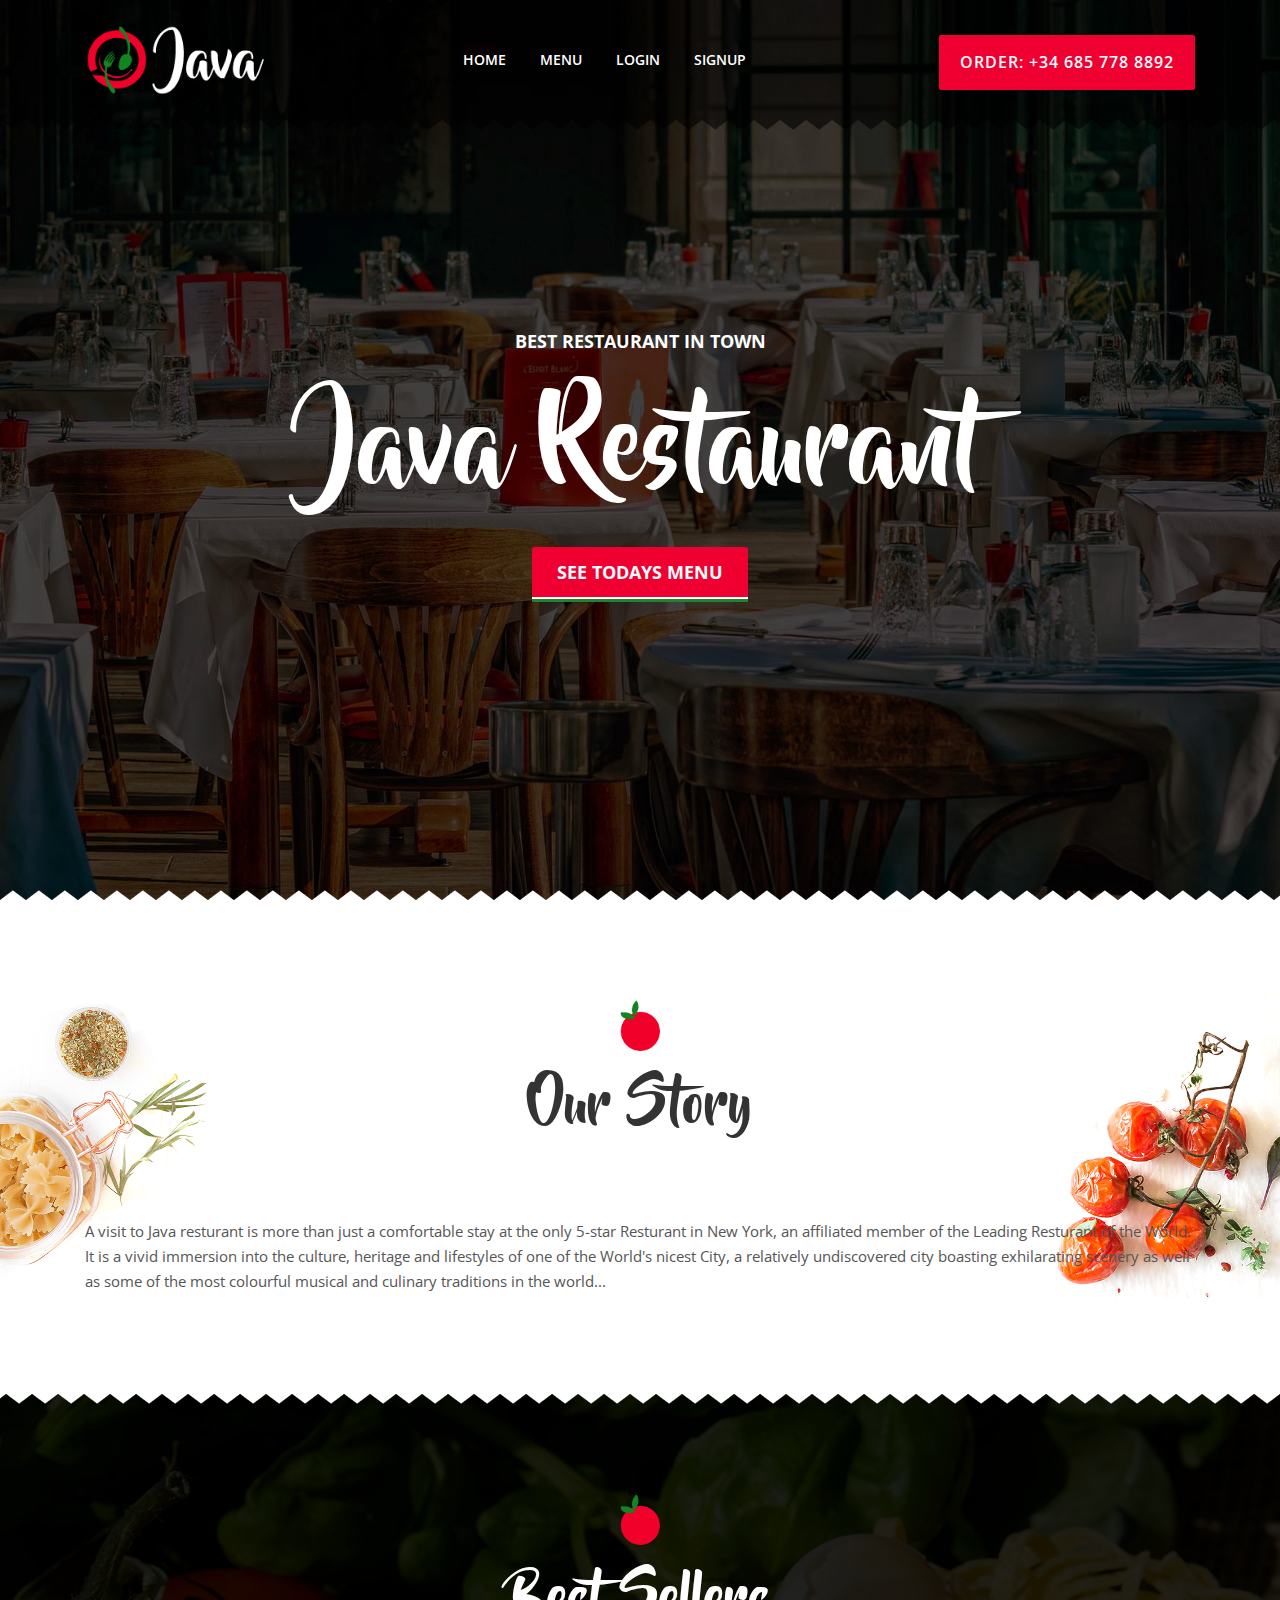
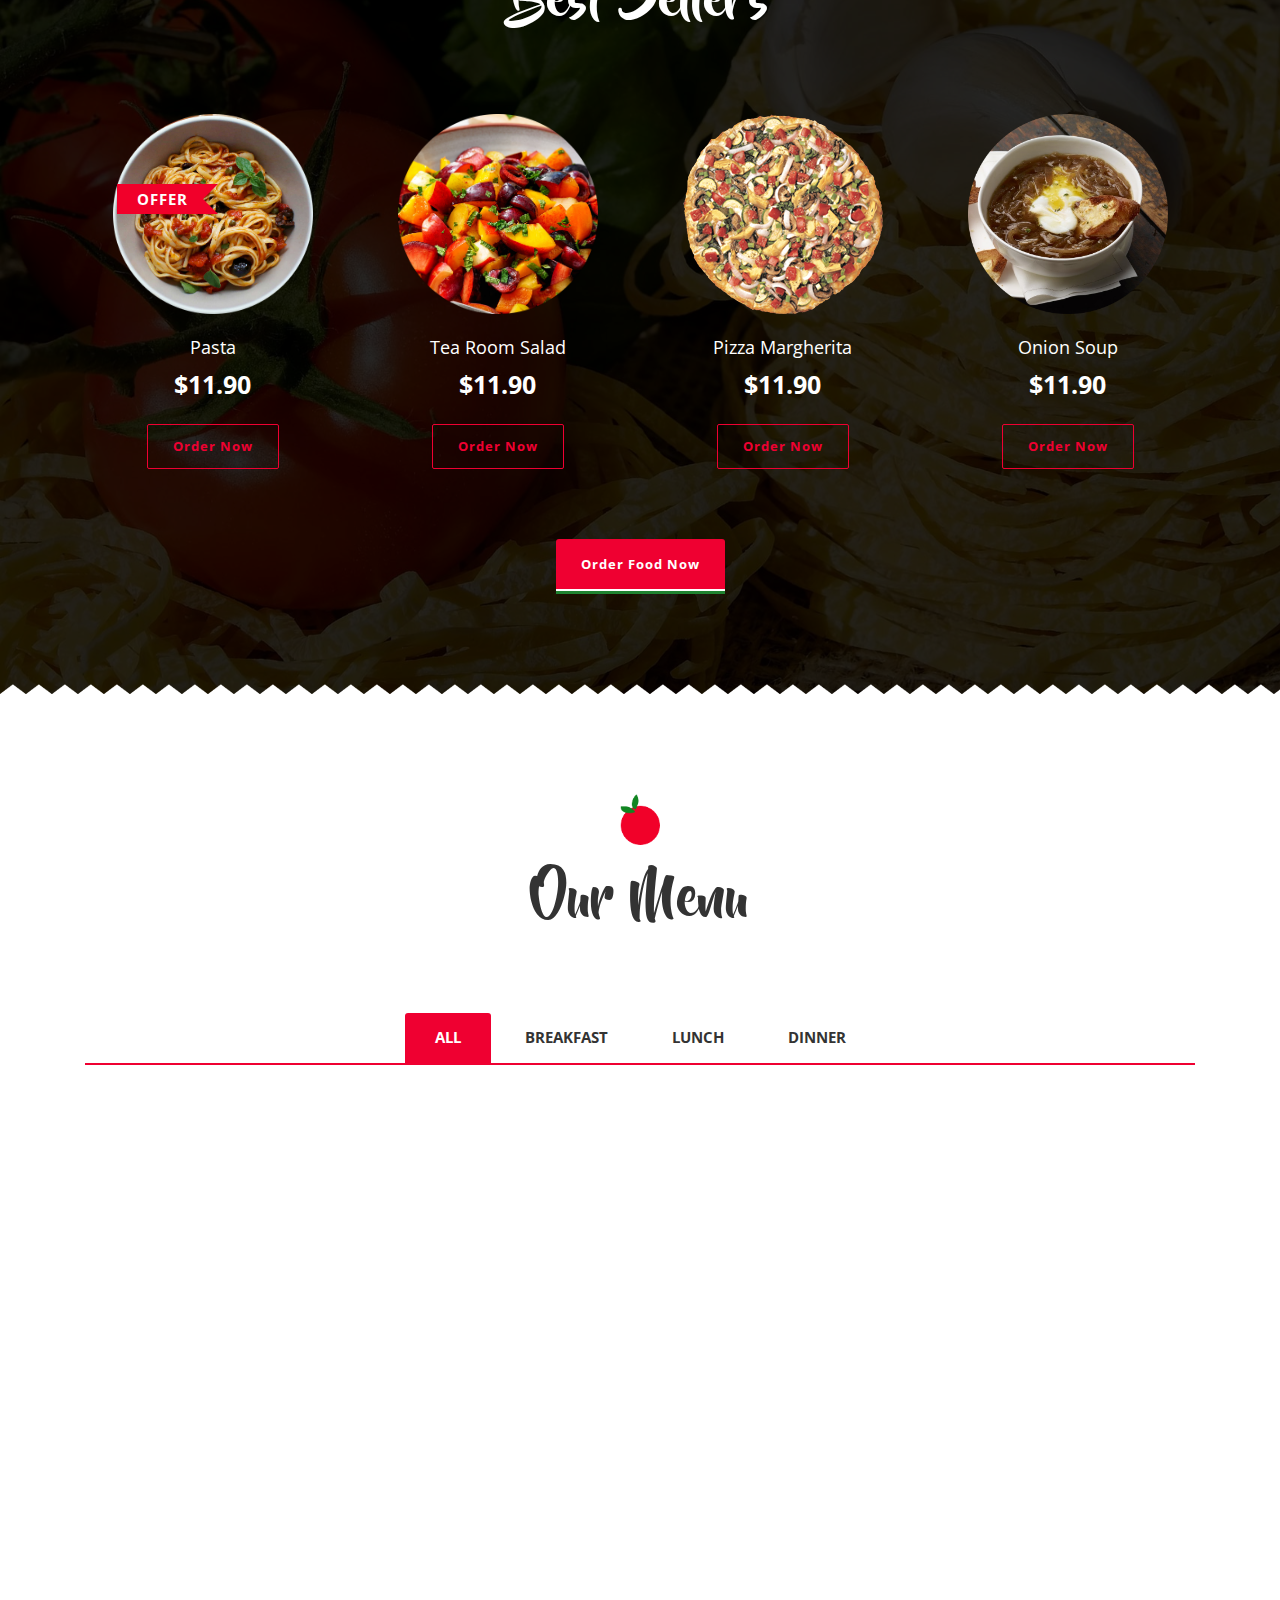
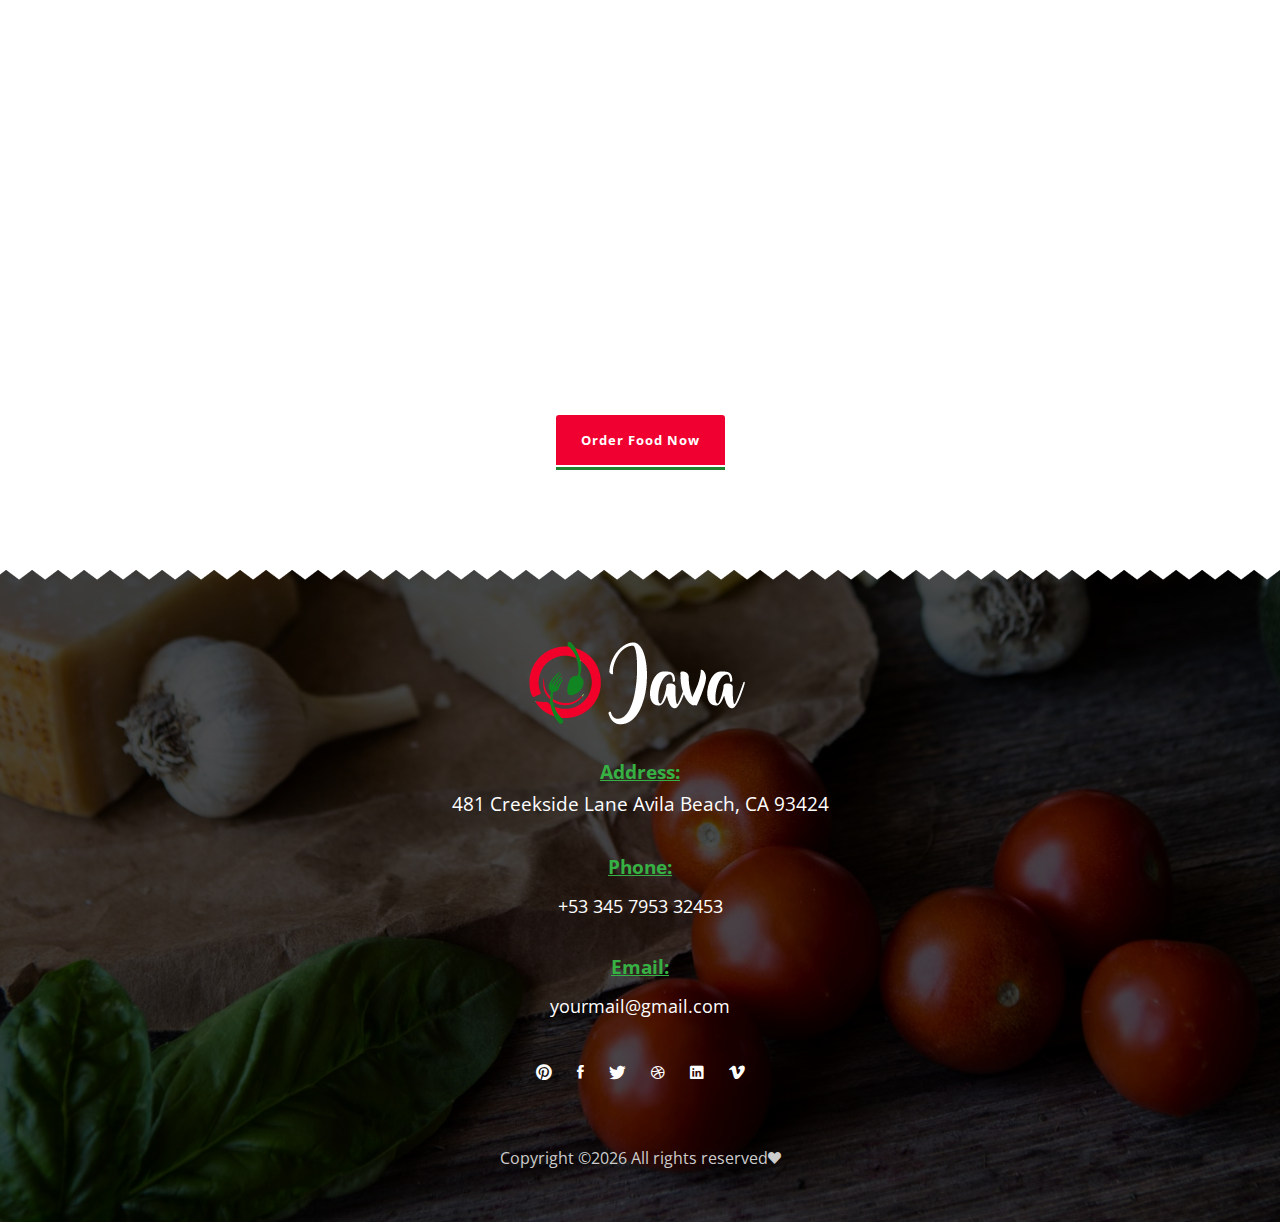
==== commit d7e94117: "Update index.html" ====
--- a/index.html
+++ b/index.html
@@ -31,10 +31,8 @@
 
                 <ul class="main-menu font-mountainsre" id="main-menu">
                         <li><a href="index.html">HOME</a></li>
-                        <li><a href="02_about_us.html">ABOUT US</a></li>
-                        <li><a href="03_menu.html">SERVICES</a></li>
-                        <li><a href="04_blog.html">NEWS</a></li>
-                        <li><a href="05_contact.html">CONTACT</a></li>
+                        <li><a href="02_about_us.html">MENU</a></li>
+                        
                         <li><a href="04_blog.html">LOGIN</a></li>
                         <li><a href="05_contact.html">SIGNUP</a></li>
                 </ul>
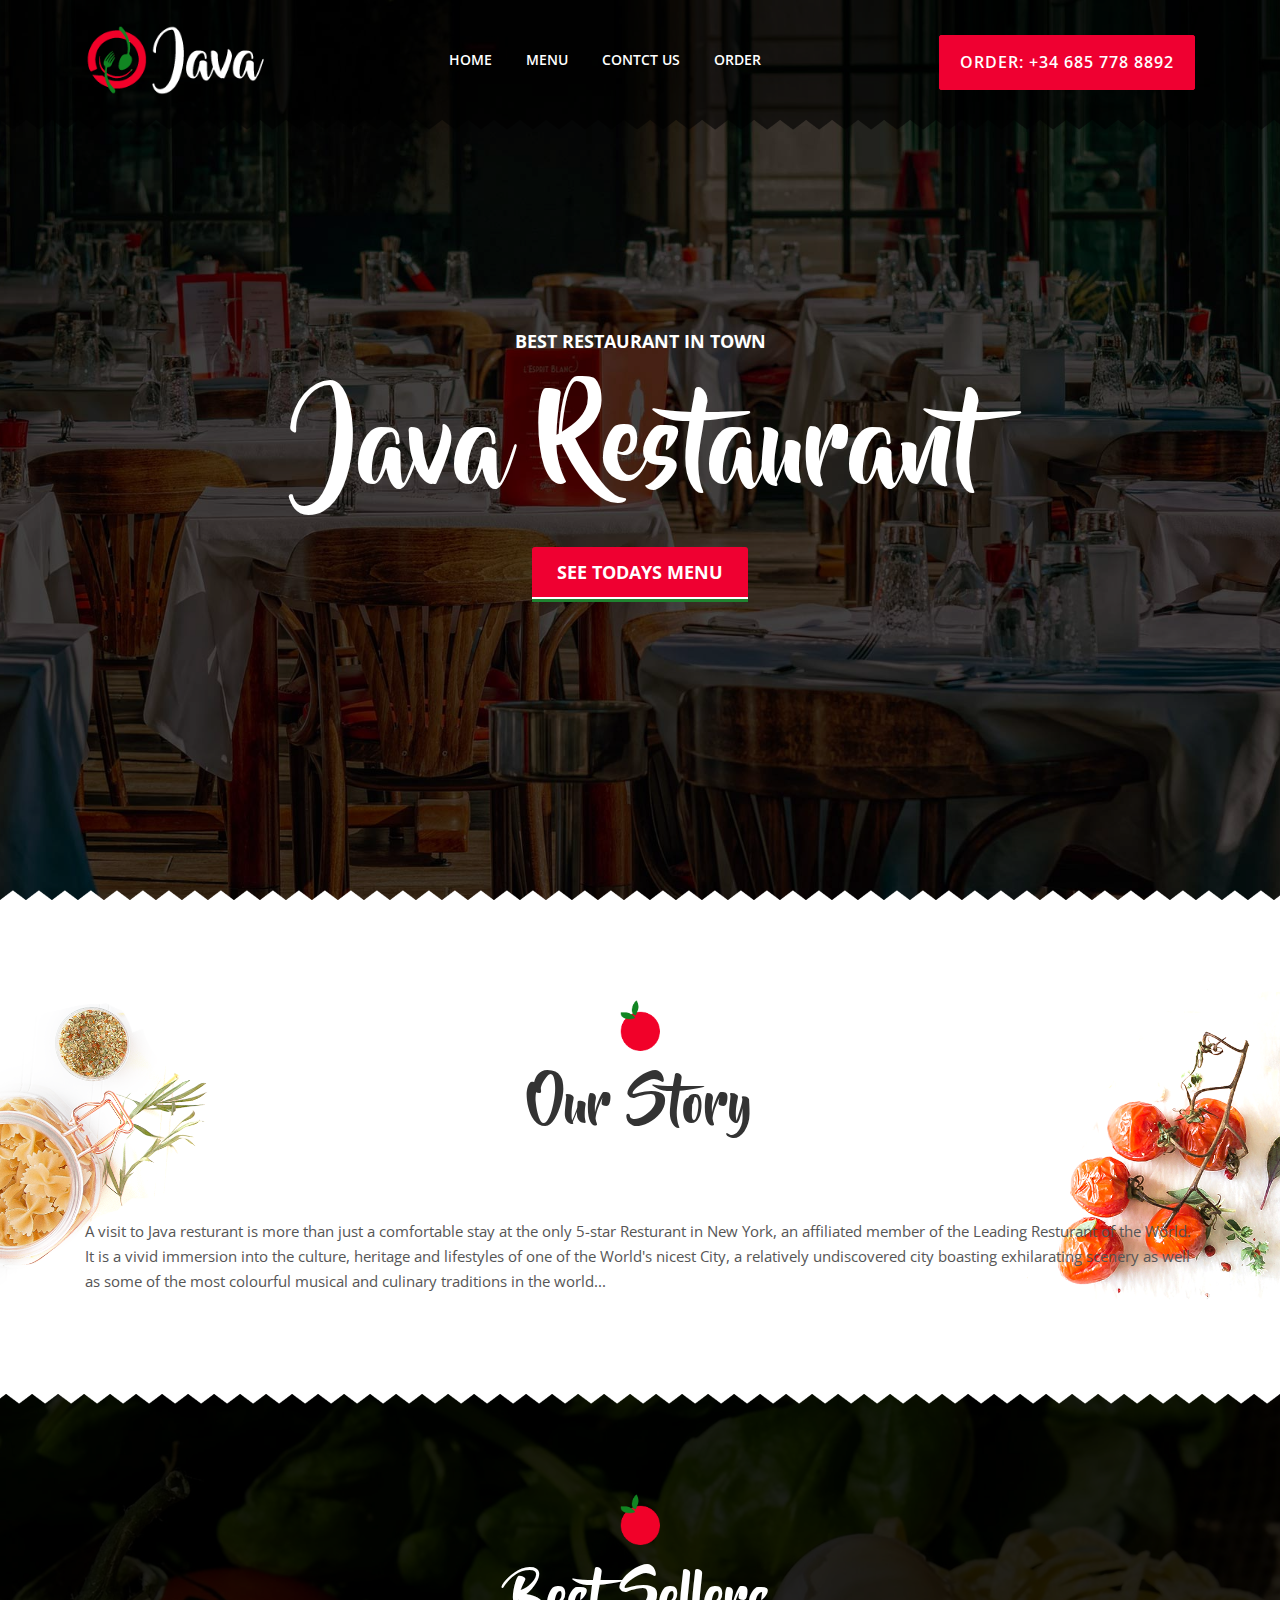
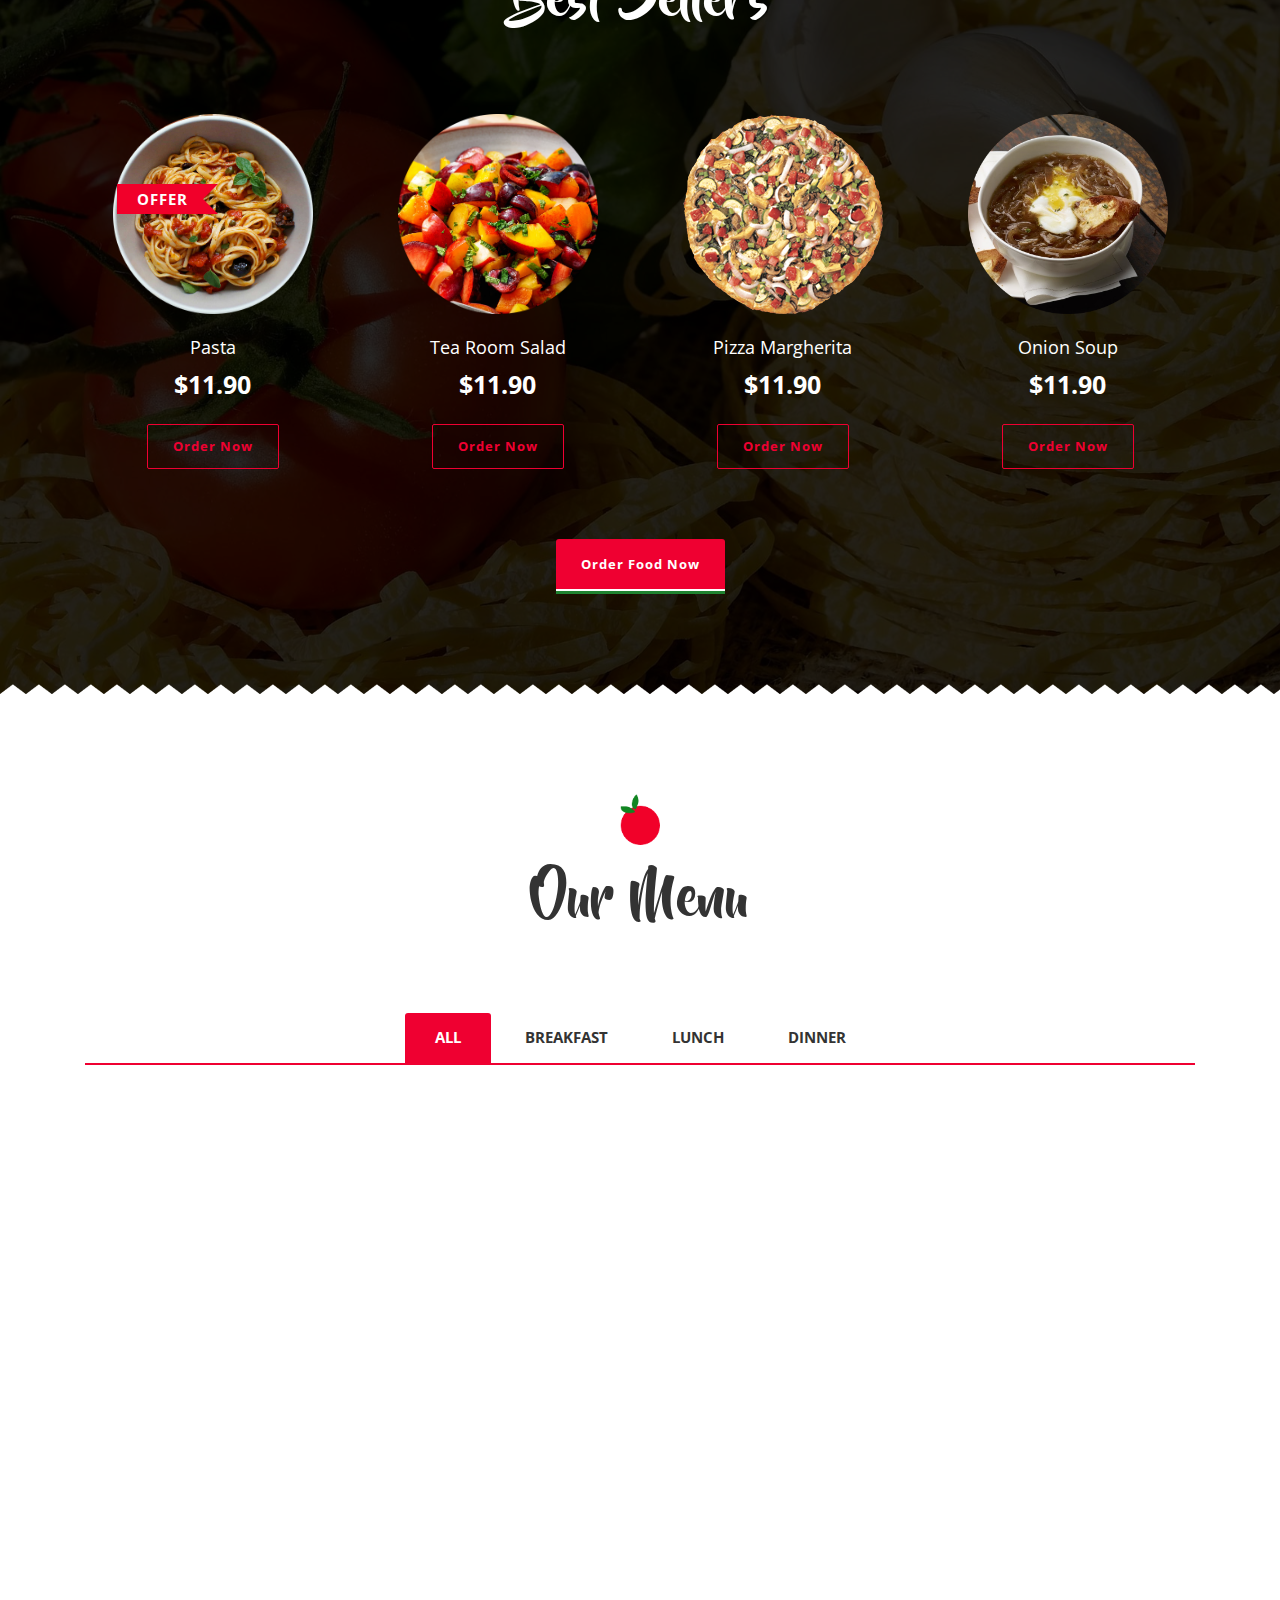
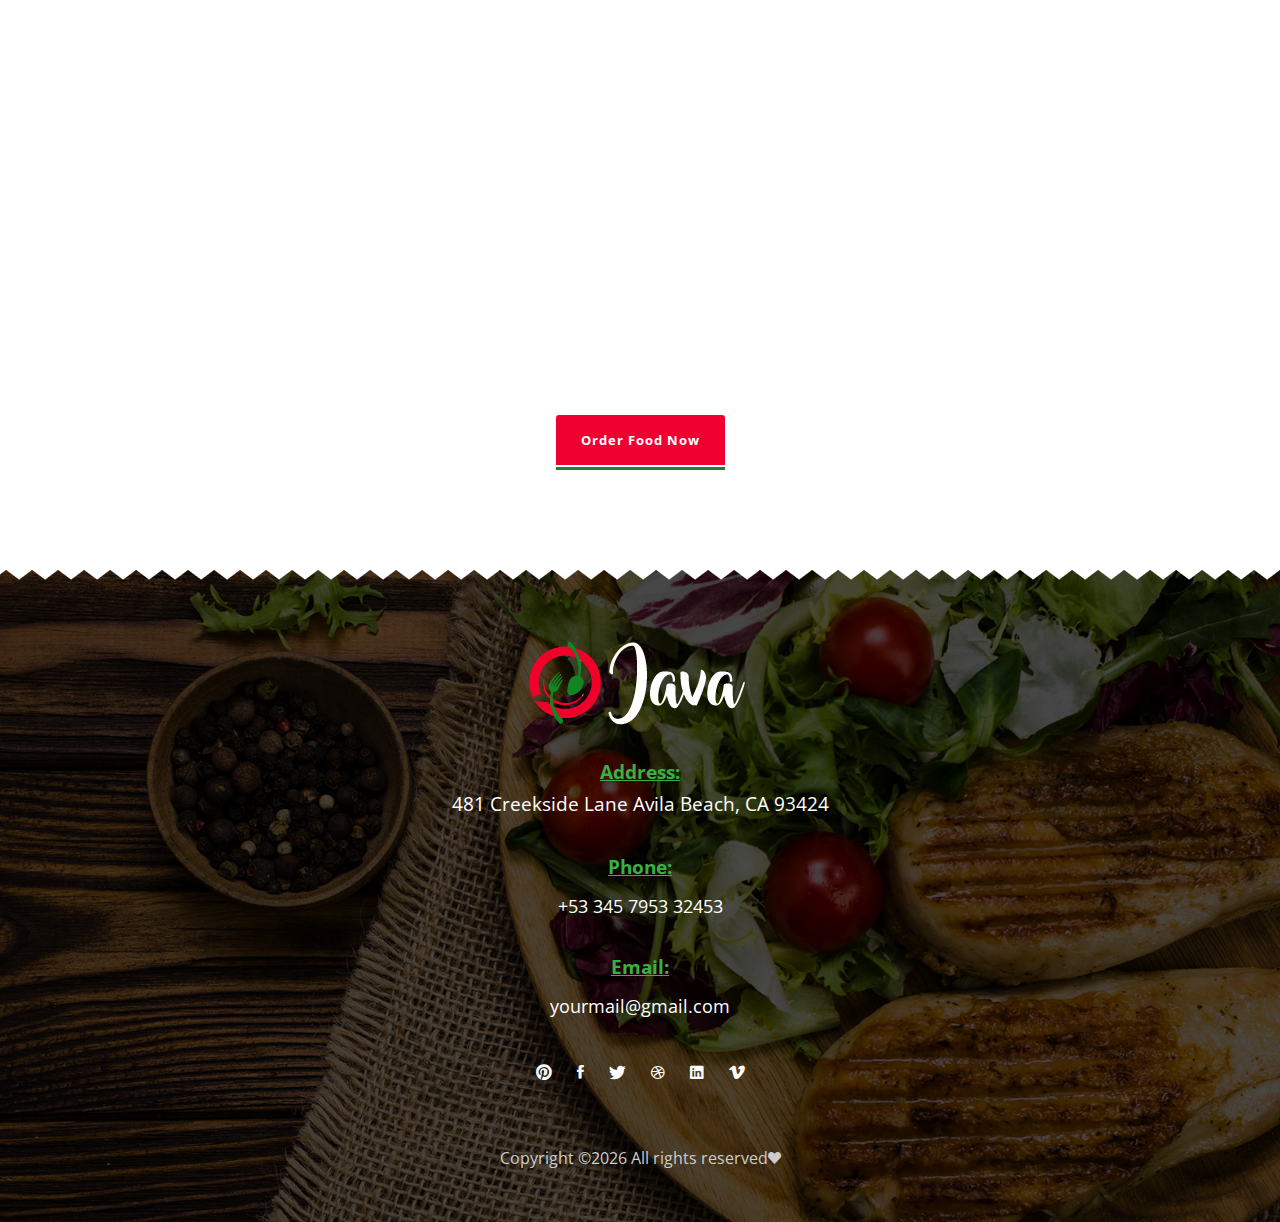
==== commit d684ddd1: "sdf" ====
--- a/index.html
+++ b/index.html
@@ -32,9 +32,8 @@
                 <ul class="main-menu font-mountainsre" id="main-menu">
                         <li><a href="index.html">HOME</a></li>
                         <li><a href="02_about_us.html">MENU</a></li>
-                        
-                        <li><a href="04_blog.html">LOGIN</a></li>
-                        <li><a href="05_contact.html">SIGNUP</a></li>
+                           <li><a href="05_contact.html">CONTCT US</a></li>
+                        <li><a href="05_contact.html">ORDER</a></li>
                 </ul>
 
                 <div class="clearfix"></div>
--- a/common/styles.css
+++ b/common/styles.css
@@ -878,7 +878,7 @@
 
 .bg-6 {  background: url(../images/slider_4_1920_600.jpg) no-repeat center;  background-size: cover; }
 
-.bg-7 {  background: url(../images/slider_5_1920_600.jpg) no-repeat center;  background-size: cover; }
+.bg-7 {  background: url(../images/slider_3_1920_600.jpg) no-repeat center;  background-size: cover; }
 
 .bg-8 {  background: url(../images/slider_6_1920_600.jpg) no-repeat center;  background-size: cover; }
 
